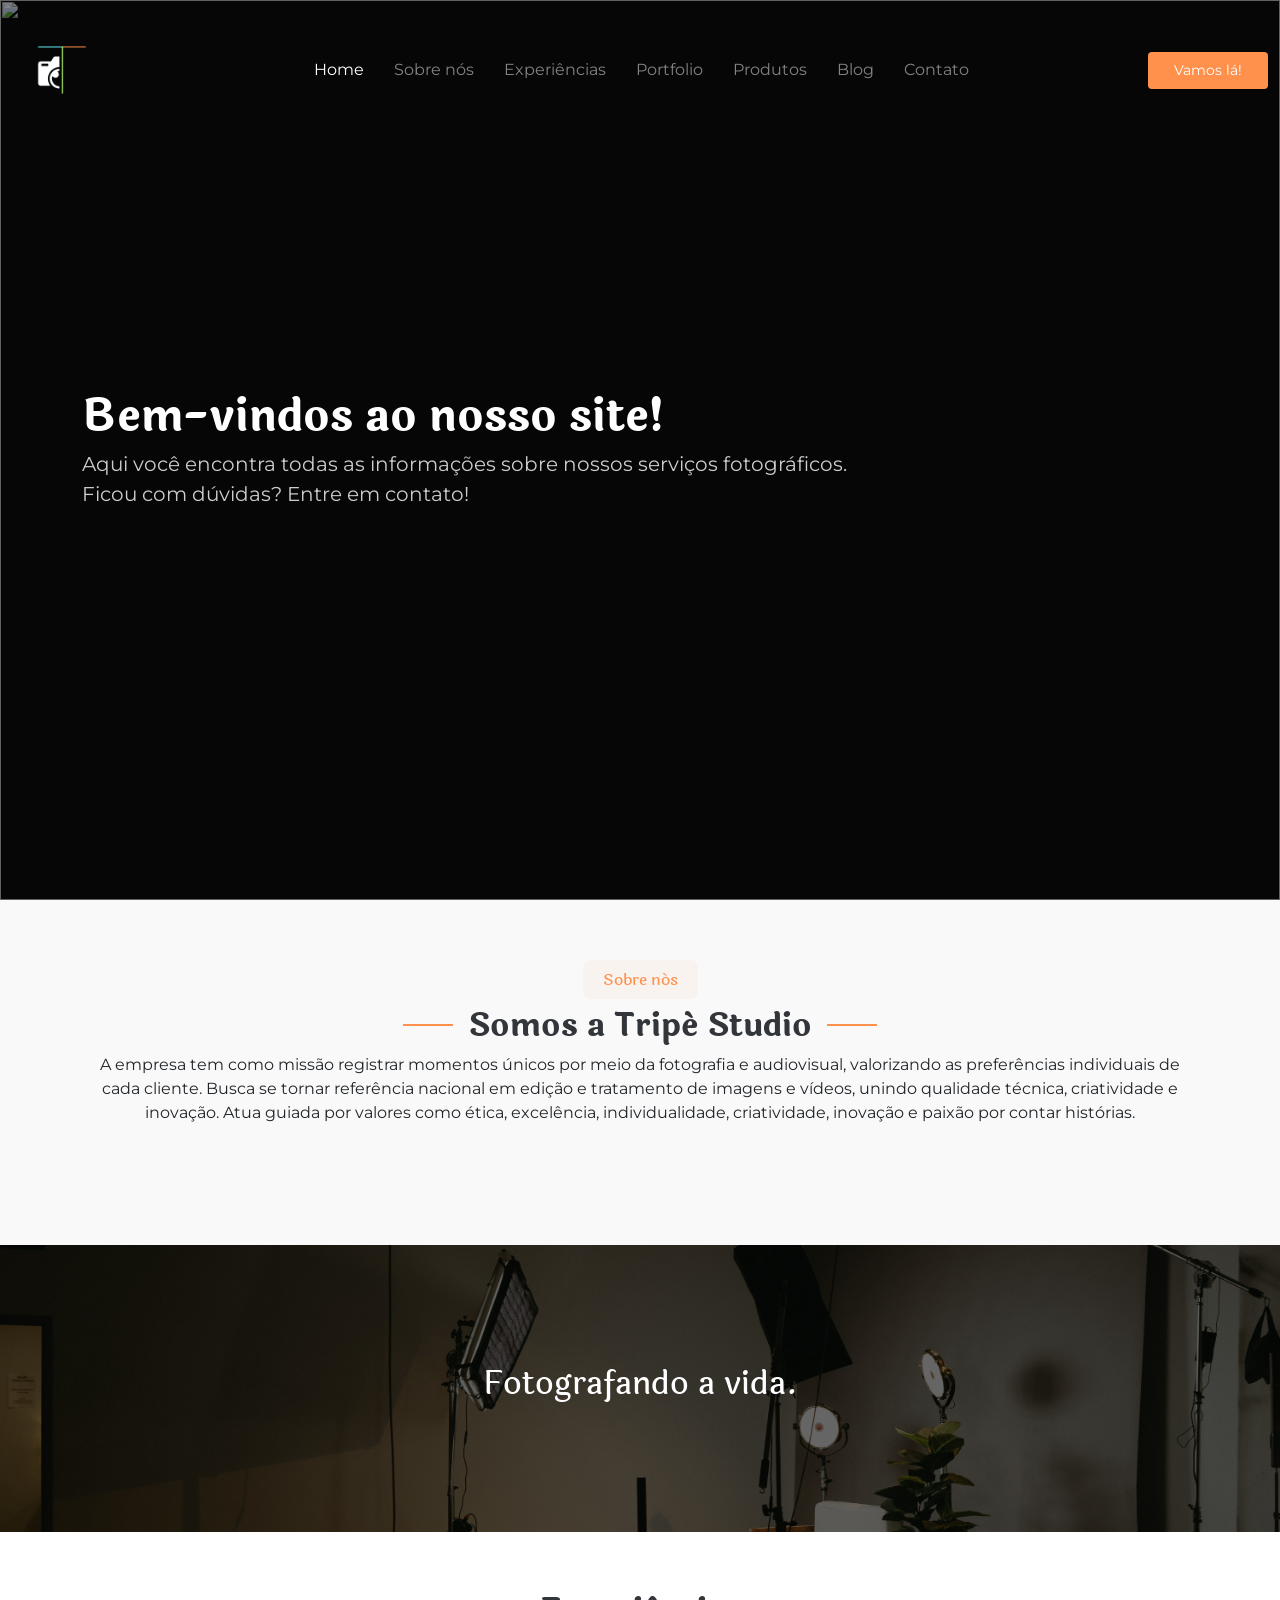
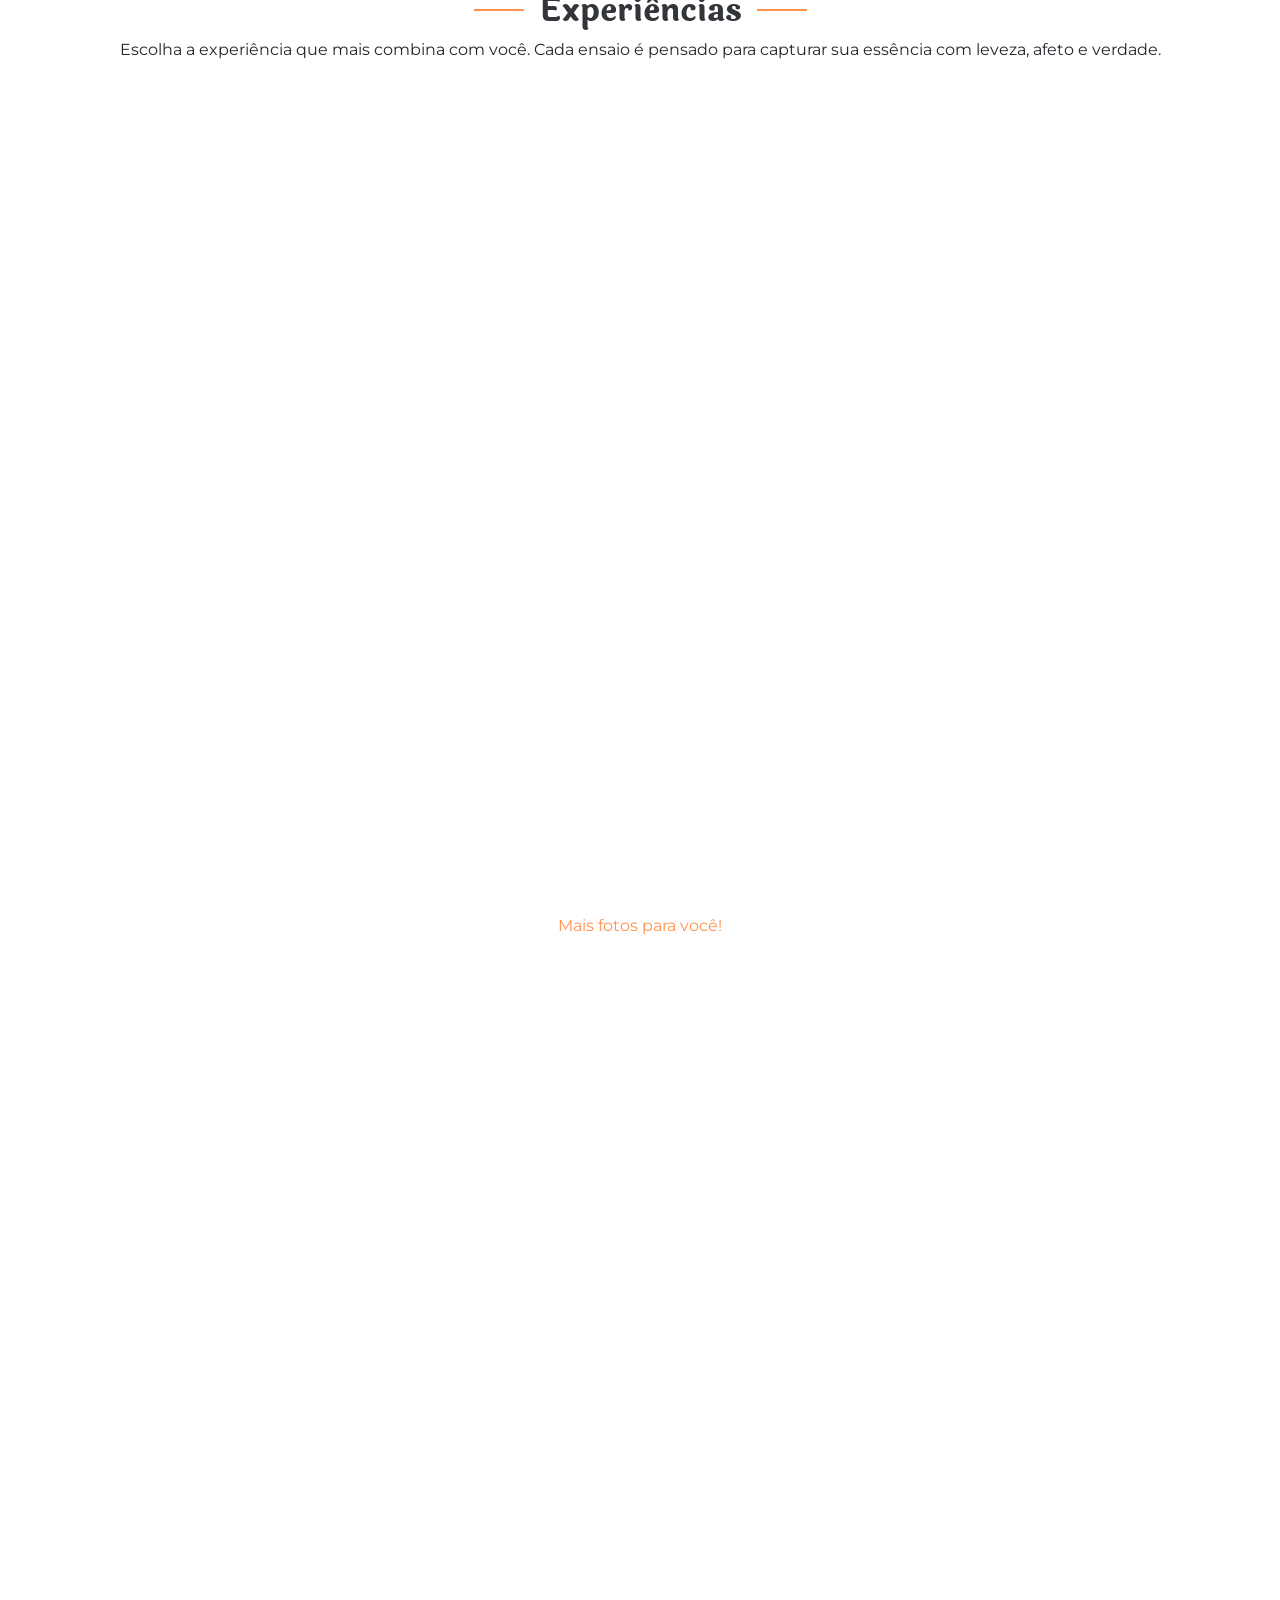
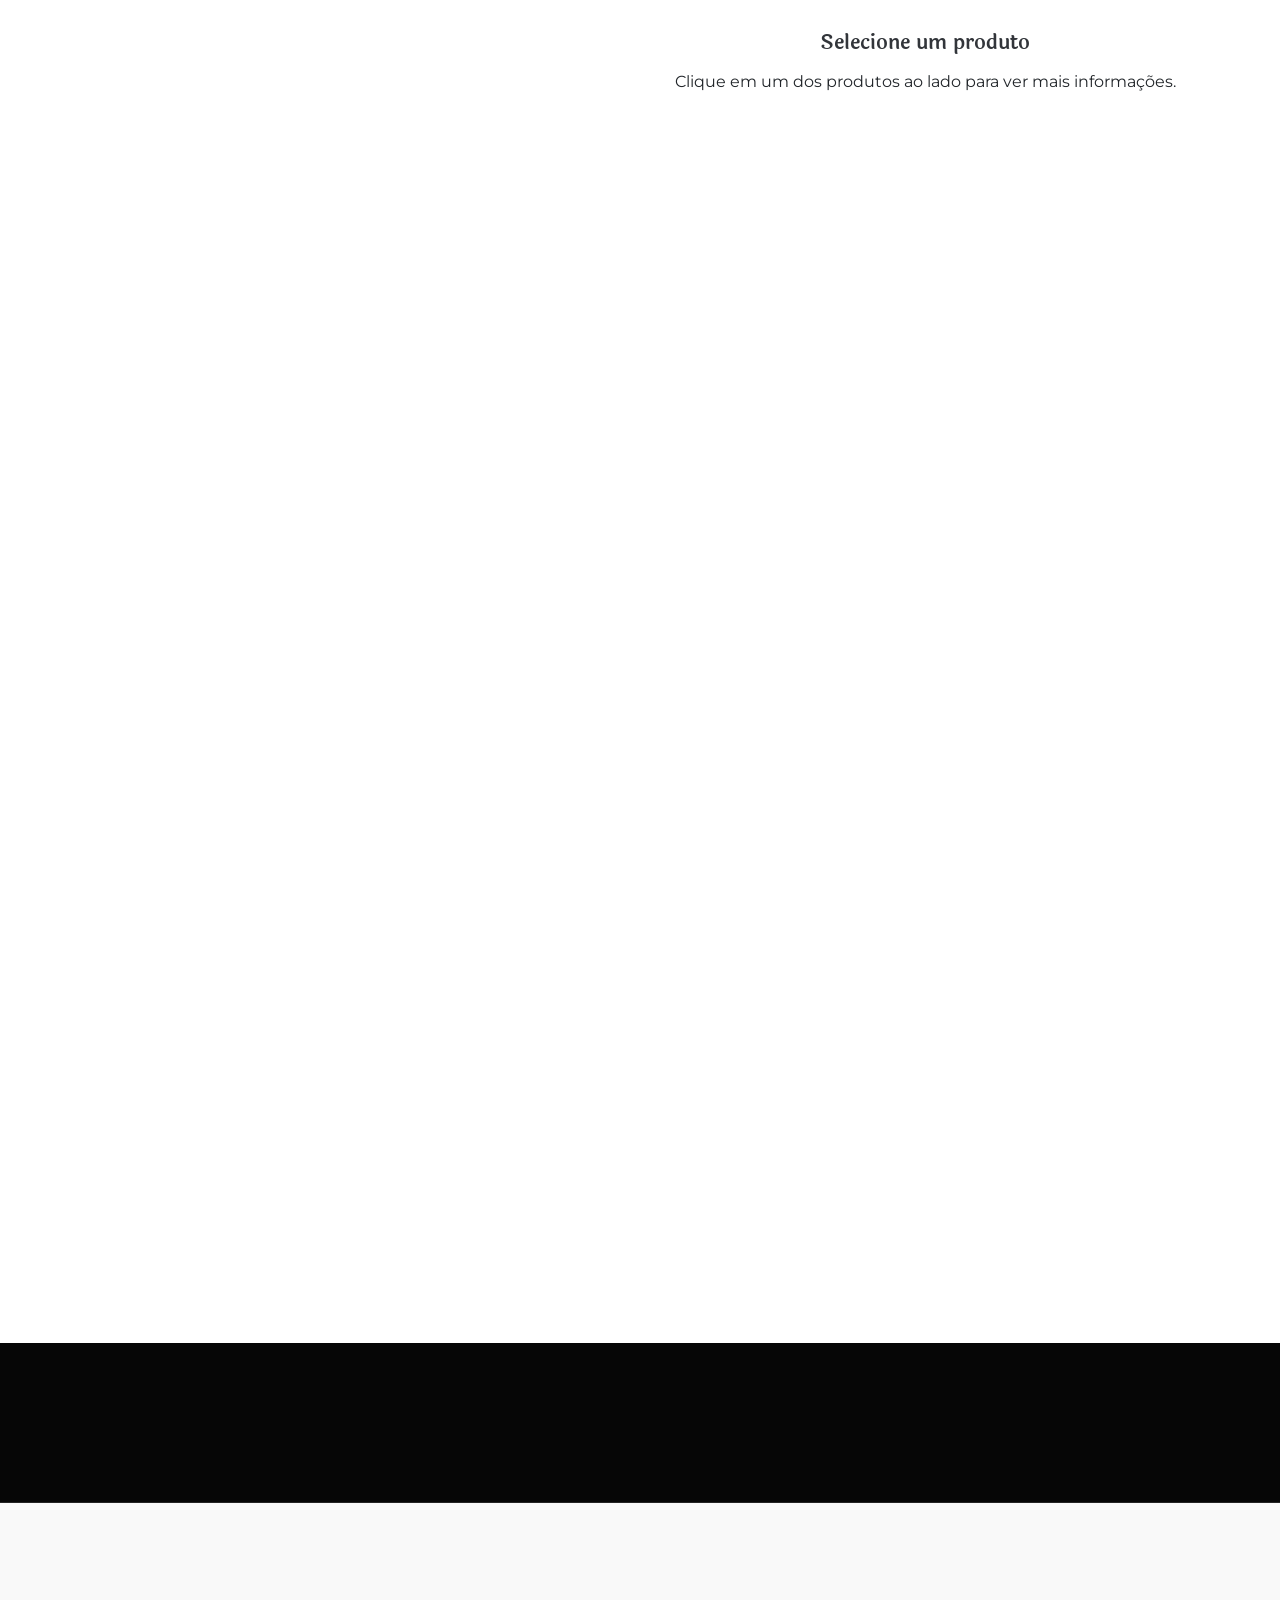
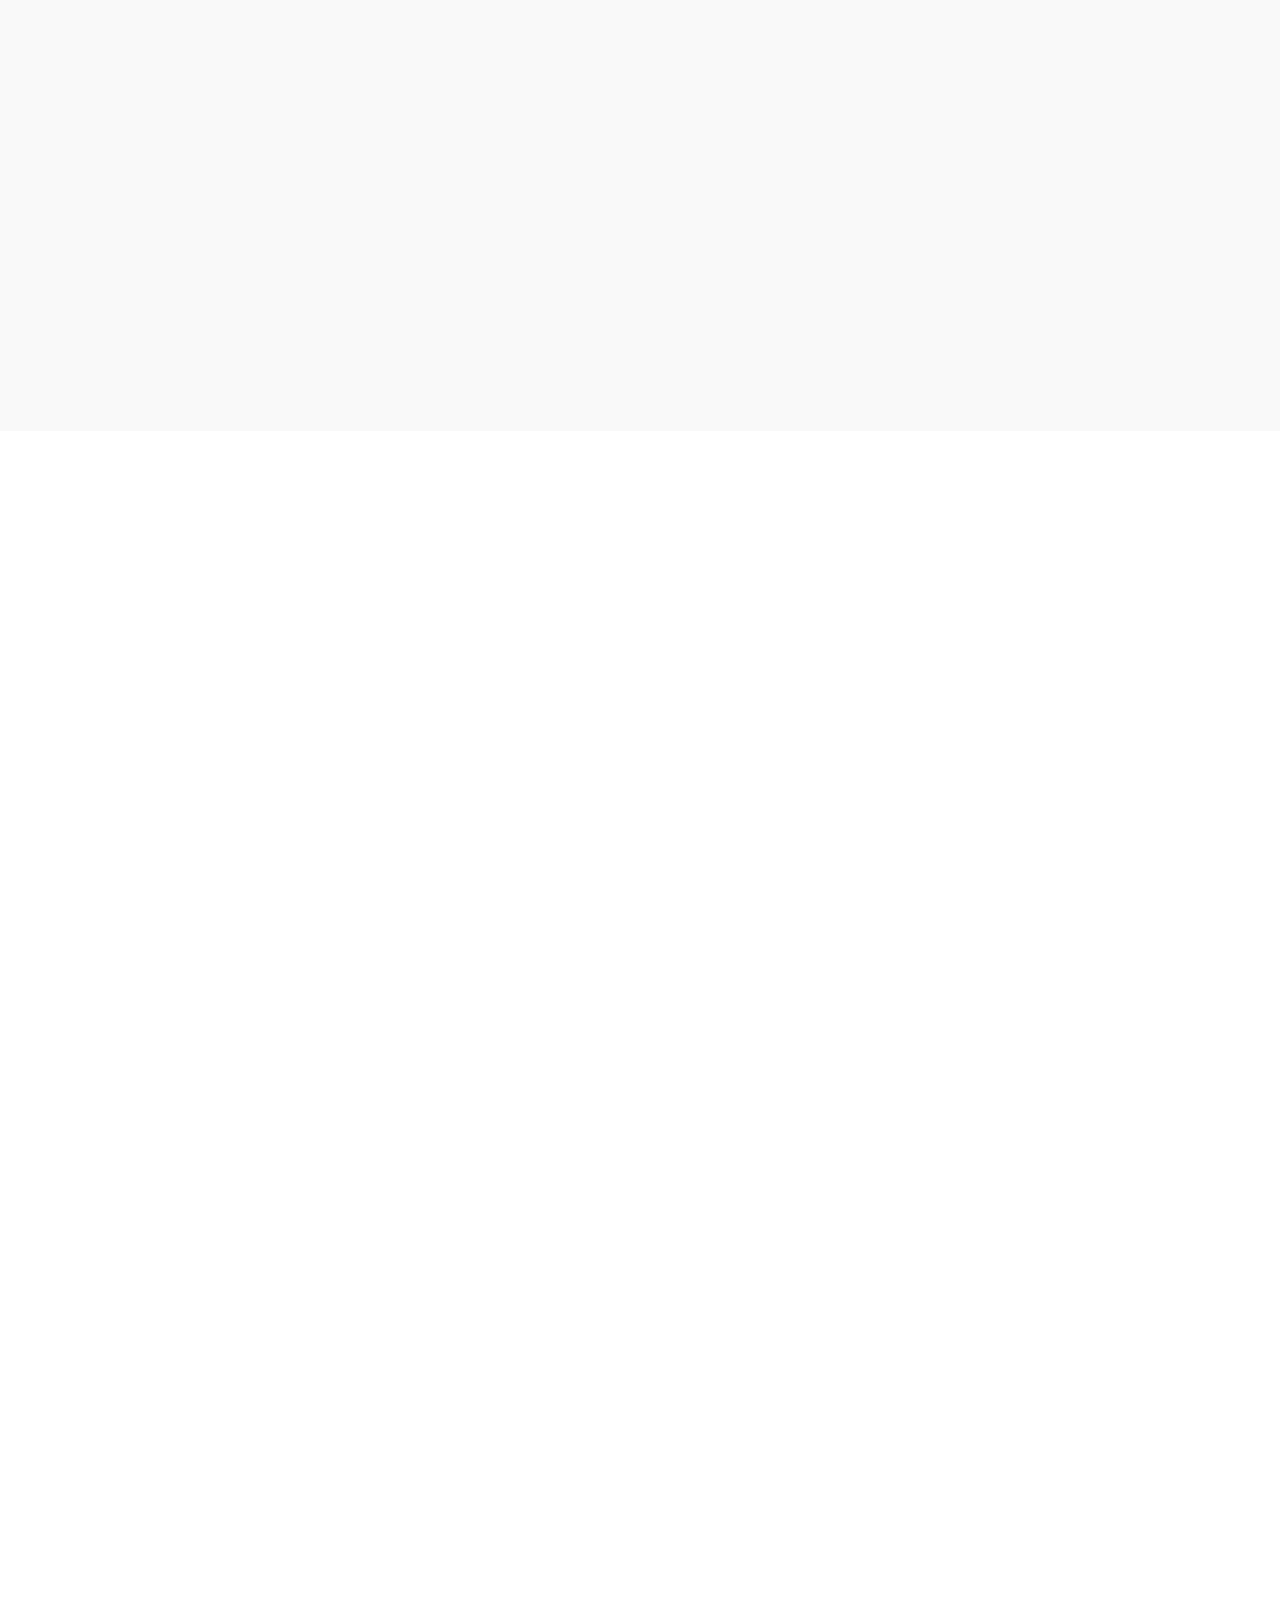
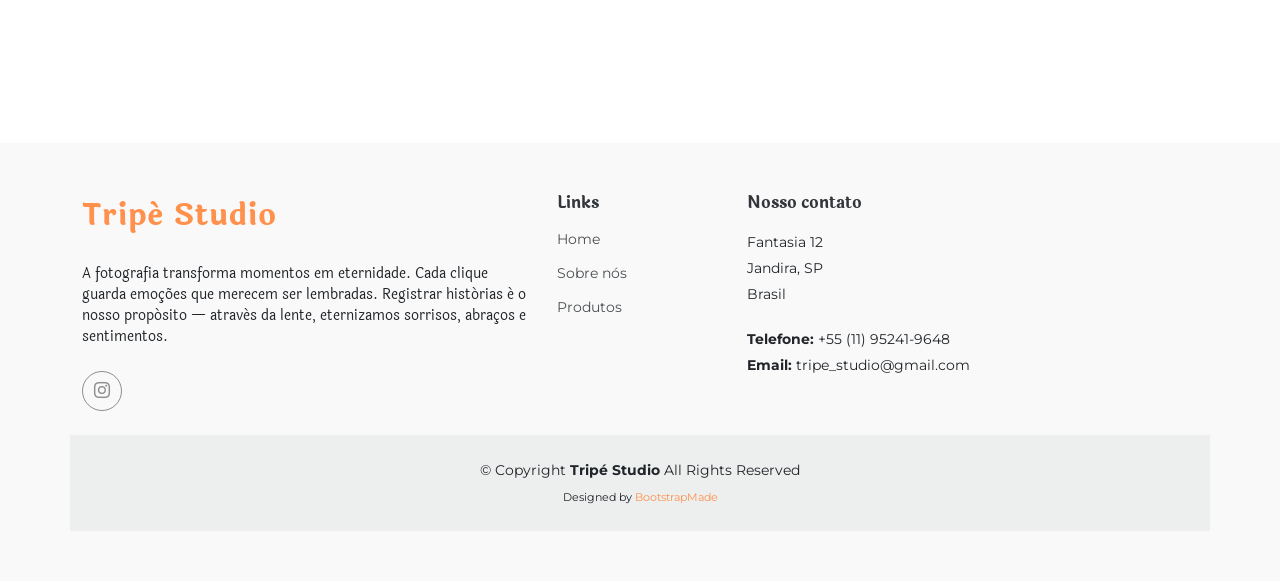
==== index.html @ 750d309e "Update index.html" ====
<!DOCTYPE html>
<html lang="en">

<head>
  <meta charset="utf-8">
  <meta content="width=device-width, initial-scale=1.0" name="viewport">
  <title>Tripé Studio</title>
  <meta name="description" content="">
  <meta name="keywords" content="">

  <!-- Favicons -->
  <link href="assets/img/tripe simbolo dentro site.png" rel="icon">
  <link href="assets/img/tripe simbolo dentro site.png" rel="apple-touch-icon">

  <!-- Fonts -->
  <link href="https://fonts.googleapis.com" rel="preconnect">
  <link href="https://fonts.gstatic.com" rel="preconnect" crossorigin>
  <link href="https://fonts.googleapis.com/css2?family=Laila:wght@400;700&family=Montserrat:ital,wght@0,100;0,200;0,300;0,400;0,500;0,600;0,700;0,800;0,900;1,100;1,200;1,300;1,400;1,500;1,600;1,700;1,800;1,900&display=swap" rel="stylesheet">

  <!-- Vendor CSS Files -->
  <link href="assets/vendor/bootstrap/css/bootstrap.min.css" rel="stylesheet">
  <link href="assets/vendor/bootstrap-icons/bootstrap-icons.css" rel="stylesheet">
  <link href="assets/vendor/aos/aos.css" rel="stylesheet">
  <link href="assets/vendor/glightbox/css/glightbox.min.css" rel="stylesheet">
  <link href="assets/vendor/swiper/swiper-bundle.min.css" rel="stylesheet">

  <!-- Main CSS File -->
  <link href="assets/css/main.css" rel="stylesheet">

  <!-- =======================================================
  * Template Name: Append
  * Template URL: https://bootstrapmade.com/append-bootstrap-website-template/
  * Updated: Aug 07 2024 with Bootstrap v5.3.3
  * Author: BootstrapMade.com
  * License: https://bootstrapmade.com/license/
  ======================================================== -->
</head>

<body class="index-page">

  <header id="header" class="header d-flex align-items-center fixed-top">
    <div class="container-fluid position-relative d-flex align-items-center justify-content-between">

      <a href="index.html" class="logo d-flex align-items-center me-auto me-xl-0">
        <!-- Uncomment the line below if you also wish to use an image logo -->
        <!-- <img src="assets/img/logo.png" alt=""> -->
        <img src="assets/img/tripe simbolo dentro site.png" alt="Logo Tripé" class="img-fluid" style="max-height: 100px;">
        <!-- <h1 class="sitename">Jéssica Quintão</h1><span></span> -->
      </a>

      <nav id="navmenu" class="navmenu">
        <ul>
          <li><a href="index.html#hero" class="active">Home</a></li>
          <li><a href="index.html#sobre_nos">Sobre nós</a></li>
          <li><a href="index.html#experiencias">Experiências</a></li>
          <li><a href="index.html#portfolio">Portfolio</a></li>
            <li><a href="index.html#produtos">Produtos</a></li>
          <li><a href="blog.html">Blog</a></li>
          <li><a href="index.html#contato">Contato</a></li>
        </ul>
        <i class="mobile-nav-toggle d-xl-none bi bi-list"></i>
      </nav>

      <a class="btn-getstarted" href="index.html#sobre_nos">Vamos lá!</a>

    </div>
  </header>

  <main class="main">

    <!-- Hero Section -->
    <section id="hero" class="hero section dark-background">

      <img src="assets/img/TESTE FUNDO HOME.jpg" alt="" data-aos="fade-in">

      <div class="container">
        <div class="row">
          <div class="col-lg-10">
            <h2 data-aos="fade-up" data-aos-delay="100">Bem-vindos ao nosso site!</h2>
            <p data-aos="fade-up" data-aos-delay="200">
              Aqui você encontra todas as informações sobre nossos serviços fotográficos.<br>Ficou com dúvidas? Entre em contato!
            </p>
          </div>
        </div>
      </div>

    </section><!-- /Hero Section -->

    <!-- About Section -->
    <section id="sobre_nos" class="about section light-background">

      <div class="container" data-aos="fade-up" data-aos-delay="100">
        <div class="section-title text-center">
          <div class="col-xl-5 content mx-auto">
            <h3>Sobre nós</h3>
        </div>

        <div class="content text-center">
            <h2>Somos a Tripé Studio</h2>
            <p> A empresa tem como missão registrar momentos únicos por meio da fotografia e audiovisual, valorizando as preferências individuais de cada cliente. 
              Busca se tornar referência nacional em edição e tratamento de imagens e vídeos, unindo qualidade técnica, criatividade e inovação. 
              Atua guiada por valores como ética, excelência, individualidade, criatividade, inovação e paixão por contar histórias.</p>
          </div>
      </div>

    </section> <!-- /About Section -->


    <!-- Stats Section -->
    <section id="stats" class="stats section dark-background">

      <img src="assets/img/foto slogan 1.jpg" alt="" data-aos="fade-in">

      <div class="container position-relative text-center" data-aos="fade-up" data-aos-delay="200">

        <h2 style="color: ##000;" data-aos="fade-up" data-aos-delay="200">
          Fotografando a vida.
        </h2>

      </div>

    </section><!-- /Stats Section -->

    <!-- Services Section -->
    <section id="experiencias" class="services section">

      <!-- Section Title -->
      <div class="container section-title" data-aos="fade-up">
        <h2>Experiências</h2>
        <p>Escolha a experiência que mais combina com você. Cada ensaio é pensado para capturar sua essência com leveza, afeto e verdade.</p>
      </div><!-- End Section Title -->

      <div class="container">

        <div class="row gy-4">

          <div class="col-lg-6 " data-aos="fade-up" data-aos-delay="100">
            <div class="service-item d-flex">
              <div class="icon flex-shrink-0"><i class="bi bi-person"></i></div>
              <div>
                <h4 class="title">Ensaio Individual</h4>
                <p class="description">Um momento só seu. Ideal para celebrar a própria história com autenticidade e leveza.</p>
              </div>
            </div>
          </div>
          <!-- End Service Item -->

          <div class="col-lg-6 " data-aos="fade-up" data-aos-delay="200">
            <div class="service-item d-flex">
              <div class="icon flex-shrink-0"><i class="bi bi-heart"></i></div>
              <div>
                <h4 class="title">Ensaio de Casal</a></h4>
                <p class="description">Para eternizar o amor em forma de imagem. Uma experiência afetiva e delicada.</p>
              </div>
            </div>
          </div><!-- End Service Item -->

          <div class="col-lg-6 " data-aos="fade-up" data-aos-delay="300">
            <div class="service-item d-flex">
              <div class="icon flex-shrink-0"><i class="bi bi-bag-heart"></i></div>
              <div>
                <h4 class="title">Ensaio Gestante</a></h4>
                <p class="description">Celebrando a espera. Um registro poético da nova vida que está por vir.</p>
              </div>
            </div>
          </div><!-- End Service Item -->

          <div class="col-lg-6 " data-aos="fade-up" data-aos-delay="400">
            <div class="service-item d-flex">
              <div class="icon flex-shrink-0"><i class="bi bi-people"></i></div>
              <div>
                <h4 class="title">Família</a></h4>
                <p class="description">Sorrisos, afeto e conexão. Ideal para capturar a beleza dos vínculos familiares.</p>
              </div>
            </div>
          </div><!-- End Service Item -->

          <div class="col-lg-6 " data-aos="fade-up" data-aos-delay="500">
            <div class="service-item d-flex">
              <div class="icon flex-shrink-0"><i class="bi bi-calendar-event"></i></div>
              <div>
                <h4 class="title">Eventos Intimistas</a></h4>
                <p class="description">Batizados, mini weddings, encontros. Registros espontâneos e verdadeiros.</p>
              </div>
            </div>
          </div><!-- End Service Item -->

          <div class="col-lg-6 " data-aos="fade-up" data-aos-delay="600">
            <div class="service-item d-flex">
              <div class="icon flex-shrink-0"><i class="bi bi-star"></i></div>
              <div>
                <h4 class="title">Projetos Autorais</a></h4>
                <p class="description">Sessões criativas, editoriais ou com temáticas especiais. Entre em contato para co-criarmos.</p>
              </div>
            </div>
          </div><!-- End Service Item -->

        </div>

      </div>

    </section><!-- /Services Section -->
    
    <!-- Portfolio Section -->
    <section id="portfolio" class="portfolio section">

      <!-- Section Title -->
      <div class="container section-title" data-aos="fade-up">
        <h2>Portfolio</h2>
        <p>O olhar da Tripé Studios através das lentes. Confira alguns dos nossos trabalhos!</p>
      </div><!-- End Section Title -->

      <div class="container">

        <div class="isotope-layout" data-default-filter="*" data-layout="masonry" data-sort="original-order">

          <div class="row gy-4 isotope-container" data-aos="fade-up" data-aos-delay="200">

            <div class="col-lg-4 col-md-6 portfolio-item isotope-item filter-app">
              <img src="assets/img/masonry-portfolio-1.jpg" class="img-fluid" alt="">
              <div class="portfolio-info">
                <h4>Ensaio Individual 1</h4>
                <p>Esperando com amor...</p>
                <a href="assets/img/masonry-portfolio-1.jpg" title="App 1" data-gallery="portfolio-gallery-app" class="glightbox preview-link"><i class="bi bi-zoom-in"></i></a>
              </div>
            </div><!-- End Portfolio Item -->

            <div class="col-lg-4 col-md-6 portfolio-item isotope-item filter-product">
              <img src="assets/img/masonry-portfolio-2.jpg" class="img-fluid" alt="">
              <div class="portfolio-info">
                <h4>Família 1</h4>
                <p>Quatro corações, um só lar.</p>
                <a href="assets/img/masonry-portfolio-2.jpg" title="Product 1" data-gallery="portfolio-gallery-product" class="glightbox preview-link"><i class="bi bi-zoom-in"></i></a>
              </div>
            </div><!-- End Portfolio Item -->

            <div class="col-lg-4 col-md-6 portfolio-item isotope-item filter-branding">
              <img src="assets/img/masonry-portfolio-3.jpg" class="img-fluid" alt="">
              <div class="portfolio-info">
                <h4>Eventos 1</h4>
                <p>Gratidão que se múltiplica no Dia das Mães.</p>
                <a href="assets/img/masonry-portfolio-3.jpg" title="Branding 1" data-gallery="portfolio-gallery-branding" class="glightbox preview-link"><i class="bi bi-zoom-in"></i></a>
              </div>
            </div><!-- End Portfolio Item -->

           </div><!-- End Portfolio Container -->
          
            <!-- Botão "Mais fotos" -->
            <div class="text-center mt-5">
              <div class="col-xl-5 content mx-auto">
              <a href="portfolio-completo.html" class="btn-outline-orange px-4 py-2">Mais fotos para você!</a>
            </div>
          </div>
        </div>

      </div>

    </section><!-- /Portfolio Section -->

    <!-- Pricing Section -->
<!-- Pricing Section -->
<section id="produtos" class="pricing section">
  <div class="container section-title" data-aos="fade-up">
    <h2>Produtos</h2>
  </div>

  <div class="container">
    <div class="row">
      
      <!-- Coluna da esquerda -->
      <div class="col-lg-6">
        <div class="row g-3 icon-boxes">

          <div class="col-6" data-aos="fade-up" data-aos-delay="200">
           <div class="icon-box">
            <div class="produto" onclick="mostrarProduto(1)">
              <img src="assets/img/quebracabeça.png" class="img-fluid rounded" alt="Produto 1">
            </div>
           </div>
          </div>

          <div class="col-6" data-aos="fade-up" data-aos-delay="300">
           <div class="icon-box">
            <div class="produto" onclick="mostrarProduto(2)">
              <img src="assets/img/albumfotografico.png" class="img-fluid rounded" alt="Produto 2">
            </div>
           </div>
          </div>

          <div class="col-6" data-aos="fade-up" data-aos-delay="400">
           <div class="icon-box">
            <div class="produto" onclick="mostrarProduto(3)">
              <img src="assets/img/quadrodecorativo.png" class="img-fluid rounded" alt="Produto 3">
            </div>
           </div>
          </div>

          <div class="col-6" data-aos="fade-up" data-aos-delay="500">
           <div class="icon-box">
            <div class="produto" onclick="mostrarProduto(4)">
              <img src="assets/img/albumdefigurinha.png" class="img-fluid rounded" alt="Produto 4">
            </div>
           </div>
          </div>

          <div class="col-6" data-aos="fade-up" data-aos-delay="600">
           <div class="icon-box">
            <div class="produto" onclick="mostrarProduto(5)">
              <img src="assets/img/pendrive.png" class="img-fluid rounded" alt="Produto 5">
            </div>
           </div>
          </div>

          <div class="col-6" data-aos="fade-up" data-aos-delay="700">
           <div class="icon-box">
            <div class="produto" onclick="mostrarProduto(6)">
              <img src="assets/img/monoculo.png" class="img-fluid rounded" alt="Produto 6">
            </div>
           </div>
          </div>

        </div>
      </div>

      <!-- Coluna da direita -->
      <div class="col-lg-6 d-flex justify-content-center align-items-center text-center">
        <div id="descricao-produto">
          <h3 id="titulo-produto">Selecione um produto</h3>
          <p id="texto-produto">Clique em um dos produtos ao lado para ver mais informações.</p>
        </div>
      </div>

    </div>
  </div>
</section>
  
    <head>
      <style>
  .produto {
    cursor: pointer;
    transition: all 0.3s ease;
  }

  .produto img {
    width: 100%;
    border-radius: 8px;
    transition: all 0.3s ease;
  }

  .produto.selecionado img {
    transform: scale(1.05);
    box-shadow: 0 0 15px rgba(0,0,0,0.3);
    filter: none;
    opacity: 1;
  }

  .produto.desfocado img {
    filter: blur(3px) brightness(0.8);
    opacity: 0.6;
  }

  #produtos .icon-box {
    background-color: var(--surface-color);
    padding: 40px 30px;
    box-shadow: 0px 10px 50px rgba(0, 0, 0, 0.1);
    border-radius: 10px;
    transition: all 0.3s ease-out;
  }

   #produtos .icon-box img {
    border: 4px solid color-mix(in srgb, var(--accent-color), transparent 80%);
    border-radius: 10px;
    transition: all 0.3s ease;
  }

    /* Quando uma imagem for selecionada */
   #produtos .icon-box img.selecionado {
    border-color: var(--accent-color);
    box-shadow: 0 0 12px rgba(0, 0, 0, 0.2);
  }
      
  </style>
    </head>

<script>
  const produtos = {
    1: {
      titulo: "Quebra - Cabeça",
      texto: "Transforme memórias em histórias inesquecíveis! O tempo passa, mas as lembranças que realmente importam podem ser eternizadas."
    },
    2: {
      titulo: "Álbum Fotográfico",
      texto: "Guarde seus melhores momentos em álbuns personalizados, com design único e acabamento profissional."
    },
    3: {
      titulo: "Quadro Decorativo",
      texto: "Decore seu ambiente com quadros fotográficos que transformam lembranças em arte."
    },
    4: {
      titulo: "Album de figurinha",
      texto: "Conte sua história em páginas encadernadas com qualidade premium."
    },
    5: {
      titulo: "Pen-drive",
      texto: "Reviva momentos especiais o ano inteiro com calendários exclusivos."
    },
    6: {
      titulo: "Monóculos",
      texto: "Impressões de alta qualidade para valorizar suas fotografias favoritas."
    }
  };

  function mostrarProduto(id) {
    // Atualiza o texto da direita
    document.getElementById("titulo-produto").innerText = produtos[id].titulo;
    document.getElementById("texto-produto").innerText = produtos[id].texto;

    // Reseta estilos de todos os produtos
    document.querySelectorAll(".produto").forEach(el => {
      el.classList.remove("selecionado");
      el.classList.add("desfocado");
    });

    // Destaca o selecionado
    const selecionado = document.querySelectorAll(".produto")[id - 1];
    selecionado.classList.add("selecionado");
    selecionado.classList.remove("desfocado");
  }

  // 🔹 deixa todas nítidas ao carregar a página
  window.onload = () => {
    document.querySelectorAll(".produto").forEach(el => el.classList.remove("desfocado"));
  };
</script>

</div><!-- End Pricing Item -->
</div>
</div>

</section><!-- /Pricing Section -->
    
    <!-- Faq Section -->
    <section id="faq" class="faq section">

      <div class="container">

        <div class="row gy-4">

          <div class="col-lg-4" data-aos="fade-up" data-aos-delay="100">
            <div class="content px-xl-5">
              <h3><span>Dúvidas </span>
              <strong>Comuns</strong></h3>
              <p>
                Se ficou com alguma dúvida, essa seção pode ajudar! Aqui estão as perguntas frequentes sobre nossos ensaios fotográficos e atendimento.
              </p>
            </div>
          </div>

          <div class="col-lg-8" data-aos="fade-up" data-aos-delay="200">

            <div class="faq-container">
              <div class="faq-item faq-active">
                <h3><span class="num">1.</span> <span>Com quanto tempo de antecedência devo agendar meu ensaio?</span></h3>
                <div class="faq-content">
                  <p>O ideal é agendar com pelo menos 2 a 3 semanas de antecedência, assim conseguimos escolher o melhor local, horário e alinhar todos os detalhes com calma. Para datas especiais ou finais de semana, quanto antes melhor!</p>
                </div>
                <i class="faq-toggle bi bi-chevron-right"></i>
              </div><!-- End Faq item-->

              <div class="faq-item">
                <h3><span class="num">2.</span> <span>Quanto tempo dura um ensaio fotográfico?</span></h3>
                <div class="faq-content">
                  <p>Depende do tipo de ensaio, mas geralmente dura entre 1 a 2 horas. Buscamos sempre respeitar seu tempo e garantir que você se sinta à vontade durante todo o processo.</p>
                </div>
                <i class="faq-toggle bi bi-chevron-right"></i>
              </div><!-- End Faq item-->

              <div class="faq-item">
                <h3><span class="num">3.</span> <span>Onde o ensaio pode ser realizado?</span></h3>
                <div class="faq-content">
                  <p>Pode ser feito ao ar livre, no nosso estúdio ou em local fechado à sua escolha (como sua casa, por exemplo). Podemos conversar e encontrar o lugar que tenha mais a ver com você e com o estilo das fotos.</p>
                </div>
                <i class="faq-toggle bi bi-chevron-right"></i>
              </div><!-- End Faq item-->

              <div class="faq-item">
                <h3><span class="num">4.</span> <span>Com quanto tempo recebo as fotos?</span></h3>
                <div class="faq-content">
                  <p>Você receberá as fotos editadas em até 10 dias úteis após o ensaio. Caso precise com urgência, precisa nos avisar na hora do agendamento!</p>
                </div>
                <i class="faq-toggle bi bi-chevron-right"></i>
              </div><!-- End Faq item-->

              <div class="faq-item">
                <h3><span class="num">5.</span> <span>Quantas fotos eu recebo?</span></h3>
                <div class="faq-content">
                  <p>Isso depende do pacote escolhido, mas em geral você recebe entre 20 a 50 fotos digitais tratadas com qualidade profissional e prontas para compartilhar ou imprimir.</p>
                </div>
                <i class="faq-toggle bi bi-chevron-right"></i>
              </div><!-- End Faq item-->

              <div class="faq-item">
                <h3><span class="num">6.</span> <span>E se chover no dia do ensaio?</span></h3>
                <div class="faq-content">
                  <p>A gente sempre acompanha a previsão! Se chover, remarcamos sem custo adicional para a melhor data possível ou ajustamos o local caso prefira manter.</p>
                </div>
                <i class="faq-toggle bi bi-chevron-right"></i>
              </div><!-- End Faq item-->
              
            </div>

          </div>
        </div>

      </div>

    </section><!-- /Faq Section -->

    <!-- Call To Action Section -->
    <section id="call-to-action" class="call-to-action section dark-background">

      <img src="assets/img/Tripé Logo sem fundo.png" alt="">

      <div class="container">
        <div class="row justify-content-center" data-aos="zoom-in" data-aos-delay="100">
          <div class="col-xl-10">
          </div>
        </div>
      </div>

    </section><!-- /Call To Action Section -->

    <!-- Testimonials Section -->
    <section id="testimonials" class="testimonials section light-background">

      <div class="container">

        <div class="row align-items-center">

          <div class="col-lg-5 info" data-aos="fade-up" data-aos-delay="100">
            <div class="content px-xl-5">
              <h3><span>Mais Alguns </span><strong>Depoimentos</strong></h3> 
              <p>
              Momentos especiais merecem ser lembrados com carinho. Conheça algumas histórias que tivemos o privilégio de registrar.
            </p>
          </div>
        </div> 

          <div class="col-lg-7" data-aos="fade-up" data-aos-delay="200">

            <div class="swiper init-swiper">
              <script type="application/json" class="swiper-config">
                {
                  "loop": true,
                  "speed": 600,
                  "autoplay": {
                    "delay": 5000
                  },
                  "slidesPerView": "auto",
                  "pagination": {
                    "el": ".swiper-pagination",
                    "type": "bullets",
                    "clickable": true
                  }
                }
              </script>
              <div class="swiper-wrapper">

                <div class="swiper-slide">
                  <div class="testimonial-item">
                    <div class="d-flex">
                      <img src="assets/img/testimonials/dep-marcia.jpg" class="testimonial-img flex-shrink-0" alt="">
                      <div>
                        <h3>Márcia Vieira</h3>
                      </div>
                    </div>
                    <p>
                      <i class="bi bi-quote quote-icon-left"></i>
                      <span>Foi o meu primeiro ensaio, confesso que não sou fotogênica e fico pouco a vontade ao ser fotografada, mas a Tripé soube conduzir com carisma e profissionalismo, tornando o momento uma brincadeira em família. Fazer o ensaio com a minha mãe e irmãs, representou uma forma de agradecer a Deus pela dádiva de comemorar mais uma data com ela, minha mãe.</span>
                      <i class="bi bi-quote quote-icon-right"></i>
                    </p>
                  </div>
                </div><!-- End testimonial item -->

                <div class="swiper-slide">
                  <div class="testimonial-item">
                    <div class="d-flex">
                      <img src="assets/img/testimonials/dep-elieide.jpg" class="testimonial-img flex-shrink-0" alt="">
                      <div>
                        <h3>Elieide Lima</h3>
                      </div>
                    </div>
                    <p>
                      <i class="bi bi-quote quote-icon-left"></i>
                      <span>Foi uma experiência única, momento gostoso e prazeroso. Foi muito bom estar com minhas irmãs e meus pais, e ter todo amor e carinho registrado. Poder levar esses momentos em forma de foto, onde cada uma captou o amor e carinho da nossa família.</span>
                      <i class="bi bi-quote quote-icon-right"></i>
                    </p>
                  </div>
                </div><!-- End testimonial item -->

                <div class="swiper-slide">
                  <div class="testimonial-item">
                    <div class="d-flex">
                      <img src="assets/img/testimonials/dep-erika.jpg" class="testimonial-img flex-shrink-0" alt="">
                      <div>
                        <h3>Erika Santos</h3>
                      </div>
                    </div>
                    <p>
                      <i class="bi bi-quote quote-icon-left"></i>
                      <span>Foi muito gratificante ter o time do Tripé fotografando a comemoração de um ano da nossa filha. Além do trabalho ter ficado impecável, ver todo o carinho e cuidado deles a cada foto, tentando deixar minha filha a vontade para tirar as fotos, buscando com atenção cada detalhe, foi maravilhoso, e ainda fui mais surpreendida na chegada do álbum. Pude notar o quanto de amor e dedicação há no trabalho deste time!</span>
                      <i class="bi bi-quote quote-icon-right"></i>
                    </p>
                  </div>
                </div><!-- End testimonial item -->

                <div class="swiper-slide">
                  <div class="testimonial-item">
                    <div class="d-flex">
                      <img src="assets/img/testimonials/dep-bruno.jpg" class="testimonial-img flex-shrink-0" alt="">
                      <div>
                        <h3>Bruno Lima</h3>
                      </div>
                    </div>
                    <p>
                      <i class="bi bi-quote quote-icon-left"></i>
                      <span>Foi um momento incrível e único na minha vida e da Erika, que iremos recordar pelo resto de nossas vidas. Graças á este time, pelo carinho e pela dedicação em registrar de forma perfeita, detalhes que durante o evento não é possível perceber. Um trabalho impecável de muito amor e dedicação.</span>
                      <i class="bi bi-quote quote-icon-right"></i>
                    </p>
                  </div>
                </div><!-- End testimonial item -->

                <div class="swiper-slide">
                  <div class="testimonial-item">
                    <div class="d-flex">
                      <img src="assets/img/testimonials/dep-ruanny.jpg" class="testimonial-img flex-shrink-0" alt="">
                      <div>
                        <h3>Ruanny Vieira</h3>
                      </div>
                    </div>
                    <p>
                      <i class="bi bi-quote quote-icon-left"></i>
                      <span>O time da Tripé Studio é incrível e dedicado. Parabéns!</span>
                      <i class="bi bi-quote quote-icon-right"></i>
                    </p>
                  </div>
                </div><!-- End testimonial item -->

              </div>
              <div class="swiper-pagination"></div>
            </div>

          </div>

        </div>

      </div>

    </section><!-- /Testimonials Section -->

    <!-- Recent Posts Section -->
    <section id="recent-posts" class="recent-posts section">

      <!-- Section Title -->
      <div class="container section-title" data-aos="fade-up">
        <h2>Nosso Blog</h2>
        <p>Compartilhando nossos conhecimentos e tirando algumas curiosidades. Vai com tudo e clica no que mais te interessa!</</p>
      </div><!-- End Section Title -->

      <div class="container">

        <div class="row gy-4">

          <div class="col-xl-4 col-md-6" data-aos="fade-up" data-aos-delay="100">
            <article>

              <div class="post-img">
                <img src="assets/img/blog/lente.jpg" alt="" class="img-fluid">
              </div>

              <p class="post-category">Equipamentos</p>

              <h2 class="title">
                <a href="blog/blog-details.html">Guia rápido: Escolhendo a lente perfeita para cada foto.</a>
              </h2>

              <div class="d-flex align-items-center">
                <img src="assets/img/blog/cesar.jpg" alt="" class="img-fluid post-author-img flex-shrink-0">
                <div class="post-meta">
                  <p class="post-author">César</p>
                  <p class="post-date">
                    <time datetime="2022-01-01">Out 6, 2025</time>
                  </p>
                </div>
              </div>

            </article>
          </div><!-- End post list item -->

          <div class="col-xl-4 col-md-6" data-aos="fade-up" data-aos-delay="200">
            <article>

              <div class="post-img">
                <img src="assets/img/blog/preto e branco.jpg" alt="" class="img-fluid">
              </div>

              <p class="post-category">Estilo</p>

              <h2 class="title">
                <a href="blog/blog-details-2.html">Preto e branco na fotografia: Dicas de quando apostar nesse estilo.</a>
              </h2>

              <div class="d-flex align-items-center">
                <img src="assets/img/blog/ana alice.jpg" alt="" class="img-fluid post-author-img flex-shrink-0">
                <div class="post-meta">
                  <p class="post-author">Ana Alice</p>
                  <p class="post-date">
                    <time datetime="2022-01-01">Out 13, 2025</time>
                  </p>
                </div>
              </div>

            </article>
          </div><!-- End post list item -->

          <div class="col-xl-4 col-md-6" data-aos="fade-up" data-aos-delay="300">
            <article>

              <div class="post-img">
                <img src="assets/img/blog/iniciantes.jpg" alt="" class="img-fluid">
              </div>

              <p class="post-category">Dicas para iniciantes</p>

              <h2 class="title">
                <a href="blog/blog-details-3.html">5 erros que todo iniciante em fotografia comete (e como evitá-los).</a>
              </h2>

              <div class="d-flex align-items-center">
                <img src="assets/img/blog/cesar.jpg" alt="" class="img-fluid post-author-img flex-shrink-0">
                <div class="post-meta">
                  <p class="post-author">César</p>
                  <p class="post-date">
                    <time datetime="2022-01-01">Out 20, 2025</time>
                  </p>
                </div>
              </div>

            </article>
          </div><!-- End post list item -->

        </div><!-- End recent posts list -->

      </div>

    </section><!-- /Recent Posts Section -->

    <!-- Contact Section -->
    <section id="contato" class="contact section">

      <!-- Section Title -->
      <div class="container section-title" data-aos="fade-up">
        <h2>Contato</h2>
        <p>Fale conosco. Vamos registrar momentos únicos juntos!</p>
      </div><!-- End Section Title -->

      <div class="container" data-aos="fade-up" data-aos-delay="100">

        <div class="row gy-4 justify-content-center">

              <div class="col-md-6 col-lg-5">
                <div class="info-item text-center p-4 shadow-sm" data-aos="fade" data-aos-delay="200">
                  <i class="bi bi-geo-alt"></i>
                  <h3 class="mt-3">Endereço</h3>
                  <p>Fantasia 12. Jandira, SP</p>
                </div>
              </div><!-- End Info Item -->

              <div class="col-md-6 col-lg-5">
                <div class="info-item text-center p-4 shadow-sm" data-aos="fade" data-aos-delay="300">
                  <i class="bi bi-envelope fs-2"></i>
                  <h3 class="mt-3">E-mail</h3>
                  <p>tripe_studio@gmail.com</p>
                </div>
              </div><!-- End Info Item -->
                  
              <div class="col-md-6 col-lg-5">
                <div class="info-item text-center p-4 shadow-sm" data-aos="fade" data-aos-delay="400">
                  <i class="bi bi-telephone"></i>
                  <h3>Telefone</h3>
                  <p>+55 (11) 95241-9648</p>
                </div>
              </div><!-- End Info Item -->

          
              <div class="col-md-6 col-lg-5">
                <div class="info-item text-center p-4 shadow-sm" data-aos="fade" data-aos-delay="500">
                  <i class="bi bi-clock"></i>
                  <h3>Hora de funcionamento</h3>
                  <p>Segunda - Sexta / 09:00 às 17:00</p>
                </div>
              </div><!-- End Info Item -->

            </div>

          </div>

          </div><!-- End Contact Form -->

        </div>

      </div>

    </section><!-- /Contact Section -->

  </main>

  <footer id="footer" class="footer position-relative light-background">

    <div class="container footer-top">
      <div class="row gy-4">
        <div class="col-lg-5 col-md-12 footer-about">
          <a href="index.html" class="logo d-flex align-items-center">
            <span class="sitename">Tripé Studio</span>
          </a>
          <p>A fotografia transforma momentos em eternidade. Cada clique guarda emoções que merecem ser lembradas. Registrar histórias é o nosso propósito — através da lente, eternizamos sorrisos, abraços e sentimentos.</p>
          <div class="social-links d-flex mt-4">
            <a href="https://www.instagram.com/tripe_studio/?igsh=a25ucjdnaDJuYTFt" target="_blank"><i class="bi bi-instagram"></i></a>
          </div>
        </div>

        <div class="col-lg-2 col-6 footer-links">
          <h4>Links</h4>
          <ul>
            <li><a href="#">Home</a></li>
            <li><a href="index.html#sobre_nos">Sobre nós</a></li>
            <li><a href="index.html#produtos">Produtos</a></li>
          </ul>
        </div>

        <div class="col-lg-3 col-md-12 footer-contact text-center text-md-start">
          <h4>Nosso contato</h4>
          <p>Fantasia 12</p>
          <p>Jandira, SP</p>
          <p>Brasil</p>
          <p class="mt-4"><strong>Telefone:</strong> <span>+55 (11) 95241-9648</span></p>
          <p><strong>Email:</strong> <span>tripe_studio@gmail.com</span></p>
        </div>

      </div>
    </div>

    <div class="container copyright text-center mt-4">
      <p>© <span>Copyright</span> <strong class="sitename">Tripé Studio</strong> <span>All Rights Reserved</span></p>
      <div class="credits">
        <!-- All the links in the footer should remain intact. -->
        <!-- You can delete the links only if you've purchased the pro version. -->
        <!-- Licensing information: https://bootstrapmade.com/license/ -->
        <!-- Purchase the pro version with working PHP/AJAX contact form: [buy-url] -->
       <small>Designed by <a href="https://bootstrapmade.com/">BootstrapMade</a>
       </small> 
      </div>
    </div>

  </footer>

  <!-- Scroll Top -->
  <a href="#" id="scroll-top" class="scroll-top d-flex align-items-center justify-content-center"><i class="bi bi-arrow-up-short"></i></a>

  <!-- Preloader -->
  <div id="preloader"></div>

  <!-- Vendor JS Files -->
  <script src="assets/vendor/bootstrap/js/bootstrap.bundle.min.js"></script>
  <script src="assets/vendor/php-email-form/validate.js"></script>
  <script src="assets/vendor/aos/aos.js"></script>
  <script src="assets/vendor/glightbox/js/glightbox.min.js"></script>
  <script src="assets/vendor/purecounter/purecounter_vanilla.js"></script>
  <script src="assets/vendor/imagesloaded/imagesloaded.pkgd.min.js"></script>
  <script src="assets/vendor/isotope-layout/isotope.pkgd.min.js"></script>
  <script src="assets/vendor/swiper/swiper-bundle.min.js"></script>

  <!-- Main JS File -->
  <script src="assets/js/main.js"></script>

</body>

</html>
---- assets/css/main.css ----
/**
* Template Name: Append
* Template URL: https://bootstrapmade.com/append-bootstrap-website-template/
* Updated: Aug 07 2024 with Bootstrap v5.3.3
* Author: BootstrapMade.com
* License: https://bootstrapmade.com/license/
*/

/*--------------------------------------------------------------
# Font & Color Variables
# Help: https://bootstrapmade.com/color-system/
--------------------------------------------------------------*/
/* Fonts */
:root {
  --default-font: "Montserrat", sans-serif; /* textos do corpo */
  --heading-font: "Laila", serif;          /* títulos */
  --nav-font: "Montserrat", sans-serif;
}

/* Global Colors - The following color variables are used throughout the website. Updating them here will change the color scheme of the entire website */
:root { 
  --background-color: #ffffff; /* Background color for the entire website, including individual sections */
  --default-color: #212529; /* Default color used for the majority of the text content across the entire website */
  --heading-color: #32353a; /* Color for headings, subheadings and title throughout the website */
  --accent-color: #FF914D; /* Accent color that represents your brand on the website. It's used for buttons, links, and other elements that need to stand out */
  --surface-color: #ffffff; /* The surface color is used as a background of boxed elements within sections, such as cards, icon boxes, or other elements that require a visual separation from the global background. */
  --contrast-color: #ffffff; /* Contrast color for text, ensuring readability against backgrounds of accent, heading, or default colors. */
}

/* Nav Menu Colors - The following color variables are used specifically for the navigation menu. They are separate from the global colors to allow for more customization options */
:root {
  --nav-color: #3a3939;  /* The default color of the main navmenu links */
  --nav-hover-color: #FF914D; /* Applied to main navmenu links when they are hovered over or active */
  --nav-mobile-background-color: #ffffff; /* Used as the background color for mobile navigation menu */
  --nav-dropdown-background-color: #ffffff; /* Used as the background color for dropdown items that appear when hovering over primary navigation items */
  --nav-dropdown-color: #3a3939; /* Used for navigation links of the dropdown items in the navigation menu. */
  --nav-dropdown-hover-color: #e84545; /* Similar to --nav-hover-color, this color is applied to dropdown navigation links when they are hovered over. */
}

/* Color Presets - These classes override global colors when applied to any section or element, providing reuse of the sam color scheme. */

.light-background {
  --background-color: #f9f9f9;
  --surface-color: #ffffff;
}

.dark-background {
  --background-color: #060606;
  --default-color: #ffffff;
  --heading-color: #ffffff;
  --surface-color: #252525;
  --contrast-color: #ffffff;
}

/* Smooth scroll */
:root {
  scroll-behavior: smooth;
}

/*--------------------------------------------------------------
# General Styling & Shared Classes
--------------------------------------------------------------*/
body {
  color: var(--default-color);
  background-color: var(--background-color);
  font-family: var(--default-font);
}

a {
  color: var(--accent-color);
  text-decoration: none;
  transition: 0.3s;
}

a:hover {
  color: color-mix(in srgb, var(--accent-color), transparent 25%);
  text-decoration: none;
}

h1,
h2,
h3,
h4,
h5,
h6 {
  color: var(--heading-color);
  font-family: var(--heading-font);
}

/* PHP Email Form Messages
------------------------------*/
.php-email-form .error-message {
  display: none;
  background: #df1529;
  color: #ffffff;
  text-align: left;
  padding: 15px;
  margin-bottom: 24px;
  font-weight: 600;
}

.php-email-form .sent-message {
  display: none;
  color: #ffffff;
  background: #059652;
  text-align: center;
  padding: 15px;
  margin-bottom: 24px;
  font-weight: 600;
}

.php-email-form .loading {
  display: none;
  background: var(--surface-color);
  text-align: center;
  padding: 15px;
  margin-bottom: 24px;
}

.php-email-form .loading:before {
  content: "";
  display: inline-block;
  border-radius: 50%;
  width: 24px;
  height: 24px;
  margin: 0 10px -6px 0;
  border: 3px solid var(--accent-color);
  border-top-color: var(--surface-color);
  animation: php-email-form-loading 1s linear infinite;
}

@keyframes php-email-form-loading {
  0% {
    transform: rotate(0deg);
  }

  100% {
    transform: rotate(360deg);
  }
}

/*--------------------------------------------------------------
# Global Header
--------------------------------------------------------------*/
.header {
  color: var(--default-color);
  background-color: var(--background-color);
  padding: 20px 0;
  transition: all 0.5s;
  z-index: 997;
}

.header .logo {
  line-height: 1;
}

.header .logo img {
  max-height: 36px;
  margin-right: 8px;
}

.header .logo h1 {
  font-size: 24px;
  margin: 0;
  font-weight: 600;
  color: var(--heading-color);
}

.header .logo span {
  color: var(--accent-color);
  font-size: 24px;
  font-weight: 600;
  padding-left: 3px;
}

.header .btn-getstarted,
.header .btn-getstarted:focus {
  color: var(--contrast-color);
  background: var(--accent-color);
  font-size: 14px;
  padding: 8px 26px;
  margin: 0;
  border-radius: 4px;
  transition: 0.3s;
}

.header .btn-getstarted:hover,
.header .btn-getstarted:focus:hover {
  color: var(--contrast-color);
  background: color-mix(in srgb, var(--accent-color), transparent 15%);
}

@media (max-width: 1200px) {
  .header .logo {
    order: 1;
  }

  .header .btn-getstarted {
    order: 2;
    margin: 0 15px 0 0;
    padding: 6px 20px;
  }

  .header .navmenu {
    order: 3;
  }
}

.scrolled .header {
  box-shadow: 0 0 30px 10px rgba(0, 0, 0, 0.1);
}

/* Index Page Header
------------------------------*/
.index-page .header {
  --background-color: rgba(255, 255, 255, 0);
  --heading-color: #ffffff;
  --nav-color: rgba(255, 255, 255, 0.5);
  --nav-hover-color: #ffffff;
}

/* Index Page Header on Scroll
------------------------------*/
.index-page.scrolled .header {
  --background-color: #ffffff;
  --heading-color: #32353a;
  --nav-color: #3a3939;
  --nav-hover-color: #e84545;
}

/*--------------------------------------------------------------
# Navigation Menu
--------------------------------------------------------------*/
/* Navmenu - Desktop */
@media (min-width: 1200px) {
  .navmenu {
    padding: 0;
  }

  .navmenu ul {
    margin: 0;
    padding: 0;
    display: flex;
    list-style: none;
    align-items: center;
  }

  .navmenu li {
    position: relative;
  }

  .navmenu a,
  .navmenu a:focus {
    color: var(--nav-color);
    padding: 18px 15px;
    font-size: 16px;
    font-family: var(--nav-font);
    font-weight: 400;
    display: flex;
    align-items: center;
    justify-content: space-between;
    white-space: nowrap;
    transition: 0.3s;
  }

  .navmenu a i,
  .navmenu a:focus i {
    font-size: 12px;
    line-height: 0;
    margin-left: 5px;
    transition: 0.3s;
  }

  .navmenu li:last-child a {
    padding-right: 0;
  }

  .navmenu li:hover>a,
  .navmenu .active,
  .navmenu .active:focus {
    color: var(--nav-hover-color);
  }

  .navmenu .dropdown ul {
    margin: 0;
    padding: 10px 0;
    background: var(--nav-dropdown-background-color);
    display: block;
    position: absolute;
    visibility: hidden;
    left: 14px;
    top: 130%;
    opacity: 0;
    transition: 0.3s;
    border-radius: 4px;
    z-index: 99;
    box-shadow: 0px 0px 30px rgba(0, 0, 0, 0.1);
  }

  .navmenu .dropdown ul li {
    min-width: 200px;
  }

  .navmenu .dropdown ul a {
    padding: 10px 20px;
    font-size: 15px;
    text-transform: none;
    color: var(--nav-dropdown-color);
  }

  .navmenu .dropdown ul a i {
    font-size: 12px;
  }

  .navmenu .dropdown ul a:hover,
  .navmenu .dropdown ul .active:hover,
  .navmenu .dropdown ul li:hover>a {
    color: var(--nav-dropdown-hover-color);
  }

  .navmenu .dropdown:hover>ul {
    opacity: 1;
    top: 100%;
    visibility: visible;
  }

  .navmenu .dropdown .dropdown ul {
    top: 0;
    left: -90%;
    visibility: hidden;
  }

  .navmenu .dropdown .dropdown:hover>ul {
    opacity: 1;
    top: 0;
    left: -100%;
    visibility: visible;
  }
}

/* Navmenu - Mobile */
@media (max-width: 1199px) {
  .mobile-nav-toggle {
    color: var(--nav-color);
    font-size: 28px;
    line-height: 0;
    margin-right: 10px;
    cursor: pointer;
    transition: color 0.3s;
  }

  .navmenu {
    padding: 0;
    z-index: 9997;
  }

  .navmenu ul {
    display: none;
    list-style: none;
    position: absolute;
    inset: 60px 20px 20px 20px;
    padding: 10px 0;
    margin: 0;
    border-radius: 6px;
    background-color: var(--nav-mobile-background-color);
    overflow-y: auto;
    transition: 0.3s;
    z-index: 9998;
    box-shadow: 0px 0px 30px rgba(0, 0, 0, 0.1);
  }

  .navmenu a,
  .navmenu a:focus {
    color: var(--nav-dropdown-color);
    padding: 10px 20px;
    font-family: var(--nav-font);
    font-size: 17px;
    font-weight: 500;
    display: flex;
    align-items: center;
    justify-content: space-between;
    white-space: nowrap;
    transition: 0.3s;
  }

  .navmenu a i,
  .navmenu a:focus i {
    font-size: 12px;
    line-height: 0;
    margin-left: 5px;
    width: 30px;
    height: 30px;
    display: flex;
    align-items: center;
    justify-content: center;
    border-radius: 50%;
    transition: 0.3s;
    background-color: color-mix(in srgb, var(--accent-color), transparent 90%);
  }

  .navmenu a i:hover,
  .navmenu a:focus i:hover {
    background-color: var(--accent-color);
    color: var(--contrast-color);
  }

  .navmenu a:hover,
  .navmenu .active,
  .navmenu .active:focus {
    color: var(--nav-dropdown-hover-color);
  }

  .navmenu .active i,
  .navmenu .active:focus i {
    background-color: var(--accent-color);
    color: var(--contrast-color);
    transform: rotate(180deg);
  }

  .navmenu .dropdown ul {
    position: static;
    display: none;
    z-index: 99;
    padding: 10px 0;
    margin: 10px 20px;
    background-color: var(--nav-dropdown-background-color);
    border: 1px solid color-mix(in srgb, var(--default-color), transparent 90%);
    box-shadow: none;
    transition: all 0.5s ease-in-out;
  }

  .navmenu .dropdown ul ul {
    background-color: rgba(33, 37, 41, 0.1);
  }

  .navmenu .dropdown>.dropdown-active {
    display: block;
    background-color: rgba(33, 37, 41, 0.03);
  }

  .mobile-nav-active {
    overflow: hidden;
  }

  .mobile-nav-active .mobile-nav-toggle {
    color: #fff;
    position: absolute;
    font-size: 32px;
    top: 15px;
    right: 15px;
    margin-right: 0;
    z-index: 9999;
  }

  .mobile-nav-active .navmenu {
    position: fixed;
    overflow: hidden;
    inset: 0;
    background: rgba(33, 37, 41, 0.8);
    transition: 0.3s;
  }

  .mobile-nav-active .navmenu>ul {
    display: block;
  }
}

/*--------------------------------------------------------------
# Global Footer
--------------------------------------------------------------*/
.footer {
  color: var(--default-color);
  background-color: var(--background-color);
  font-size: 14px;
  padding-bottom: 50px;
  position: relative;
}

.footer .footer-top {
  padding-top: 50px;
}

.footer .footer-about .logo {
  margin-bottom: 25px;
}

.footer .footer-about .logo img {
  max-height: 40px;
  margin-right: 6px;
}

.footer .footer-about .logo span {
  color: var(#ffffff);
  font-size: 30px;
  font-weight: 700;
  letter-spacing: 1px;
  font-family: var(--heading-font);
}

.footer .footer-about p {
  font-size: 14px;
  font-family: var(--heading-font);
}

.footer .social-links a {
  display: flex;
  align-items: center;
  justify-content: center;
  width: 40px;
  height: 40px;
  border-radius: 50%;
  border: 1px solid color-mix(in srgb, var(--default-color), transparent 50%);
  font-size: 16px;
  color: color-mix(in srgb, var(--default-color), transparent 50%);
  margin-right: 10px;
  transition: 0.3s;
}

.footer .social-links a:hover {
  color: var(--accent-color);
  border-color: var(--accent-color);
}

.footer h4 {
  font-size: 16px;
  font-weight: bold;
  position: relative;
  padding-bottom: 12px;
}

.footer .footer-links {
  margin-bottom: 30px;
}

.footer .footer-links ul {
  list-style: none;
  padding: 0;
  margin: 0;
}

.footer .footer-links ul i {
  padding-right: 2px;
  font-size: 12px;
  line-height: 0;
}

.footer .footer-links ul li {
  padding: 10px 0;
  display: flex;
  align-items: center;
}

.footer .footer-links ul li:first-child {
  padding-top: 0;
}

.footer .footer-links ul a {
  color: color-mix(in srgb, var(--default-color), transparent 20%);
  display: inline-block;
  line-height: 1;
}

.footer .footer-links ul a:hover {
  color: var(--accent-color);
}

.footer .footer-contact p {
  margin-bottom: 5px;
}

.footer .copyright {
  padding-top: 25px;
  padding-bottom: 25px;
  background-color: color-mix(in srgb, var(--default-color), transparent 95%);
}

.footer .copyright p {
  margin-bottom: 0;
}

.footer .credits {
  margin-top: 6px;
  font-size: 13px;
}

/*--------------------------------------------------------------
# Preloader
--------------------------------------------------------------*/
#preloader {
  position: fixed;
  inset: 0;
  z-index: 999999;
  overflow: hidden;
  background: var(--background-color);
  transition: all 0.6s ease-out;
}

#preloader:before {
  content: "";
  position: fixed;
  top: calc(50% - 30px);
  left: calc(50% - 30px);
  border: 6px solid #ffffff;
  border-color: var(--accent-color) transparent var(--accent-color) transparent;
  border-radius: 50%;
  width: 60px;
  height: 60px;
  animation: animate-preloader 1.5s linear infinite;
}

@keyframes animate-preloader {
  0% {
    transform: rotate(0deg);
  }

  100% {
    transform: rotate(360deg);
  }
}

/*--------------------------------------------------------------
# Scroll Top Button
--------------------------------------------------------------*/
.scroll-top {
  position: fixed;
  visibility: hidden;
  opacity: 0;
  right: 15px;
  bottom: 15px;
  z-index: 99999;
  background-color: var(--accent-color);
  width: 40px;
  height: 40px;
  border-radius: 4px;
  transition: all 0.4s;
}

.scroll-top i {
  font-size: 24px;
  color: var(--contrast-color);
  line-height: 0;
}

.scroll-top:hover {
  background-color: color-mix(in srgb, var(--accent-color), transparent 20%);
  color: var(--contrast-color);
}

.scroll-top.active {
  visibility: visible;
  opacity: 1;
}

/*--------------------------------------------------------------
# Disable aos animation delay on mobile devices
--------------------------------------------------------------*/
@media screen and (max-width: 768px) {
  [data-aos-delay] {
    transition-delay: 0 !important;
  }
}

/*--------------------------------------------------------------
# Global Page Titles & Breadcrumbs
--------------------------------------------------------------*/
.page-title {
  color: var(--default-color);
  background-color: var(--background-color);
  position: relative;
}

.page-title .heading {
  padding: 80px 0;
  border-top: 1px solid color-mix(in srgb, var(--default-color), transparent 90%);
}

.page-title .heading h1 {
  font-size: 38px;
  font-weight: 700;
}

.page-title nav {
  background-color: color-mix(in srgb, var(--default-color), transparent 95%);
  padding: 20px 0;
}

.page-title nav ol {
  display: flex;
  flex-wrap: wrap;
  list-style: none;
  margin: 0;
  font-size: 16px;
  font-weight: 600;
}

.page-title nav ol li+li {
  padding-left: 10px;
}

.page-title nav ol li+li::before {
  content: "/";
  display: inline-block;
  padding-right: 10px;
  color: color-mix(in srgb, var(--default-color), transparent 70%);
}

/*--------------------------------------------------------------
# Global Sections
--------------------------------------------------------------*/
section,
.section {
  color: var(--default-color);
  background-color: var(--background-color);
  padding: 60px 0;
  scroll-margin-top: 98px;
  overflow: clip;
}

@media (max-width: 1199px) {

  section,
  .section {
    scroll-margin-top: 64px;
  }
}

/*--------------------------------------------------------------
# Global Section Titles
--------------------------------------------------------------*/
.section-title {
  text-align: center;
  padding-bottom: 60px;
  position: relative;
}

.section-title h2 {
  font-size: 32px;
  font-weight: 700;
  position: relative;
}

.section-title h2:before,
.section-title h2:after {
  content: "";
  width: 50px;
  height: 2px;
  background: var(--accent-color);
  display: inline-block;
}

.section-title h2:before {
  margin: 0 15px 10px 0;
}

.section-title h2:after {
  margin: 0 0 10px 15px;
}

.section-title p {
  margin-bottom: 0;
}

/*--------------------------------------------------------------
# Hero Section
--------------------------------------------------------------*/
.hero {
  width: 100%;
  min-height: 100vh;
  position: relative;
  padding: 80px 0;
  display: flex;
  align-items: center;
  justify-content: center;
}

.hero img {
  position: absolute;
  inset: 0;
  display: block;
  width: 100%;
  height: 100%;
  object-fit: cover;
  z-index: 1;
}

.hero:before {
  content: "";
  background: color-mix(in srgb, var(--background-color), transparent 50%);
  position: absolute;
  inset: 0;
  z-index: 2;
}

.hero .container {
  position: relative;
  z-index: 3;
}

.hero h2 {
  margin: 0;
  font-size: 44px;
  font-weight: 700;
}

.hero p {
  color: color-mix(in srgb, var(--default-color), transparent 20%);
  margin: 5px 0 0 0;
  font-size: 20px;
}

.hero .sign-up-form {
  margin-top: 20px;
  margin-bottom: 15px;
  padding: 10px;
  border-radius: 7px;
  background: color-mix(in srgb, var(--default-color) 5%, white 90%);
  box-shadow: 0 15px 30px 0 rgba(0, 0, 0, 0.1);
  display: flex;
}

.hero .sign-up-form input[type=email] {
  background-color: transparent;
  border: 0;
  padding: 4px 10px;
  width: 100%;
}

.hero .sign-up-form input[type=email]:focus-visible {
  outline: none;
}

.hero .sign-up-form input[type=submit] {
  border: 0;
  box-shadow: none;
  background-color: var(--accent-color);
  border-color: var(--accent-color);
  padding: 8px 20px 10px 20px;
  border-radius: 7px;
  color: var(--contrast-color);
  transition: 0.3s;
}

.hero .sign-up-form input[type=submit]:hover {
  background-color: color-mix(in srgb, var(--accent-color), transparent 10%);
}

@media (max-width: 768px) {
  .hero h2 {
    font-size: 32px;
  }

  .hero p {
    font-size: 18px;
  }
}

/*--------------------------------------------------------------
# Clients Section
--------------------------------------------------------------*/
.clients {
  padding: 20px 0;
}

.clients .client-logo {
  display: flex;
  justify-content: center;
  align-items: center;
  overflow: hidden;
}

.clients .client-logo img {
  padding: 20px 40px;
  max-width: 90%;
  transition: 0.3s;
  opacity: 0.5;
  filter: grayscale(100);
}

.clients .client-logo img:hover {
  filter: none;
  opacity: 1;
}

@media (max-width: 640px) {
  .clients .client-logo img {
    padding: 20px;
  }
}

/*--------------------------------------------------------------
# About Section
--------------------------------------------------------------*/
.about .content h3 {
  font-size: 16px;
  font-weight: 500;
  line-height: 19px;
  padding: 10px 20px;
  background: color-mix(in srgb, var(--accent-color), transparent 95%);
  color: var(--accent-color);
  border-radius: 7px;
  display: inline-block;
}

.about .content h2 {
  font-weight: 700;
}

.about .content p:last-child {
  margin-bottom: 0;
}

.about .content .read-more {
  background: var(--accent-color);
  color: var(--contrast-color);
  font-family: var(--heading-font);
  font-weight: 500;
  font-size: 16px;
  letter-spacing: 1px;
  padding: 12px 24px;
  border-radius: 5px;
  transition: 0.3s;
  display: inline-flex;
  align-items: center;
  justify-content: center;
}

.about .content .read-more i {
  font-size: 18px;
  margin-left: 5px;
  line-height: 0;
  transition: 0.3s;
}

.about .content .read-more:hover {
  background: color-mix(in srgb, var(--accent-color), transparent 20%);
  padding-right: 19px;
}

.about .content .read-more:hover i {
  margin-left: 10px;
}

.about .icon-box {
  background-color: var(--surface-color);
  padding: 50px 40px;
  box-shadow: 0px 10px 50px rgba(0, 0, 0, 0.1);
  border-radius: 10px;
  transition: all 0.3s ease-out 0s;
}

.about .icon-box i {
  width: 80px;
  height: 80px;
  border-radius: 50%;
  display: inline-flex;
  align-items: center;
  justify-content: center;
  margin-bottom: 24px;
  font-size: 32px;
  line-height: 0;
  transition: all 0.4s ease-out 0s;
  background-color: color-mix(in srgb, var(--accent-color), transparent 95%);
  color: var(--accent-color);
}

.about .icon-box h3 {
  margin-bottom: 10px;
  font-size: 24px;
  font-weight: 700;
}

.about .icon-box p {
  margin-bottom: 0;
}

.about .icon-box:hover i {
  background-color: var(--accent-color);
  color: var(--contrast-color);
}

.about .icon-boxes .col-md-6:nth-child(2) .icon-box,
.about .icon-boxes .col-md-6:nth-child(4) .icon-box {
  margin-top: -40px;
}

@media (max-width: 768px) {

  .about .icon-boxes .col-md-6:nth-child(2) .icon-box,
  .about .icon-boxes .col-md-6:nth-child(4) .icon-box {
    margin-top: 0;
  }
/* Fundo preto específico da seção */
.black-background {
  background-color: #000; /* preto */
  padding: 60px 0; /* garante respiro interno */
}

/* Texto branco para contraste */
.black-background .content h2,
.black-background .content h3,
.black-background .content p {
  color: #fff;
}

/* Ajuste do tamanho da logo */
.logo-img {
  width: 150px !important;
  height: auto !important;
}
}


/*--------------------------------------------------------------
# Stats Section
--------------------------------------------------------------*/
.stats {
  position: relative;
  padding: 120px 0;
}

.stats img {
  position: absolute;
  inset: 0;
  display: block;
  width: 100%;
  height: 100%;
  object-fit: cover;
  z-index: 1;
}

.stats:before {
  content: "";
  background: color-mix(in srgb, var(--background-color), transparent 40%);
  position: absolute;
  inset: 0;
  z-index: 2;
}

.stats .container {
  position: relative;
  z-index: 3;
}

.stats .stats-item {
  padding: 30px;
  width: 100%;
}

.stats .stats-item span {
  font-size: 48px;
  display: block;
  color: var(--default-color);
  font-weight: 700;
}

.stats .stats-item p {
  padding: 0;
  margin: 0;
  font-family: var(--heading-font);
  font-size: 16px;
  font-weight: 700;
  color: color-mix(in srgb, var(--default-color), transparent 40%);
}

/*--------------------------------------------------------------
# Services Section
--------------------------------------------------------------*/
.services .service-item {
  position: relative;
  padding-top: 40px;
}

.services .service-item:before {
  content: "";
  position: absolute;
  top: 0;
  left: 0;
  right: 0;
  height: 2px;
  background: color-mix(in srgb, var(--default-color), transparent 90%);
}

.services .service-item::after {
  content: "";
  position: absolute;
  top: 0;
  left: 0;
  width: 30px;
  height: 2px;
  background: var(--accent-color);
  border-right: 5px solid var(--background-color);
}

.services .service-item .icon {
  width: 48px;
  height: 48px;
  position: relative;
  margin-right: 50px;
  line-height: 0;
}

.services .service-item .icon i {
  color: color-mix(in srgb, var(--default-color), transparent 30%);
  font-size: 56px;
  transition: ease-in-out 0.3s;
  z-index: 2;
  position: relative;
}

.services .service-item .icon:before {
  position: absolute;
  content: "";
  height: 30px;
  width: 30px;
  background: color-mix(in srgb, var(--accent-color), transparent 70%);
  border-radius: 50px;
  z-index: 1;
  bottom: -15px;
  right: -15px;
  transition: 0.3s;
}

.services .service-item .title {
  font-weight: 700;
  margin-bottom: 15px;
  font-size: 18px;
}

.services .service-item .title a {
  color: var(--heading-color);
}

.services .service-item .title a:hover {
  color: var(--accent-color);
}

.services .service-item .description {
  line-height: 24px;
  font-size: 14px;
}

/*--------------------------------------------------------------
# Features Section
--------------------------------------------------------------*/
.features .features-item {
  color: color-mix(in srgb, var(--default-color), transparent 20%);
}

.features .features-item+.features-item {
  margin-top: 100px;
}

@media (max-width: 768px) {
  .features .features-item+.features-item {
    margin-top: 40px;
  }
}

.features .features-item h3 {
  font-weight: 700;
  font-size: 26px;
}

.features .features-item .btn-get-started {
  background-color: var(--accent-color);
  color: var(--contrast-color);
  padding: 8px 30px 10px 30px;
  border-radius: 4px;
}

.features .features-item .btn-get-started:hover {
  background-color: color-mix(in srgb, var(--accent-color), transparent 10%);
}

.features .features-item ul {
  list-style: none;
  padding: 0;
}

.features .features-item ul li {
  padding-bottom: 10px;
  display: flex;
  align-items: flex-start;
}

.features .features-item ul li:last-child {
  padding-bottom: 0;
}

.features .features-item ul i {
  font-size: 20px;
  padding-right: 4px;
  color: var(--accent-color);
}

.features .features-item img {
  border: 6px solid var(--surface-color);
  box-shadow: 0 15px 30px -10px rgba(0, 0, 0, 0.1);
}

.features .features-item .features-img-bg {
  position: relative;
  min-height: 500px;
}

@media (max-width: 640px) {
  .features .features-item .features-img-bg {
    min-height: 300px;
  }
}

.features .features-item .features-img-bg img {
  position: absolute;
  inset: 0;
  display: block;
  width: 100%;
  height: 100%;
  object-fit: cover;
}

.features .features-item .image-stack {
  display: grid;
  position: relative;
  grid-template-columns: repeat(12, 1fr);
}

.features .features-item .image-stack .stack-back {
  grid-column: 4/-1;
  grid-row: 1;
  width: 100%;
  z-index: 1;
}

.features .features-item .image-stack .stack-front {
  grid-row: 1;
  grid-column: 1/span 8;
  margin-top: 20%;
  width: 100%;
  z-index: 2;
}

/*--------------------------------------------------------------
# Portfolio Section
--------------------------------------------------------------*/
.portfolio .portfolio-filters {
  padding: 0;
  margin: 0 auto 20px auto;
  list-style: none;
  text-align: center;
}

.portfolio .portfolio-filters li {
  cursor: pointer;
  display: inline-block;
  padding: 8px 20px 10px 20px;
  margin: 0;
  font-size: 15px;
  font-weight: 500;
  line-height: 1;
  margin-bottom: 5px;
  border-radius: 50px;
  transition: all 0.3s ease-in-out;
  font-family: var(--heading-font);
}

.portfolio .portfolio-filters li:hover,
.portfolio .portfolio-filters li.filter-active {
  color: var(--contrast-color);
  background-color: var(--accent-color);
}

.portfolio .portfolio-filters li:first-child {
  margin-left: 0;
}

.portfolio .portfolio-filters li:last-child {
  margin-right: 0;
}

@media (max-width: 575px) {
  .portfolio .portfolio-filters li {
    font-size: 14px;
    margin: 0 0 10px 0;
  }
}

.portfolio .portfolio-item {
  position: relative;
  overflow: hidden;
}

.portfolio .portfolio-item .portfolio-info {
  opacity: 0;
  position: absolute;
  left: 12px;
  right: 12px;
  bottom: -100%;
  z-index: 3;
  transition: all ease-in-out 0.5s;
  background: color-mix(in srgb, var(--background-color), transparent 10%);
  padding: 15px;
}

.portfolio .portfolio-item .portfolio-info h4 {
  font-size: 18px;
  font-weight: 600;
  padding-right: 50px;
}

.portfolio .portfolio-item .portfolio-info p {
  color: color-mix(in srgb, var(--default-color), transparent 30%);
  font-size: 14px;
  margin-bottom: 0;
  padding-right: 50px;
}

.portfolio .portfolio-item .portfolio-info .preview-link,
.portfolio .portfolio-item .portfolio-info .details-link {
  position: absolute;
  right: 50px;
  font-size: 24px;
  top: calc(50% - 14px);
  color: color-mix(in srgb, var(--default-color), transparent 30%);
  transition: 0.3s;
  line-height: 0;
}

.portfolio .portfolio-item .portfolio-info .preview-link:hover,
.portfolio .portfolio-item .portfolio-info .details-link:hover {
  color: var(--accent-color);
}

.portfolio .portfolio-item .portfolio-info .details-link {
  right: 14px;
  font-size: 28px;
}

.portfolio .portfolio-item:hover .portfolio-info {
  opacity: 1;
  bottom: 0;
}

/*--------------------------------------------------------------
# Pricing Section
--------------------------------------------------------------*/
.pricing {
  padding: 60px 0 120px 0;
}

.pricing .section-title {
  margin-bottom: 40px;
}

.pricing .pricing-item {
  background-color: var(--surface-color);
  box-shadow: 0 3px 20px -2px rgba(0, 0, 0, 0.1);
  padding: 60px 40px;
  height: 100%;
  position: relative;
  border-radius: 15px;
}

.pricing h3 {
  font-weight: 600;
  margin-bottom: 15px;
  font-size: 20px;
  text-align: center;
}

.pricing .icon {
  margin: 30px auto 20px auto;
  width: 70px;
  height: 70px;
  background: var(--accent-color);
  border-radius: 50%;
  display: flex;
  align-items: center;
  justify-content: center;
  transition: 0.3s;
  transform-style: preserve-3d;
}

.pricing .icon i {
  color: var(--background-color);
  font-size: 28px;
  transition: ease-in-out 0.3s;
  line-height: 0;
}

.pricing .icon::before {
  position: absolute;
  content: "";
  height: 86px;
  width: 86px;
  border-radius: 50%;
  background: color-mix(in srgb, var(--accent-color), transparent 80%);
  transition: all 0.3s ease-out 0s;
  transform: translateZ(-1px);
}

.pricing .icon::after {
  position: absolute;
  content: "";
  height: 102px;
  width: 102px;
  border-radius: 50%;
  background: color-mix(in srgb, var(--accent-color), transparent 90%);
  transition: all 0.3s ease-out 0s;
  transform: translateZ(-2px);
}

.pricing h4 {
  font-size: 48px;
  color: var(--accent-color);
  font-weight: 700;
  font-family: var(--heading-font);
  margin-bottom: 25px;
  text-align: center;
}

.pricing h4 sup {
  font-size: 28px;
}

.pricing h4 span {
  color: color-mix(in srgb, var(--default-color), transparent 50%);
  font-size: 18px;
  font-weight: 400;
}

.pricing ul {
  padding: 20px 0;
  list-style: none;
  color: color-mix(in srgb, var(--default-color), transparent 20%);
  text-align: left;
  line-height: 20px;
}

.pricing ul li {
  padding: 10px 0;
  display: flex;
  align-items: center;
}

.pricing ul i {
  color: #059652;
  font-size: 24px;
  padding-right: 3px;
}

.pricing ul .na {
  color: color-mix(in srgb, var(--default-color), transparent 70%);
}

.pricing ul .na i {
  color: color-mix(in srgb, var(--default-color), transparent 70%);
}

.pricing ul .na span {
  text-decoration: line-through;
}

.pricing .buy-btn {
  color: color-mix(in srgb, var(--default-color), transparent 20%);
  display: inline-block;
  padding: 8px 40px 10px 40px;
  border-radius: 50px;
  border: 1px solid color-mix(in srgb, var(--default-color), transparent 80%);
  transition: none;
  font-size: 16px;
  font-weight: 600;
  font-family: var(--heading-font);
  transition: 0.3s;
}

.pricing .buy-btn:hover {
  background-color: var(--accent-color);
  color: var(--contrast-color);
}

.pricing .featured {
  z-index: 10;
  border: 3px solid var(--accent-color);
}

@media (min-width: 992px) {
  .pricing .featured {
    transform: scale(1.15);
  }
/* Ajusta tamanho dos quadrados dos produtos */
.produto {
  max-width: 200px;   /* largura máxima */
  max-height: 2000px;  /* altura máxima */
  margin: 10px auto;  /* centraliza dentro da coluna */
  display: flex;
  align-items: center;
  justify-content: center;
}

.produto img {
  width: 100%;
  height: 100%;
  object-fit: cover; /* mantém proporção sem deformar */
  border-radius: 8px;
}
}

/*--------------------------------------------------------------
# Faq Section
--------------------------------------------------------------*/
.faq .content h3 {
  font-weight: 400;
  font-size: 34px;
}

.faq .content p {
  font-size: 15px;
  color: color-mix(in srgb, var(--default-color), transparent 30%);
}

.faq .faq-container .faq-item {
  background-color: var(--surface-color);
  position: relative;
  padding: 20px;
  margin-bottom: 20px;
  box-shadow: 0px 5px 25px 0px rgba(0, 0, 0, 0.1);
  overflow: hidden;
}

.faq .faq-container .faq-item:last-child {
  margin-bottom: 0;
}

.faq .faq-container .faq-item h3 {
  font-weight: 600;
  font-size: 18px;
  line-height: 24px;
  margin: 0 30px 0 0;
  transition: 0.3s;
  cursor: pointer;
  display: flex;
  align-items: flex-start;
}

.faq .faq-container .faq-item h3 .num {
  color: var(--accent-color);
  padding-right: 5px;
}

.faq .faq-container .faq-item h3:hover {
  color: var(--accent-color);
}

.faq .faq-container .faq-item .faq-content {
  display: grid;
  grid-template-rows: 0fr;
  transition: 0.3s ease-in-out;
  visibility: hidden;
  opacity: 0;
}

.faq .faq-container .faq-item .faq-content p {
  margin-bottom: 0;
  overflow: hidden;
}

.faq .faq-container .faq-item .faq-toggle {
  position: absolute;
  top: 20px;
  right: 20px;
  font-size: 16px;
  line-height: 0;
  transition: 0.3s;
  cursor: pointer;
}

.faq .faq-container .faq-item .faq-toggle:hover {
  color: var(--accent-color);
}

.faq .faq-container .faq-active h3 {
  color: var(--accent-color);
}

.faq .faq-container .faq-active .faq-content {
  grid-template-rows: 1fr;
  visibility: visible;
  opacity: 1;
  padding-top: 10px;
}

.faq .faq-container .faq-active .faq-toggle {
  transform: rotate(90deg);
  color: var(--accent-color);
}

/*--------------------------------------------------------------
# Team Section
--------------------------------------------------------------*/
.team .member {
  position: relative;
}

.team .member .member-img {
  margin: 0 80px;
  border-radius: 50%;
  overflow: hidden;
  position: relative;
  border: 4px solid var(--background-color);
  box-shadow: 0 15px 35px -10px rgba(0, 0, 0, 0.2);
}

@media (max-width: 1024px) {
  .team .member .member-img {
    margin: 0 60px;
  }
}

.team .member .member-img img {
  position: relative;
  z-index: 1;
}

.team .member .member-img .social {
  position: absolute;
  inset: 0;
  background-color: rgba(0, 0, 0, 0.6);
  display: flex;
  justify-content: center;
  align-items: center;
  z-index: 2;
  padding-bottom: 20px;
  transition: 0.3s;
  visibility: hidden;
  opacity: 0;
}

.team .member .member-img .social a {
  transition: 0.3s;
  color: var(--contrast-color);
  font-size: 20px;
  margin: 0 8px;
}

.team .member .member-img .social a:hover {
  color: var(--accent-color);
}

.team .member .member-info {
  margin-top: 30px;
}

.team .member .member-info h4 {
  font-weight: 700;
  margin-bottom: 6px;
  font-size: 18px;
}

.team .member .member-info span {
  font-style: italic;
  display: block;
  font-size: 15px;
  color: color-mix(in srgb, var(--default-color), transparent 40%);
  margin-bottom: 10px;
}

.team .member .member-info p {
  margin-bottom: 0;
  font-size: 14px;
}

.team .member:hover .member-img .social {
  padding-bottom: 0;
  visibility: visible;
  opacity: 1;
}

/*--------------------------------------------------------------
# Call To Action Section
--------------------------------------------------------------*/
.call-to-action {
  padding: 80px 0;
  position: relative;
  clip-path: inset(0);
}

.call-to-action img {
  position: fixed;
  top: 0;
  left: 0;
  display: block;
  width: 100%;
  height: 100%;
  object-fit: cover;
  z-index: 1;
}

.call-to-action:before {
  content: "";
  background: color-mix(in srgb, var(--background-color), transparent 50%);
  position: absolute;
  inset: 0;
  z-index: 2;
}

.call-to-action .container {
  position: relative;
  z-index: 3;
}

.call-to-action h3 {
  font-size: 28px;
  font-weight: 700;
  color: var(--default-color);
}

.call-to-action p {
  color: var(--default-color);
}

.call-to-action .cta-btn {
  font-family: var(--heading-font);
  font-weight: 500;
  font-size: 16px;
  letter-spacing: 1px;
  display: inline-block;
  padding: 12px 40px;
  border-radius: 5px;
  transition: 0.5s;
  margin: 10px;
  border: 2px solid var(--contrast-color);
  color: var(--contrast-color);
}

.call-to-action .cta-btn:hover {
  background: var(--accent-color);
  border: 2px solid var(--accent-color);
}

/*--------------------------------------------------------------
# Testimonials Section
--------------------------------------------------------------*/
.testimonials .info h3 {
  font-weight: 700;
  font-size: 32px;
}

.testimonials .info h3 span {
  display: block;
  font-weight: normal;
}

.testimonials .swiper {
  box-shadow: 0 15px 30px 0 rgba(0, 0, 0, 0.05);
  background-color: var(--surface-color);
}

.testimonials .testimonials-carousel,
.testimonials .testimonials-slider {
  overflow: hidden;
}

.testimonials .testimonial-item {
  box-sizing: content-box;
  min-height: 200px;
  position: relative;
  margin: 30px;
}

.testimonials .testimonial-item .testimonial-img {
  width: 90px;
  height: 90px;
  border-radius: 50px;
  border: 6px solid var(--background-color);
  margin-right: 10px;
}

.testimonials .testimonial-item h3 {
  font-size: 18px;
  font-weight: bold;
  margin: 10px 0 5px 0;
}

.testimonials .testimonial-item h4 {
  color: color-mix(in srgb, var(--default-color), transparent 50%);
  font-size: 14px;
  margin: 0;
}

.testimonials .testimonial-item .stars {
  margin: 10px 0;
}

.testimonials .testimonial-item .stars i {
  color: #ffc107;
  margin: 0 1px;
}

.testimonials .testimonial-item .quote-icon-left,
.testimonials .testimonial-item .quote-icon-right {
  color: color-mix(in srgb, var(--accent-color), transparent 60%);
  font-size: 26px;
  line-height: 0;
}

.testimonials .testimonial-item .quote-icon-left {
  display: inline-block;
  left: -5px;
  position: relative;
}

.testimonials .testimonial-item .quote-icon-right {
  display: inline-block;
  right: -5px;
  position: relative;
  top: 10px;
  transform: scale(-1, -1);
}

.testimonials .testimonial-item p {
  font-style: italic;
  margin: 15px auto 15px auto;
}

.testimonials .swiper-wrapper {
  height: auto;
}

.testimonials .swiper-pagination {
  margin-top: 20px;
  margin-bottom: 20px;
  position: relative;
}

.testimonials .swiper-pagination .swiper-pagination-bullet {
  width: 10px;
  height: 10px;
  background-color: color-mix(in srgb, var(--default-color), transparent 85%);
  opacity: 1;
  border: none;
}

.testimonials .swiper-pagination .swiper-pagination-bullet-active {
  background-color: var(--accent-color);
}

@media (max-width: 767px) {

  .testimonials .testimonials-carousel,
  .testimonials .testimonials-slider {
    overflow: hidden;
  }

  .testimonials .testimonial-item {
    margin: 15px;
  }
}

/*--------------------------------------------------------------
# Recent Posts Section
--------------------------------------------------------------*/
.recent-posts article {
  background: var(--surface-color);
  box-shadow: 0 4px 16px rgba(0, 0, 0, 0.1);
  padding: 30px;
  height: 100%;
  border-radius: 10px;
  overflow: hidden;
}

.recent-posts .post-img {
  max-height: 240px;
  margin: -30px -30px 15px -30px;
  overflow: hidden;
}

.recent-posts .post-category {
  font-size: 16px;
  color: color-mix(in srgb, var(--default-color), transparent 50%);
  margin-bottom: 10px;
}

.recent-posts .title {
  font-size: 20px;
  font-weight: 700;
  padding: 0;
  margin: 0 0 20px 0;
}

.recent-posts .title a {
  color: var(--heading-color);
  transition: 0.3s;
}

.recent-posts .title a:hover {
  color: var(--accent-color);
}

.recent-posts .post-author-img {
  width: 50px;
  border-radius: 50%;
  margin-right: 15px;
}

.recent-posts .post-author {
  font-weight: 600;
  margin-bottom: 5px;
}

.recent-posts .post-date {
  font-size: 14px;
  color: color-mix(in srgb, var(--default-color), transparent 50%);
  margin-bottom: 0;
}

/*--------------------------------------------------------------
# Contact Section
--------------------------------------------------------------*/
.contact .info-item {
  background: color-mix(in srgb, var(--default-color), transparent 96%);
  padding: 30px;
}

.contact .info-item i {
  font-size: 38px;
  line-height: 0;
  color: var(--accent-color);
}

.contact .info-item h3 {
  font-size: 20px;
  font-weight: 700;
  margin: 20px 0 10px 0;
}

.contact .info-item p {
  padding: 0;
  line-height: 24px;
  font-size: 14px;
  margin-bottom: 0;
}

.contact .php-email-form {
  background: color-mix(in srgb, var(--default-color), transparent 96%);
  padding: 30px;
  height: 100%;
}

.contact .php-email-form input[type=text],
.contact .php-email-form input[type=email],
.contact .php-email-form textarea {
  font-size: 14px;
  padding: 10px 15px;
  box-shadow: none;
  border-radius: 0;
  color: var(--default-color);
  background-color: color-mix(in srgb, var(--background-color), transparent 50%);
  border-color: color-mix(in srgb, var(--default-color), transparent 80%);
}

.contact .php-email-form input[type=text]:focus,
.contact .php-email-form input[type=email]:focus,
.contact .php-email-form textarea:focus {
  border-color: var(--accent-color);
}

.contact .php-email-form input[type=text]::placeholder,
.contact .php-email-form input[type=email]::placeholder,
.contact .php-email-form textarea::placeholder {
  color: color-mix(in srgb, var(--default-color), transparent 70%);
}

.contact .php-email-form button[type=submit] {
  background: var(--accent-color);
  color: var(--contrast-color);
  border: 0;
  padding: 10px 30px;
  transition: 0.4s;
  border-radius: 4px;
}

.contact .php-email-form button[type=submit]:hover {
  background: color-mix(in srgb, var(--accent-color), transparent 20%);
}

/*--------------------------------------------------------------
# Portfolio Details Section
--------------------------------------------------------------*/
.portfolio-details .portfolio-details-slider img {
  width: 100%;
}

.portfolio-details .swiper-wrapper {
  height: auto;
}

.portfolio-details .swiper-button-prev,
.portfolio-details .swiper-button-next {
  width: 48px;
  height: 48px;
}

.portfolio-details .swiper-button-prev:after,
.portfolio-details .swiper-button-next:after {
  color: rgba(255, 255, 255, 0.8);
  background-color: rgba(0, 0, 0, 0.15);
  font-size: 24px;
  border-radius: 50%;
  width: 48px;
  height: 48px;
  display: flex;
  align-items: center;
  justify-content: center;
  transition: 0.3s;
}

.portfolio-details .swiper-button-prev:hover:after,
.portfolio-details .swiper-button-next:hover:after {
  background-color: rgba(0, 0, 0, 0.3);
}

@media (max-width: 575px) {

  .portfolio-details .swiper-button-prev,
  .portfolio-details .swiper-button-next {
    display: none;
  }
}

.portfolio-details .swiper-pagination {
  margin-top: 20px;
  position: relative;
}

.portfolio-details .swiper-pagination .swiper-pagination-bullet {
  width: 10px;
  height: 10px;
  background-color: color-mix(in srgb, var(--default-color), transparent 85%);
  opacity: 1;
}

.portfolio-details .swiper-pagination .swiper-pagination-bullet-active {
  background-color: var(--accent-color);
}

.portfolio-details .portfolio-info h3 {
  font-size: 22px;
  font-weight: 700;
  margin-bottom: 20px;
  padding-bottom: 20px;
  position: relative;
}

.portfolio-details .portfolio-info h3:after {
  content: "";
  position: absolute;
  display: block;
  width: 50px;
  height: 3px;
  background: var(--accent-color);
  left: 0;
  bottom: 0;
}

.portfolio-details .portfolio-info ul {
  list-style: none;
  padding: 0;
  font-size: 15px;
}

.portfolio-details .portfolio-info ul li {
  display: flex;
  flex-direction: column;
  padding-bottom: 15px;
}

.portfolio-details .portfolio-info ul strong {
  text-transform: uppercase;
  font-weight: 400;
  color: color-mix(in srgb, var(--default-color), transparent 50%);
  font-size: 14px;
}

.portfolio-details .portfolio-info .btn-visit {
  padding: 8px 40px;
  background: var(--accent-color);
  color: var(--contrast-color);
  border-radius: 50px;
  transition: 0.3s;
}

.portfolio-details .portfolio-info .btn-visit:hover {
  background: color-mix(in srgb, var(--accent-color), transparent 20%);
}

.portfolio-details .portfolio-description h2 {
  font-size: 26px;
  font-weight: 700;
  margin-bottom: 20px;
}

.portfolio-details .portfolio-description p {
  padding: 0;
}

.portfolio-details .portfolio-description .testimonial-item {
  padding: 30px 30px 0 30px;
  position: relative;
  background: color-mix(in srgb, var(--default-color), transparent 97%);
  margin-bottom: 50px;
}

.portfolio-details .portfolio-description .testimonial-item .testimonial-img {
  width: 90px;
  border-radius: 50px;
  border: 6px solid var(--background-color);
  float: left;
  margin: 0 10px 0 0;
}

.portfolio-details .portfolio-description .testimonial-item h3 {
  font-size: 18px;
  font-weight: bold;
  margin: 15px 0 5px 0;
  padding-top: 20px;
}

.portfolio-details .portfolio-description .testimonial-item h4 {
  font-size: 14px;
  color: #6c757d;
  margin: 0;
}

.portfolio-details .portfolio-description .testimonial-item .quote-icon-left,
.portfolio-details .portfolio-description .testimonial-item .quote-icon-right {
  color: color-mix(in srgb, var(--accent-color), transparent 50%);
  font-size: 26px;
  line-height: 0;
}

.portfolio-details .portfolio-description .testimonial-item .quote-icon-left {
  display: inline-block;
  left: -5px;
  position: relative;
}

.portfolio-details .portfolio-description .testimonial-item .quote-icon-right {
  display: inline-block;
  right: -5px;
  position: relative;
  top: 10px;
  transform: scale(-1, -1);
}

.portfolio-details .portfolio-description .testimonial-item p {
  font-style: italic;
  margin: 0 0 15px 0 0 0;
  padding: 0;
}

/*--------------------------------------------------------------
# Service Details Section
--------------------------------------------------------------*/
.service-details .service-box {
  background-color: var(--surface-color);
  padding: 20px;
  box-shadow: 0px 2px 20px rgba(0, 0, 0, 0.1);
}

.service-details .service-box+.service-box {
  margin-top: 30px;
}

.service-details .service-box h4 {
  font-size: 20px;
  font-weight: 700;
  border-bottom: 2px solid color-mix(in srgb, var(--default-color), transparent 92%);
  padding-bottom: 15px;
  margin-bottom: 15px;
}

.service-details .services-list {
  background-color: var(--surface-color);
}

.service-details .services-list a {
  color: color-mix(in srgb, var(--default-color), transparent 20%);
  background-color: color-mix(in srgb, var(--default-color), transparent 96%);
  display: flex;
  align-items: center;
  padding: 12px 15px;
  margin-top: 15px;
  transition: 0.3s;
}

.service-details .services-list a:first-child {
  margin-top: 0;
}

.service-details .services-list a i {
  font-size: 16px;
  margin-right: 8px;
  color: var(--accent-color);
}

.service-details .services-list a.active {
  color: var(--contrast-color);
  background-color: var(--accent-color);
}

.service-details .services-list a.active i {
  color: var(--contrast-color);
}

.service-details .services-list a:hover {
  background-color: color-mix(in srgb, var(--accent-color), transparent 95%);
  color: var(--accent-color);
}

.service-details .download-catalog a {
  color: var(--default-color);
  display: flex;
  align-items: center;
  padding: 10px 0;
  transition: 0.3s;
  border-top: 1px solid color-mix(in srgb, var(--default-color), transparent 90%);
}

.service-details .download-catalog a:first-child {
  border-top: 0;
  padding-top: 0;
}

.service-details .download-catalog a:last-child {
  padding-bottom: 0;
}

.service-details .download-catalog a i {
  font-size: 24px;
  margin-right: 8px;
  color: var(--accent-color);
}

.service-details .download-catalog a:hover {
  color: var(--accent-color);
}

.service-details .help-box {
  background-color: var(--accent-color);
  color: var(--contrast-color);
  margin-top: 30px;
  padding: 30px 15px;
}

.service-details .help-box .help-icon {
  font-size: 48px;
}

.service-details .help-box h4,
.service-details .help-box a {
  color: var(--contrast-color);
}

.service-details .services-img {
  margin-bottom: 20px;
}

.service-details h3 {
  font-size: 26px;
  font-weight: 700;
}

.service-details p {
  font-size: 15px;
}

.service-details ul {
  list-style: none;
  padding: 0;
  font-size: 15px;
}

.service-details ul li {
  padding: 5px 0;
  display: flex;
  align-items: center;
}

.service-details ul i {
  font-size: 20px;
  margin-right: 8px;
  color: var(--accent-color);
}

/*--------------------------------------------------------------
# Blog Posts Section
--------------------------------------------------------------*/
.blog-posts article {
  background-color: var(--surface-color);
  box-shadow: 0 4px 16px rgba(0, 0, 0, 0.1);
  padding: 30px;
  height: 100%;
  border-radius: 10px;
  overflow: hidden;
}

.blog-posts .post-img {
  max-height: 240px;
  margin: -30px -30px 15px -30px;
  overflow: hidden;
}

.blog-posts .post-category {
  font-size: 16px;
  color: color-mix(in srgb, var(--default-color), transparent 40%);
  margin-bottom: 10px;
}

.blog-posts .title {
  font-size: 20px;
  font-weight: 700;
  padding: 0;
  margin: 0 0 20px 0;
}

.blog-posts .title a {
  color: var(--heading-color);
  transition: 0.3s;
}

.blog-posts .title a:hover {
  color: var(--accent-color);
}

.blog-posts .post-author-img {
  width: 50px;
  border-radius: 50%;
  margin-right: 15px;
}

.blog-posts .post-author {
  font-weight: 600;
  margin-bottom: 5px;
}

.blog-posts .post-date {
  font-size: 14px;
  color: color-mix(in srgb, var(--default-color), transparent 40%);
  margin-bottom: 0;
}

/*--------------------------------------------------------------
# Blog Pagination Section
--------------------------------------------------------------*/
.blog-pagination {
  padding-top: 0;
  color: color-mix(in srgb, var(--default-color), transparent 40%);
}

.blog-pagination ul {
  display: flex;
  padding: 0;
  margin: 0;
  list-style: none;
}

.blog-pagination li {
  margin: 0 5px;
  transition: 0.3s;
}

.blog-pagination li a {
  color: color-mix(in srgb, var(--default-color), transparent 40%);
  padding: 7px 16px;
  display: flex;
  align-items: center;
  justify-content: center;
}

.blog-pagination li a.active,
.blog-pagination li a:hover {
  background: var(--accent-color);
  color: var(--contrast-color);
}

.blog-pagination li a.active a,
.blog-pagination li a:hover a {
  color: var(--contrast-color);
}

/*--------------------------------------------------------------
# Blog Details Section
--------------------------------------------------------------*/
.blog-details {
  padding-bottom: 30px;
}

.blog-details .article {
  background-color: var(--surface-color);
  padding: 30px;
  box-shadow: 0 4px 16px rgba(0, 0, 0, 0.1);
}

.blog-details .post-img {
  margin: -30px -30px 20px -30px;
  overflow: hidden;
}

.blog-details .title {
  color: var(--heading-color);
  font-size: 28px;
  font-weight: 700;
  padding: 0;
  margin: 30px 0;
}

.blog-details .content {
  margin-top: 20px;
}

.blog-details .content h3 {
  font-size: 22px;
  margin-top: 30px;
  font-weight: bold;
}

.blog-details .content blockquote {
  overflow: hidden;
  background-color: color-mix(in srgb, var(--default-color), transparent 95%);
  padding: 60px;
  position: relative;
  text-align: center;
  margin: 20px 0;
}

.blog-details .content blockquote p {
  color: var(--default-color);
  line-height: 1.6;
  margin-bottom: 0;
  font-style: italic;
  font-weight: 500;
  font-size: 22px;
}

.blog-details .content blockquote:after {
  content: "";
  position: absolute;
  left: 0;
  top: 0;
  bottom: 0;
  width: 3px;
  background-color: var(--accent-color);
  margin-top: 20px;
  margin-bottom: 20px;
}

.blog-details .meta-top {
  margin-top: 20px;
  color: color-mix(in srgb, var(--default-color), transparent 40%);
}

.blog-details .meta-top ul {
  display: flex;
  flex-wrap: wrap;
  list-style: none;
  align-items: center;
  padding: 0;
  margin: 0;
}

.blog-details .meta-top ul li+li {
  padding-left: 20px;
}

.blog-details .meta-top i {
  font-size: 16px;
  margin-right: 8px;
  line-height: 0;
  color: color-mix(in srgb, var(--default-color), transparent 40%);
}

.blog-details .meta-top a {
  color: color-mix(in srgb, var(--default-color), transparent 40%);
  font-size: 14px;
  display: inline-block;
  line-height: 1;
}

.blog-details .meta-bottom {
  padding-top: 10px;
  border-top: 1px solid color-mix(in srgb, var(--default-color), transparent 90%);
}

.blog-details .meta-bottom i {
  color: color-mix(in srgb, var(--default-color), transparent 40%);
  display: inline;
}

.blog-details .meta-bottom a {
  color: color-mix(in srgb, var(--default-color), transparent 40%);
  transition: 0.3s;
}

.blog-details .meta-bottom a:hover {
  color: var(--accent-color);
}

.blog-details .meta-bottom .cats {
  list-style: none;
  display: inline;
  padding: 0 20px 0 0;
  font-size: 14px;
}

.blog-details .meta-bottom .cats li {
  display: inline-block;
}

.blog-details .meta-bottom .tags {
  list-style: none;
  display: inline;
  padding: 0;
  font-size: 14px;
}

.blog-details .meta-bottom .tags li {
  display: inline-block;
}

.blog-details .meta-bottom .tags li+li::before {
  padding-right: 6px;
  color: var(--default-color);
  content: ",";
}

.blog-details .meta-bottom .share {
  font-size: 16px;
}

.blog-details .meta-bottom .share i {
  padding-left: 5px;
}

/*--------------------------------------------------------------
# Blog Author Section
--------------------------------------------------------------*/
.blog-author {
  padding: 10px 0 40px 0;
}

.blog-author .author-container {
  background-color: var(--surface-color);
  padding: 20px;
  box-shadow: 0 4px 16px rgba(0, 0, 0, 0.1);
}

.blog-author img {
  max-width: 120px;
  margin-right: 20px;
}

.blog-author h4 {
  font-weight: 600;
  font-size: 20px;
  margin-bottom: 0px;
  padding: 0;
  color: color-mix(in srgb, var(--default-color), transparent 20%);
}

.blog-author .social-links {
  margin: 0 10px 10px 0;
}

.blog-author .social-links a {
  color: color-mix(in srgb, var(--default-color), transparent 60%);
  margin-right: 5px;
}

.blog-author p {
  font-style: italic;
  color: color-mix(in srgb, var(--default-color), transparent 30%);
  margin-bottom: 0;
}

/*--------------------------------------------------------------
# Blog Comments Section
--------------------------------------------------------------*/
.blog-comments {
  padding: 10px 0;
}

.blog-comments .comments-count {
  font-weight: bold;
}

.blog-comments .comment {
  margin-top: 30px;
  position: relative;
}

.blog-comments .comment .comment-img {
  margin-right: 14px;
}

.blog-comments .comment .comment-img img {
  width: 60px;
}

.blog-comments .comment h5 {
  font-size: 16px;
  margin-bottom: 2px;
}

.blog-comments .comment h5 a {
  font-weight: bold;
  color: var(--default-color);
  transition: 0.3s;
}

.blog-comments .comment h5 a:hover {
  color: var(--accent-color);
}

.blog-comments .comment h5 .reply {
  padding-left: 10px;
  color: color-mix(in srgb, var(--default-color), transparent 20%);
}

.blog-comments .comment h5 .reply i {
  font-size: 20px;
}

.blog-comments .comment time {
  display: block;
  font-size: 14px;
  color: color-mix(in srgb, var(--default-color), transparent 40%);
  margin-bottom: 5px;
}

.blog-comments .comment.comment-reply {
  padding-left: 40px;
}

/*--------------------------------------------------------------
# Comment Form Section
--------------------------------------------------------------*/
.comment-form {
  padding-top: 10px;
}

.comment-form form {
  background-color: var(--surface-color);
  margin-top: 30px;
  padding: 30px;
  box-shadow: 0 4px 16px rgba(0, 0, 0, 0.1);
}

.comment-form form h4 {
  font-weight: bold;
  font-size: 22px;
}

.comment-form form p {
  font-size: 14px;
}

.comment-form form input {
  background-color: var(--surface-color);
  color: var(--default-color);
  border: 1px solid color-mix(in srgb, var(--default-color), transparent 70%);
  font-size: 14px;
  border-radius: 4px;
  padding: 10px 10px;
}

.comment-form form input:focus {
  color: var(--default-color);
  background-color: var(--surface-color);
  box-shadow: none;
  border-color: var(--accent-color);
}

.comment-form form input::placeholder {
  color: color-mix(in srgb, var(--default-color), transparent 50%);
}

.comment-form form textarea {
  background-color: var(--surface-color);
  color: var(--default-color);
  border: 1px solid color-mix(in srgb, var(--default-color), transparent 70%);
  border-radius: 4px;
  padding: 10px 10px;
  font-size: 14px;
  height: 120px;
}

.comment-form form textarea:focus {
  color: var(--default-color);
  box-shadow: none;
  border-color: var(--accent-color);
  background-color: var(--surface-color);
}

.comment-form form textarea::placeholder {
  color: color-mix(in srgb, var(--default-color), transparent 50%);
}

.comment-form form .form-group {
  margin-bottom: 25px;
}

.comment-form form .btn-primary {
  border-radius: 4px;
  padding: 10px 20px;
  border: 0;
  background-color: var(--accent-color);
  color: var(--contrast-color);
}

.comment-form form .btn-primary:hover {
  color: var(--contrast-color);
  background-color: color-mix(in srgb, var(--accent-color), transparent 20%);
}

/*--------------------------------------------------------------
# Starter Section Section
--------------------------------------------------------------*/
.starter-section {
  /* Add your styles here */
}

/*--------------------------------------------------------------
# Widgets
--------------------------------------------------------------*/
.widgets-container {
  background-color: var(--surface-color);
  padding: 30px;
  margin: 60px 0 30px 0;
  box-shadow: 0 4px 16px rgba(0, 0, 0, 0.1);
}

.widget-title {
  color: var(--heading-color);
  font-size: 20px;
  font-weight: 700;
  padding: 0;
  margin: 0 0 20px 0;
}

.widget-item {
  margin-bottom: 40px;
}

.widget-item:last-child {
  margin-bottom: 0;
}

.search-widget form {
  background: var(--background-color);
  border: 1px solid color-mix(in srgb, var(--default-color), transparent 70%);
  padding: 3px 10px;
  position: relative;
  transition: 0.3s;
}

.search-widget form input[type=text] {
  border: 0;
  padding: 4px;
  border-radius: 4px;
  width: calc(100% - 40px);
  background-color: var(--background-color);
  color: var(--default-color);
}

.search-widget form input[type=text]:focus {
  outline: none;
}

.search-widget form button {
  background: var(--accent-color);
  color: var(--contrast-color);
  position: absolute;
  top: 0;
  right: 0;
  bottom: 0;
  border: 0;
  font-size: 16px;
  padding: 0 15px;
  margin: -1px;
  transition: 0.3s;
  border-radius: 0 4px 4px 0;
  line-height: 0;
}

.search-widget form button i {
  line-height: 0;
}

.search-widget form button:hover {
  background: color-mix(in srgb, var(--accent-color), transparent 20%);
}

.search-widget form:is(:focus-within) {
  border-color: var(--accent-color);
}

.categories-widget ul {
  list-style: none;
  padding: 0;
  margin: 0;
}

.categories-widget ul li {
  padding-bottom: 10px;
}

.categories-widget ul li:last-child {
  padding-bottom: 0;
}

.categories-widget ul a {
  color: color-mix(in srgb, var(--default-color), transparent 20%);
  transition: 0.3s;
}

.categories-widget ul a:hover {
  color: var(--accent-color);
}

.categories-widget ul a span {
  padding-left: 5px;
  color: color-mix(in srgb, var(--default-color), transparent 50%);
  font-size: 14px;
}

.recent-posts-widget .post-item {
  display: flex;
  margin-bottom: 15px;
}

.recent-posts-widget .post-item:last-child {
  margin-bottom: 0;
}

.recent-posts-widget .post-item img {
  width: 80px;
  margin-right: 15px;
}

.recent-posts-widget .post-item h4 {
  font-size: 15px;
  font-weight: bold;
  margin-bottom: 5px;
}

.recent-posts-widget .post-item h4 a {
  color: var(--default-color);
  transition: 0.3s;
}

.recent-posts-widget .post-item h4 a:hover {
  color: var(--accent-color);
}

.recent-posts-widget .post-item time {
  display: block;
  font-style: italic;
  font-size: 14px;
  color: color-mix(in srgb, var(--default-color), transparent 50%);
}

.tags-widget {
  margin-bottom: -10px;
}

.tags-widget ul {
  list-style: none;
  padding: 0;
  margin: 0;
}

.tags-widget ul li {
  display: inline-block;
}

.tags-widget ul a {
  color: color-mix(in srgb, var(--default-color), transparent 30%);
  font-size: 14px;
  padding: 6px 14px;
  margin: 0 6px 8px 0;
  border: 1px solid color-mix(in srgb, var(--default-color), transparent 60%);
  display: inline-block;
  transition: 0.3s;
}

.tags-widget ul a:hover {
  background: var(--accent-color);
  color: var(--contrast-color);
  border: 1px solid var(--accent-color);
}

.tags-widget ul a span {
  padding-left: 5px;
  color: color-mix(in srgb, var(--default-color), transparent 60%);
  font-size: 14px;
}
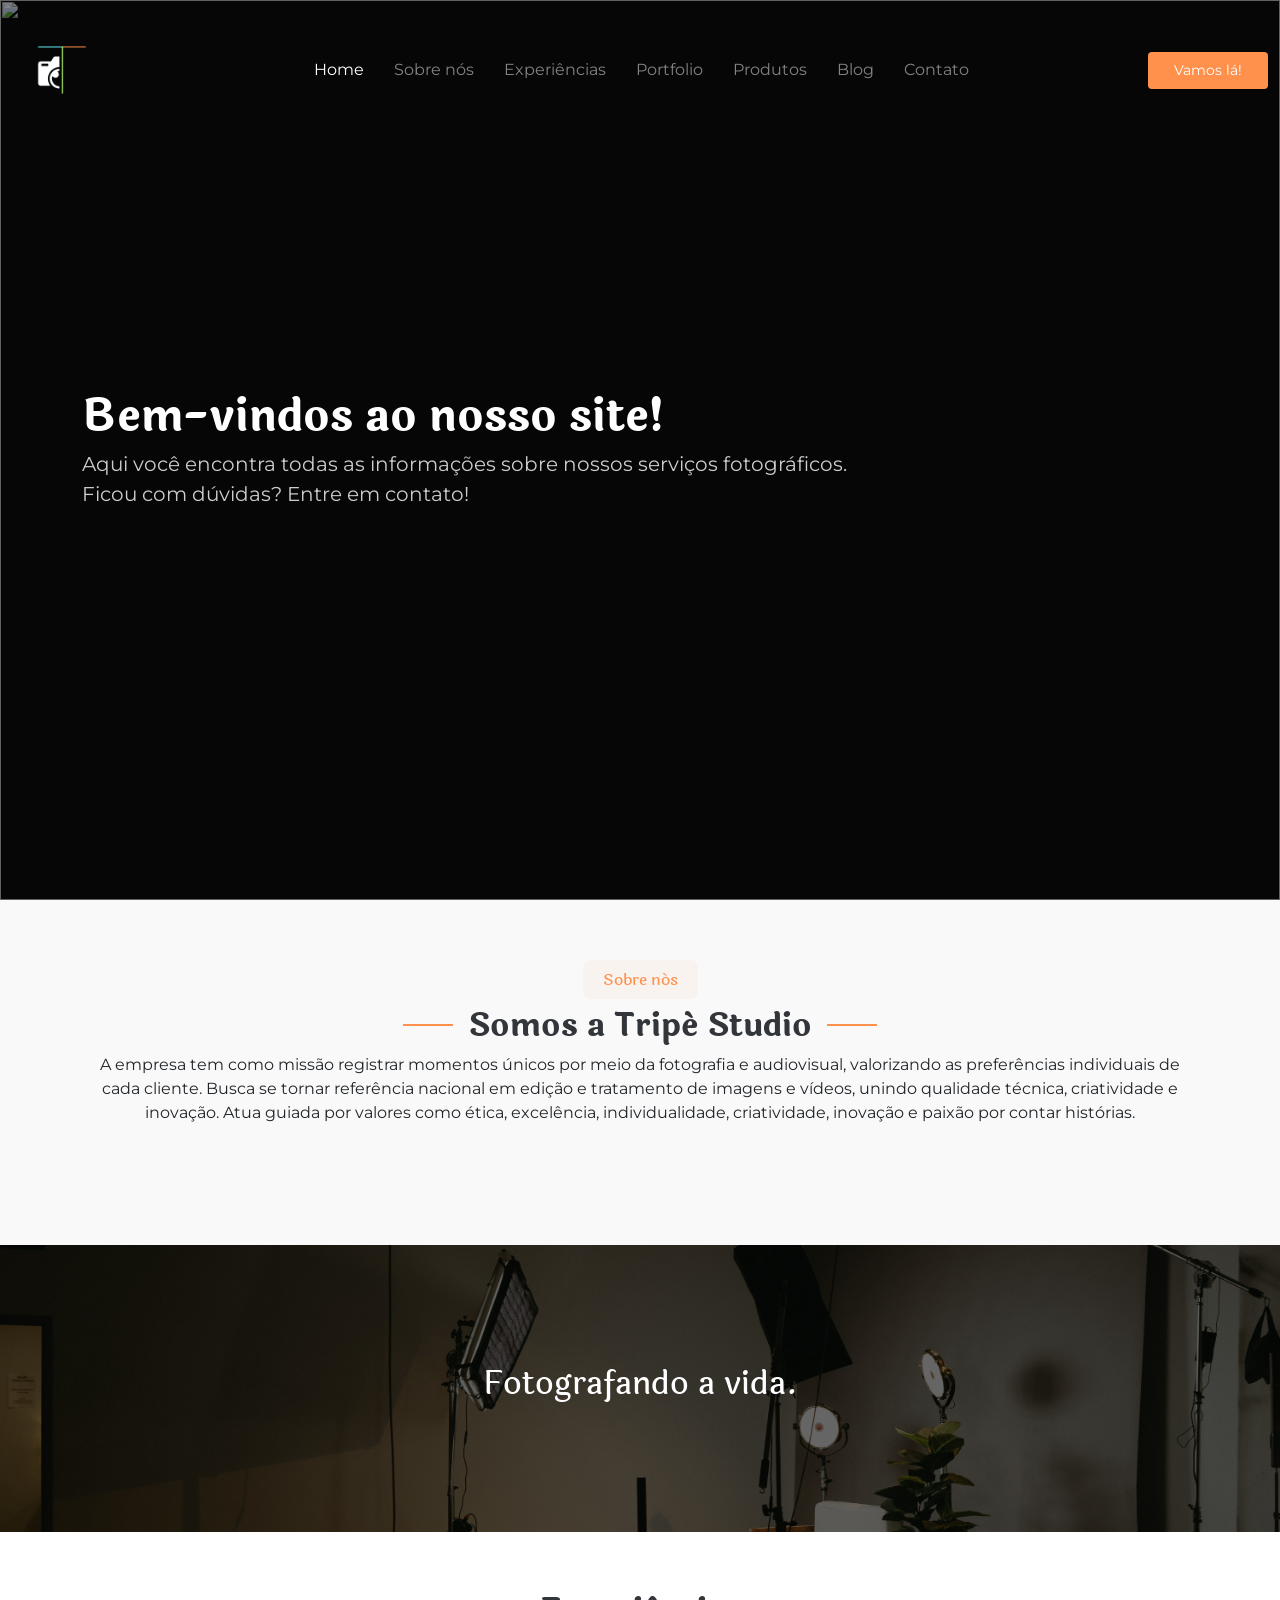
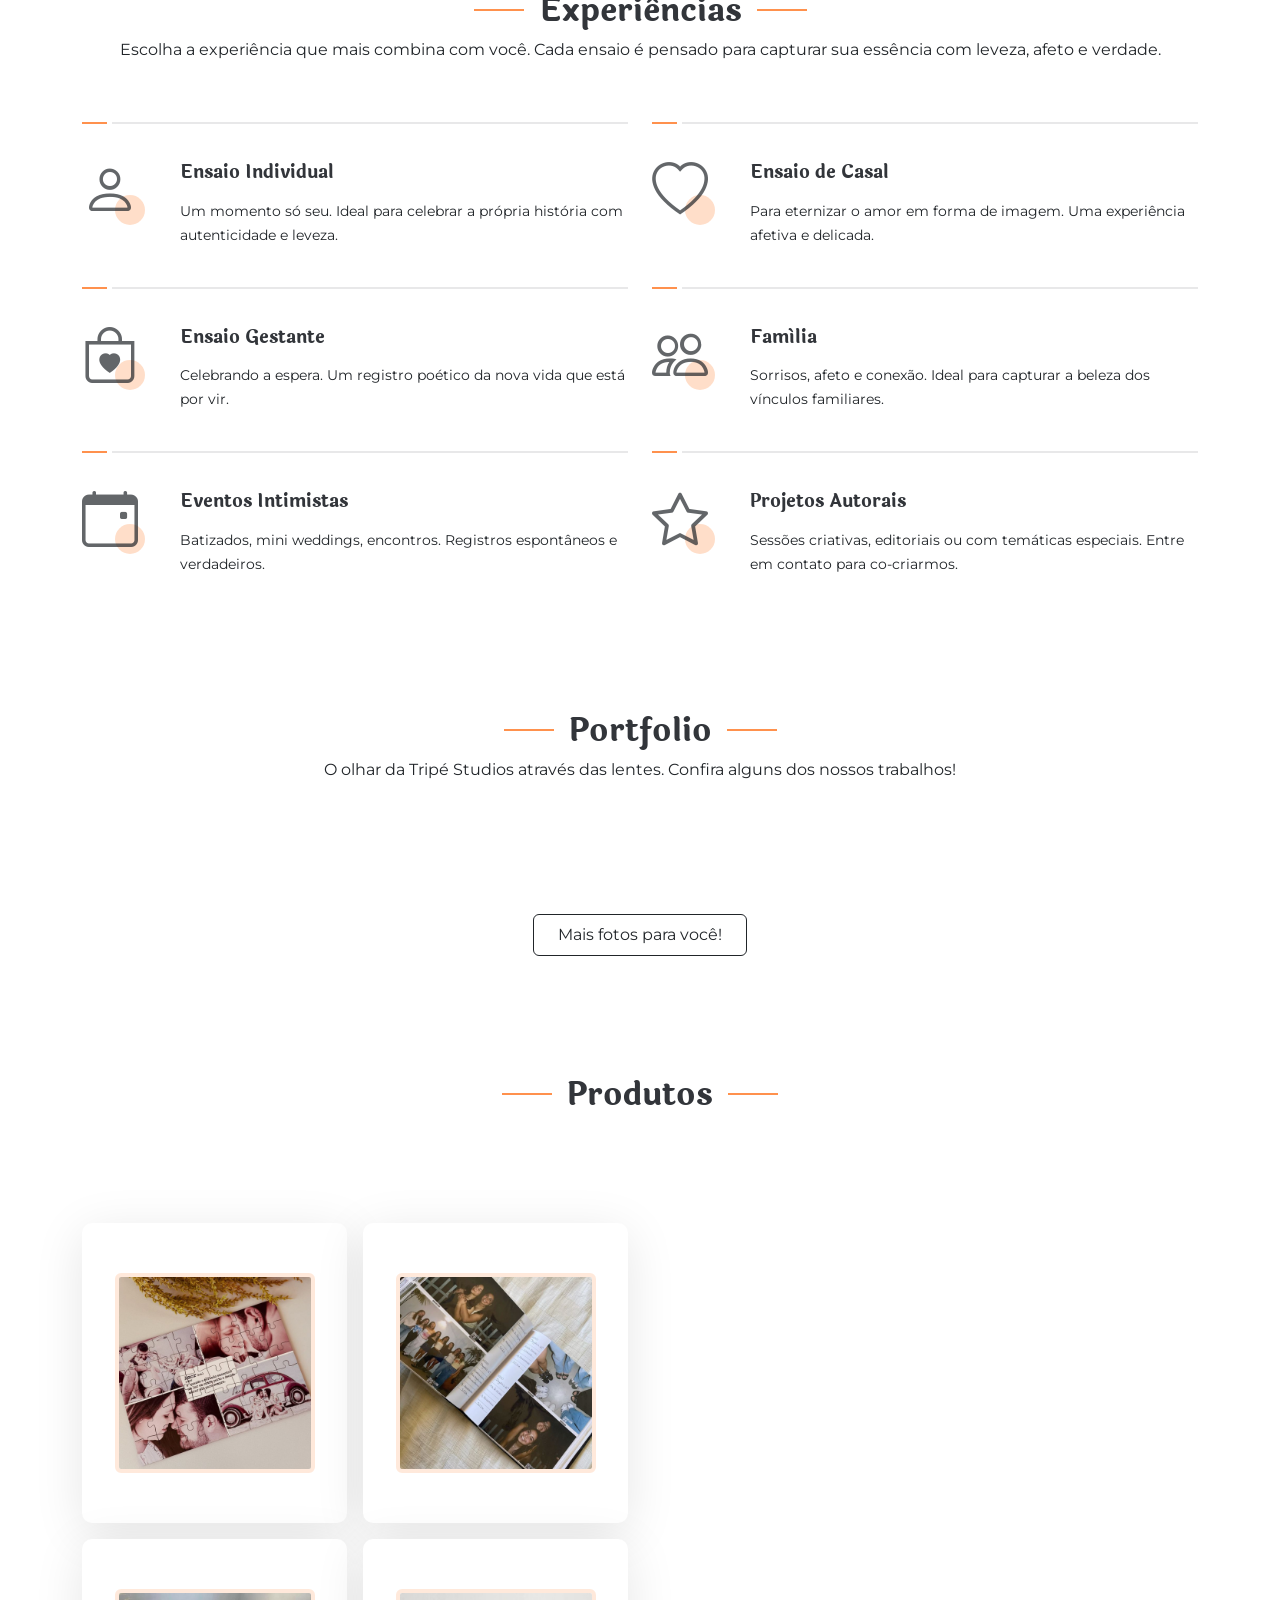
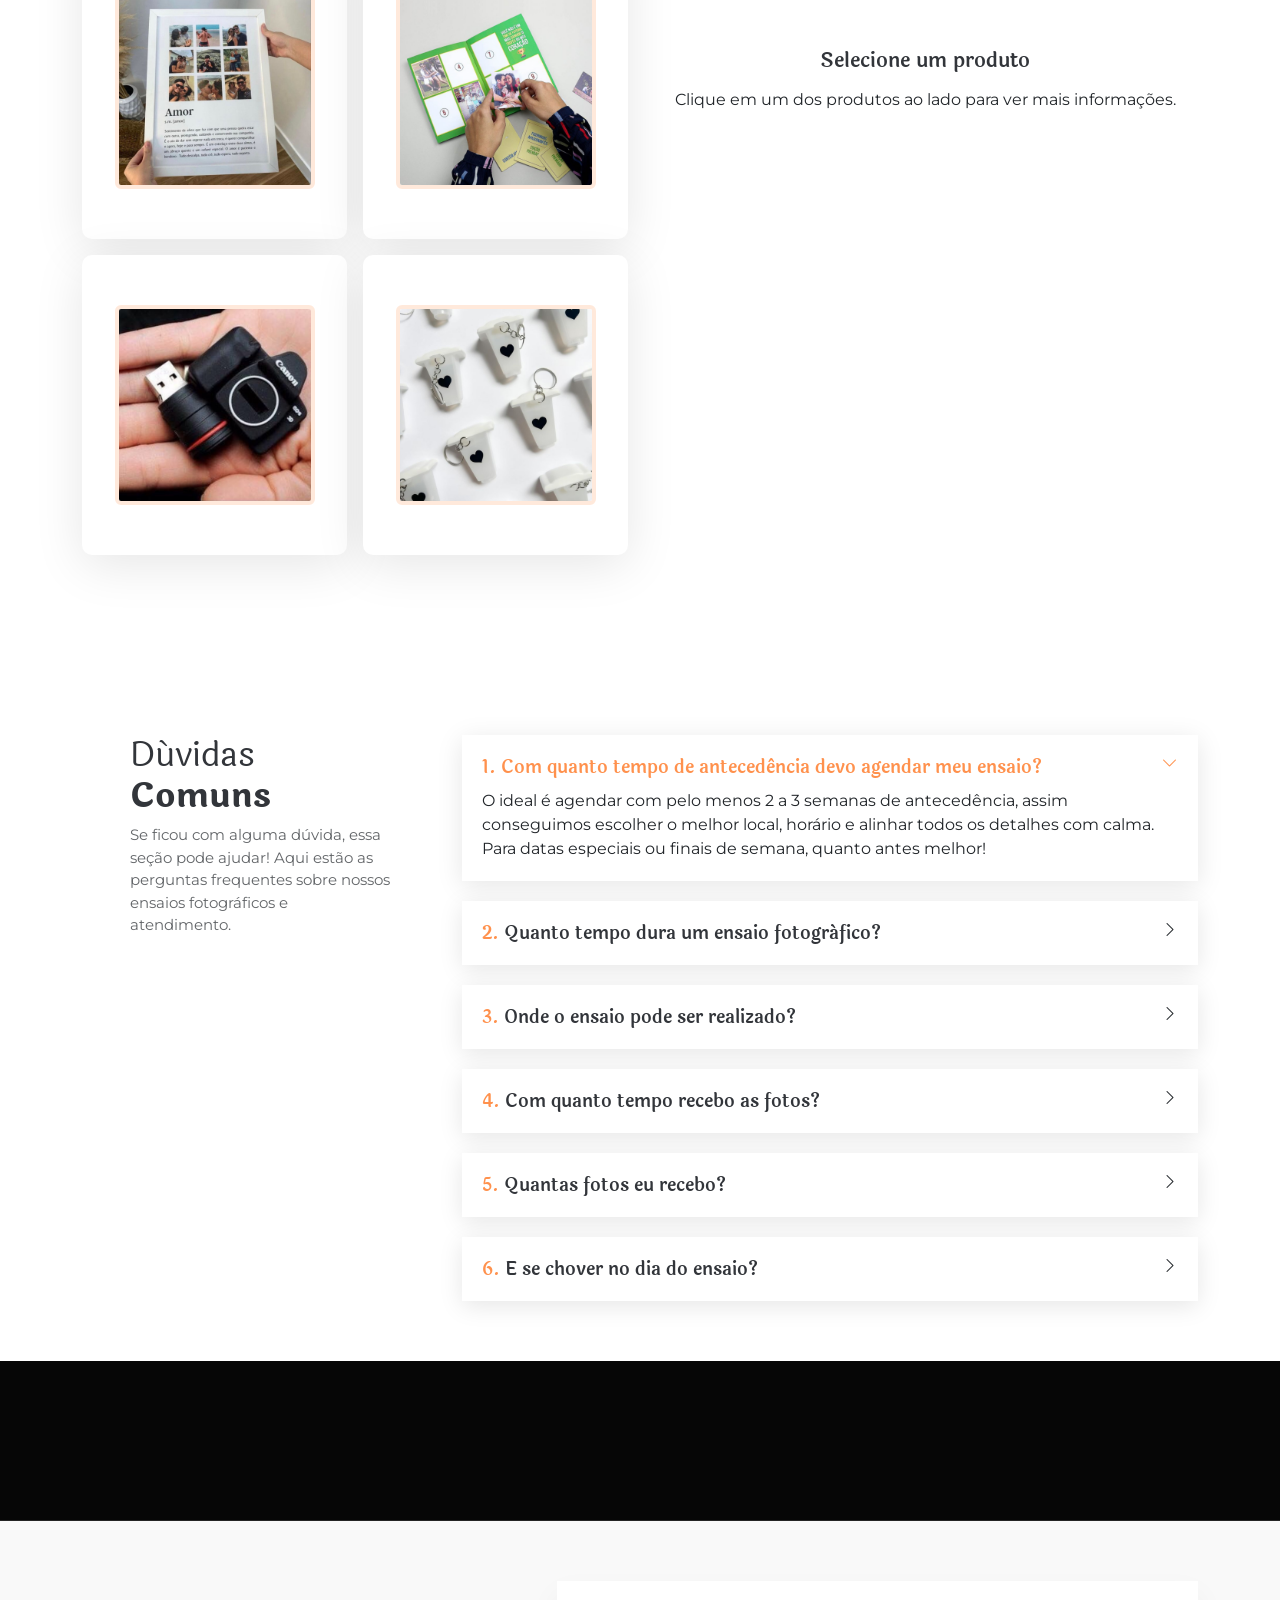
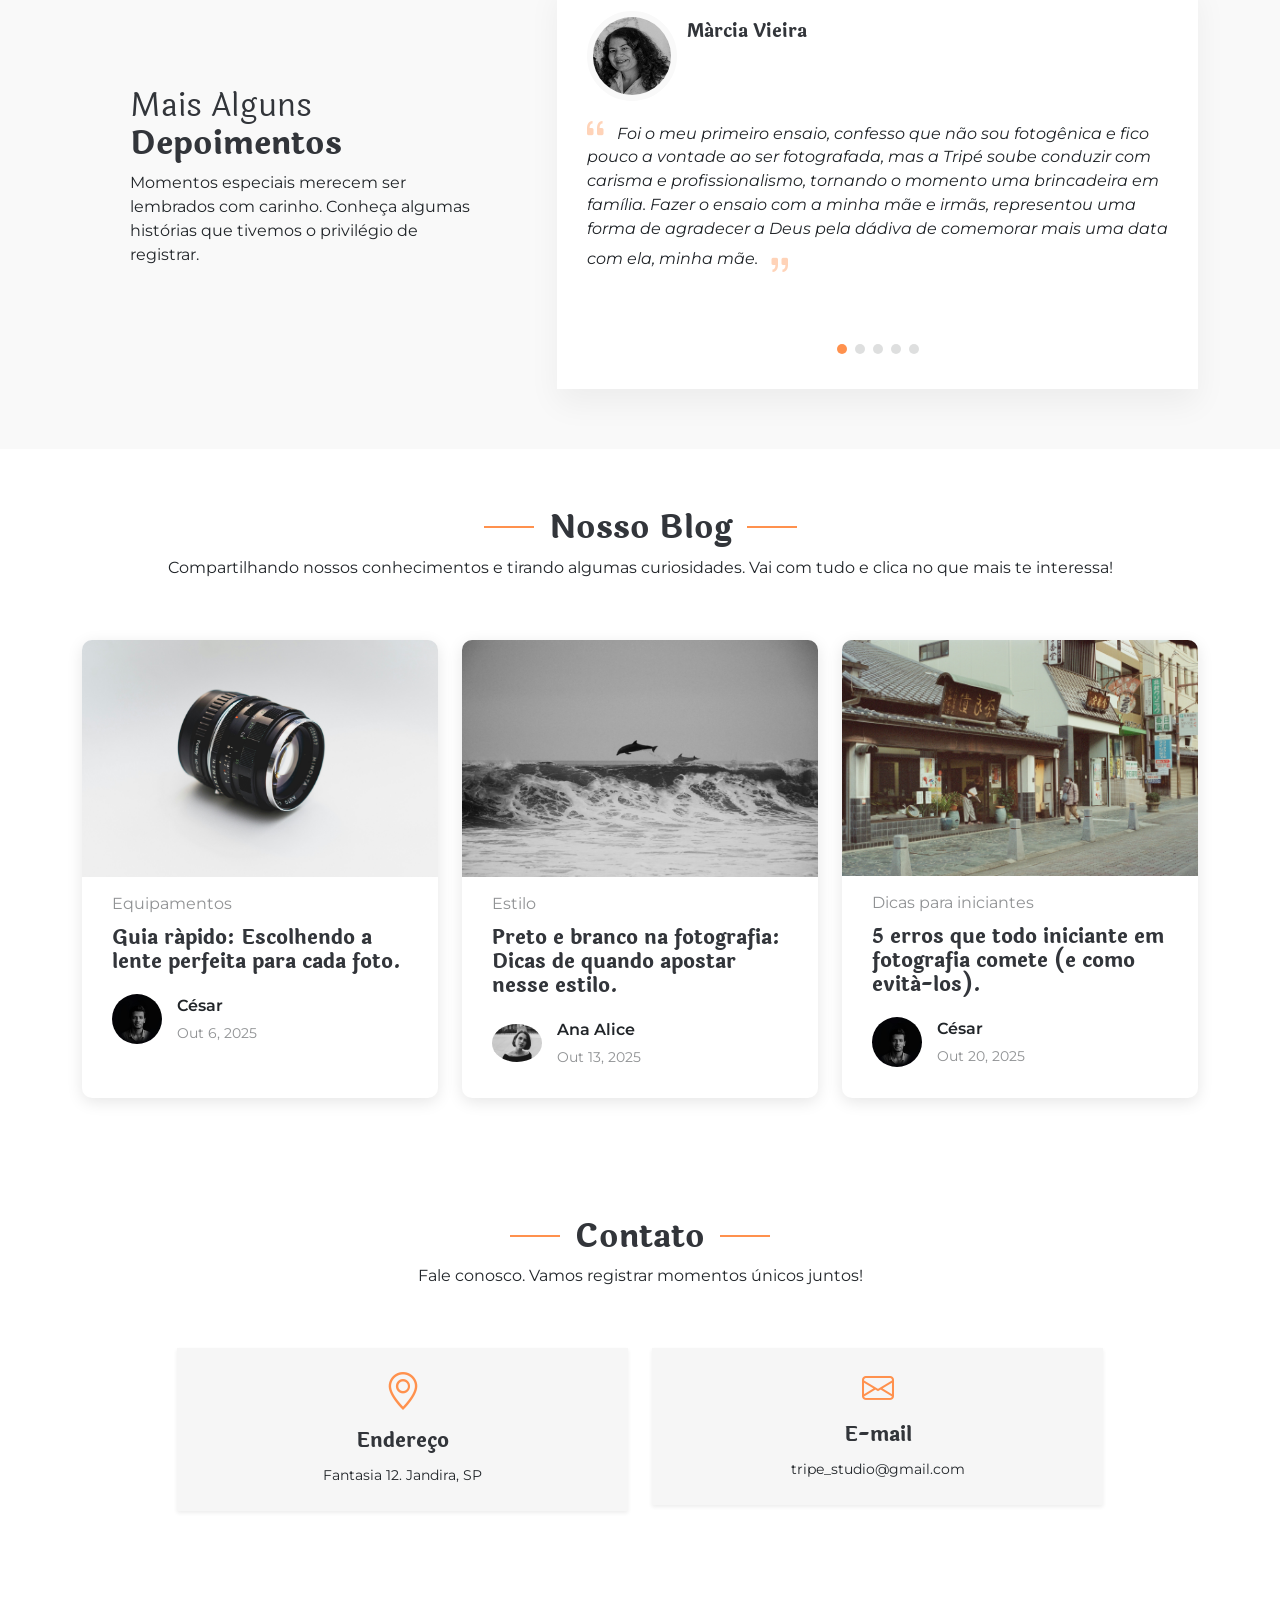
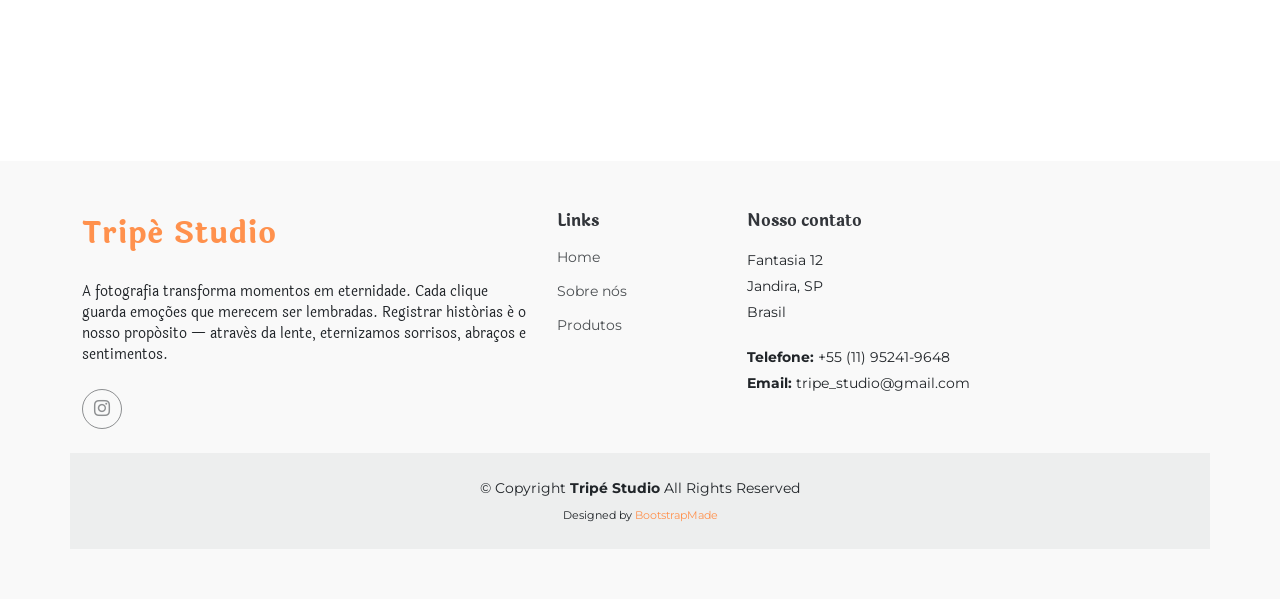
==== commit 1c945673: "Update index.html" ====
--- a/index.html
+++ b/index.html
@@ -247,8 +247,7 @@
           
             <!-- Botão "Mais fotos" -->
             <div class="text-center mt-5">
-              <div class="col-xl-5 content mx-auto">
-              <a href="portfolio-completo.html" class="btn-outline-orange px-4 py-2">Mais fotos para você!</a>
+              <a href="portfolio-completo.html" class="btn btn-outline-dark px-4 py-2">Mais fotos para você!</a>
             </div>
           </div>
         </div>
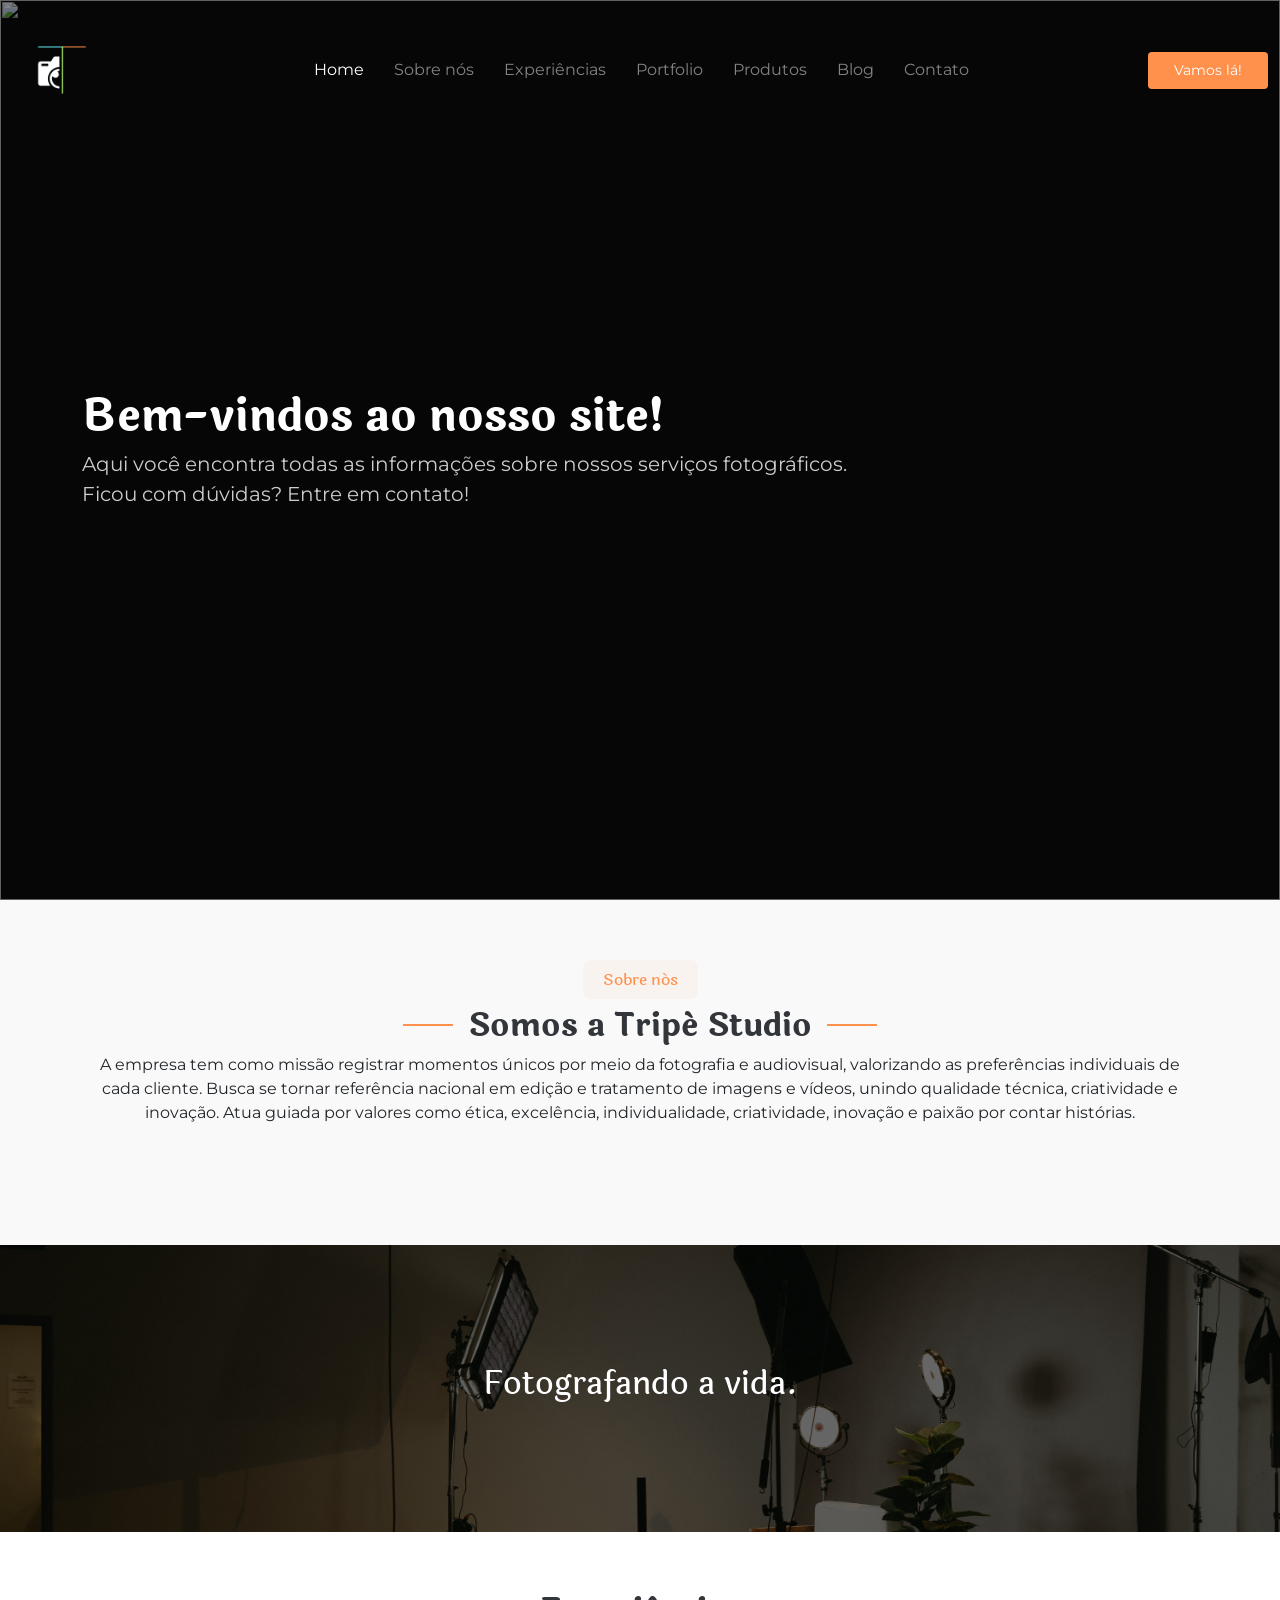
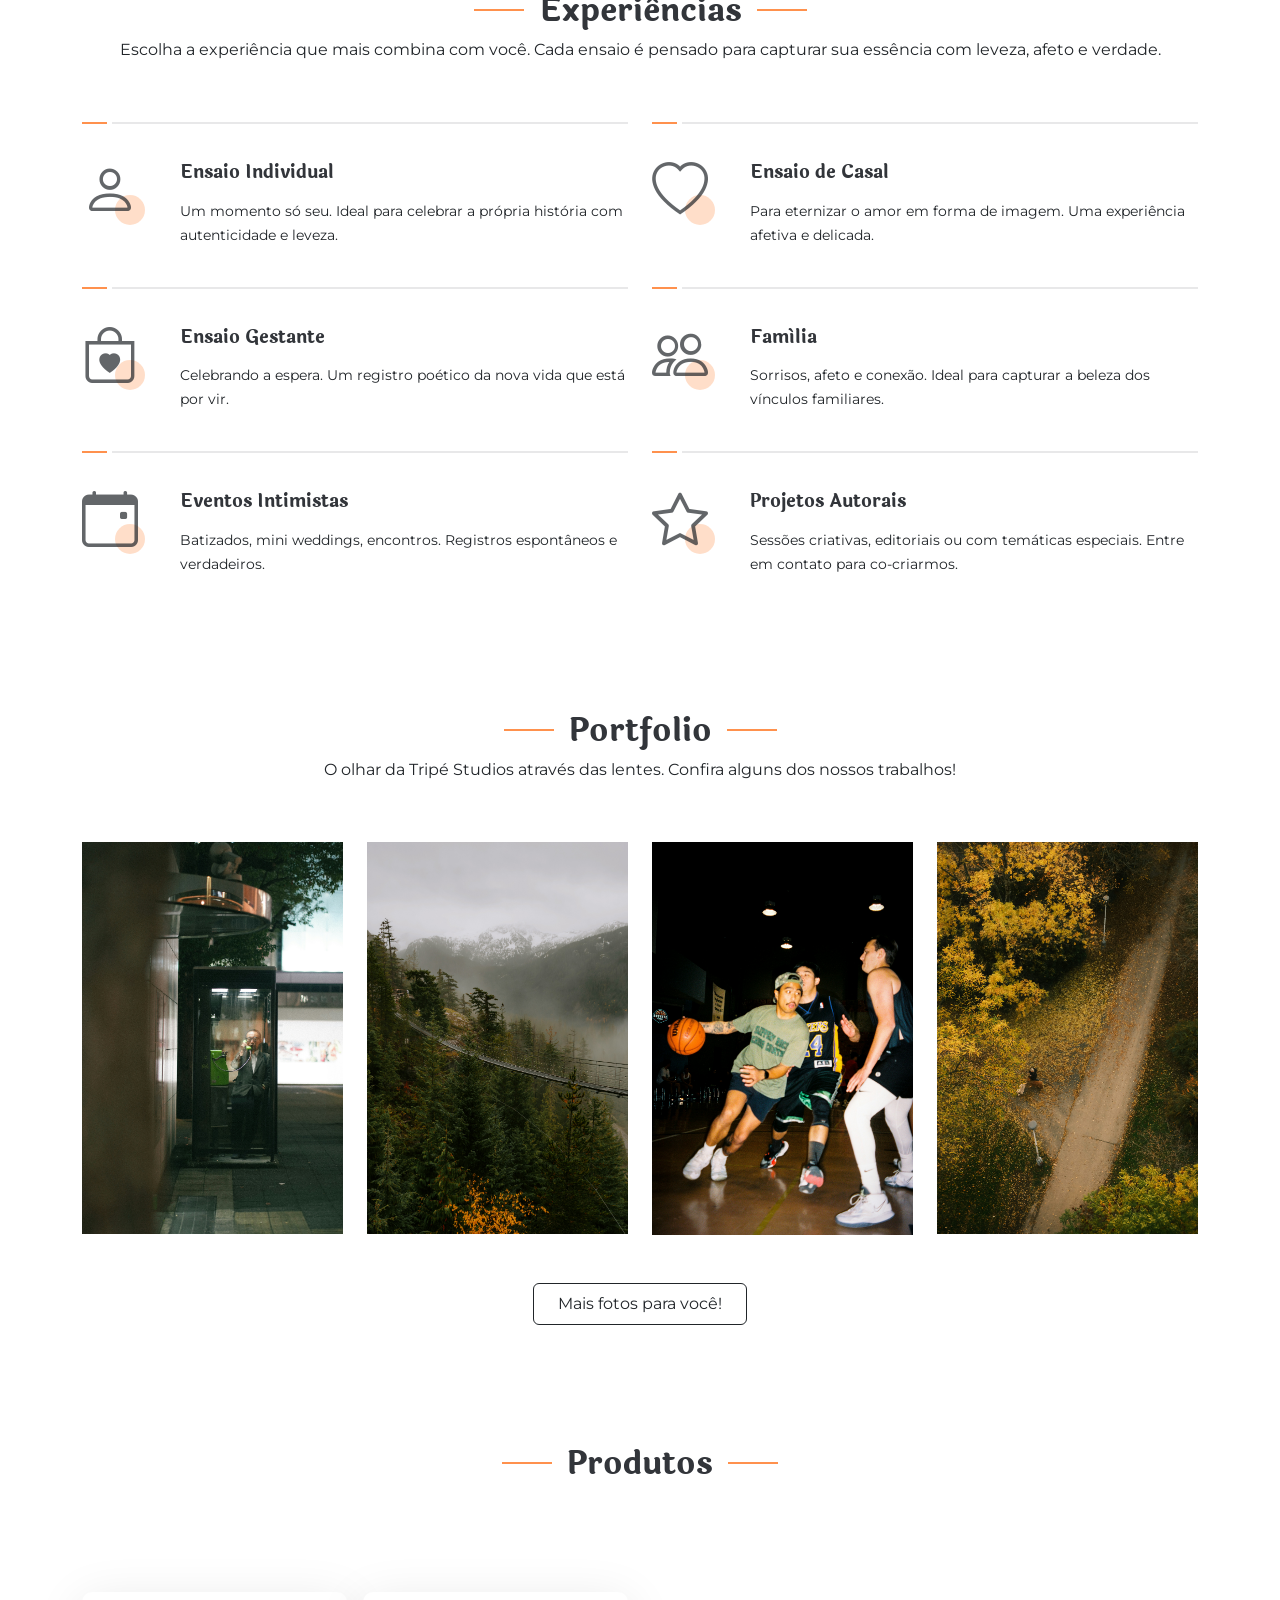
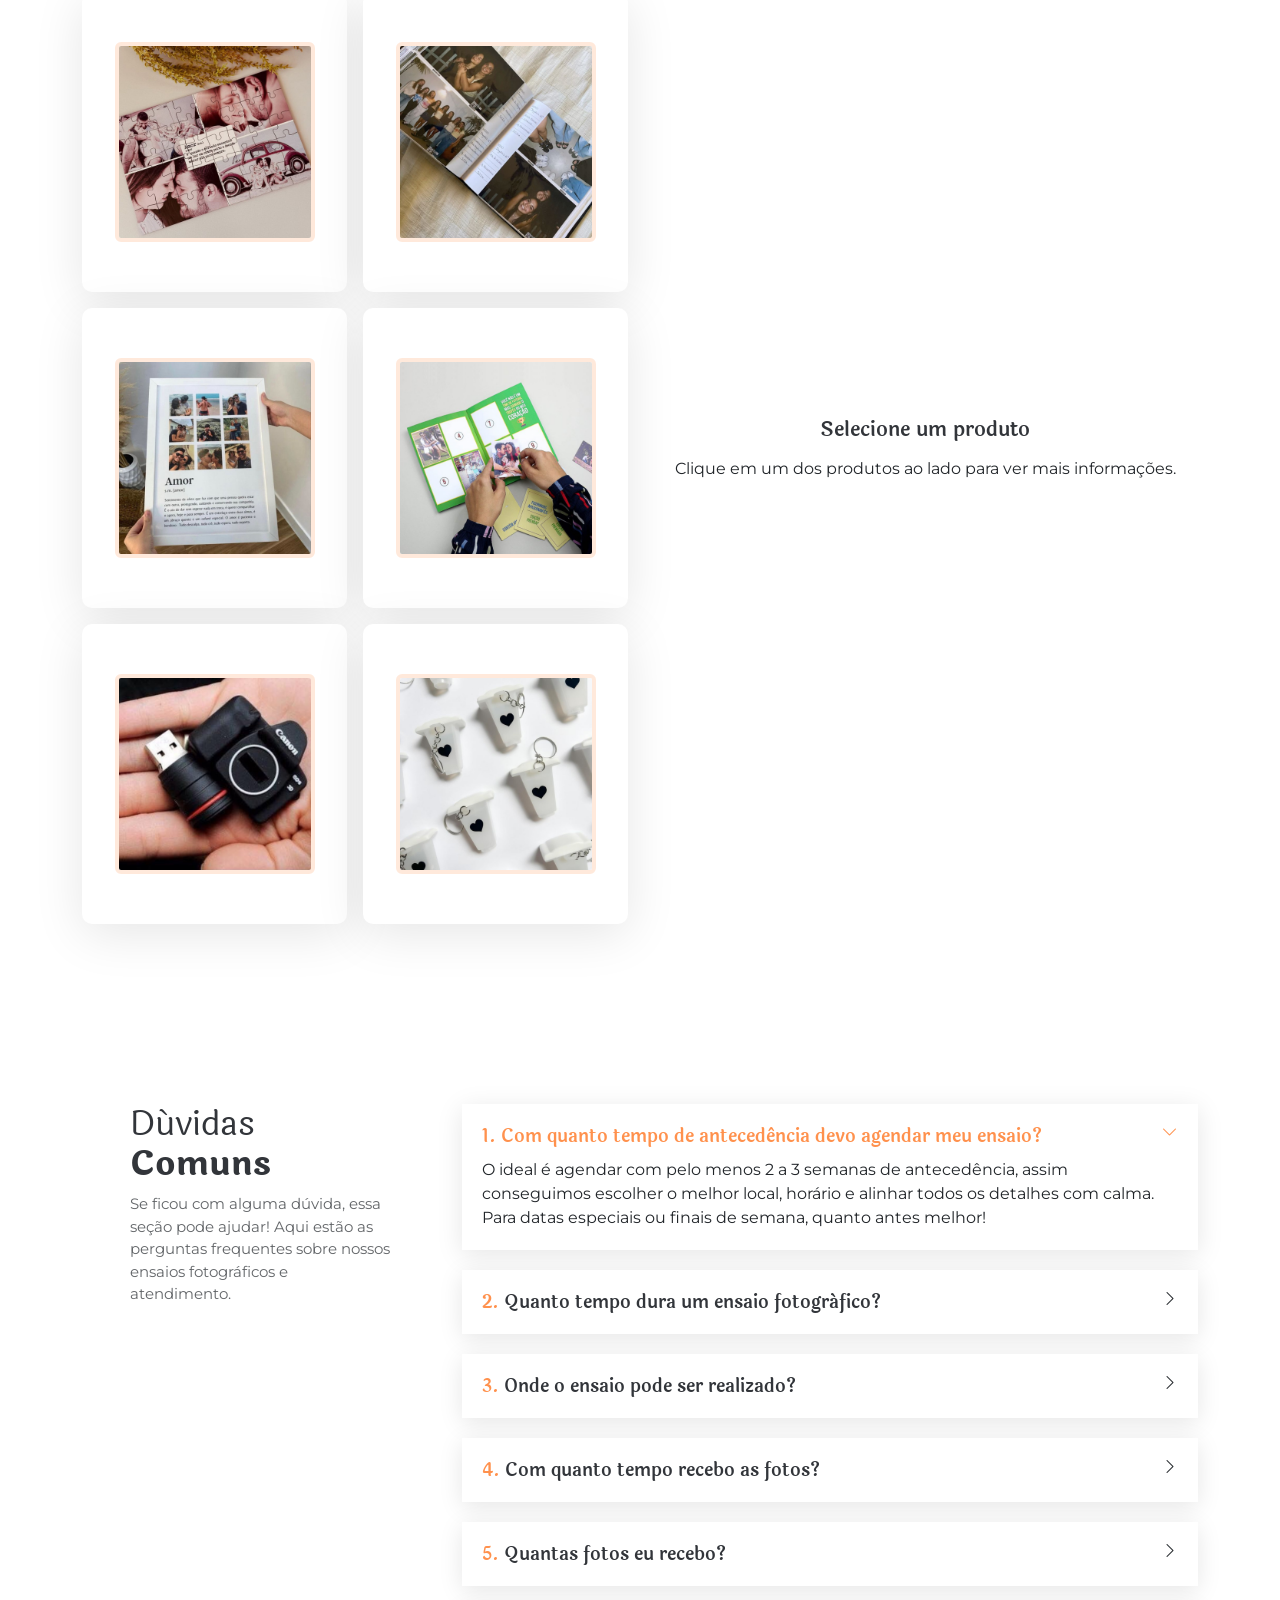
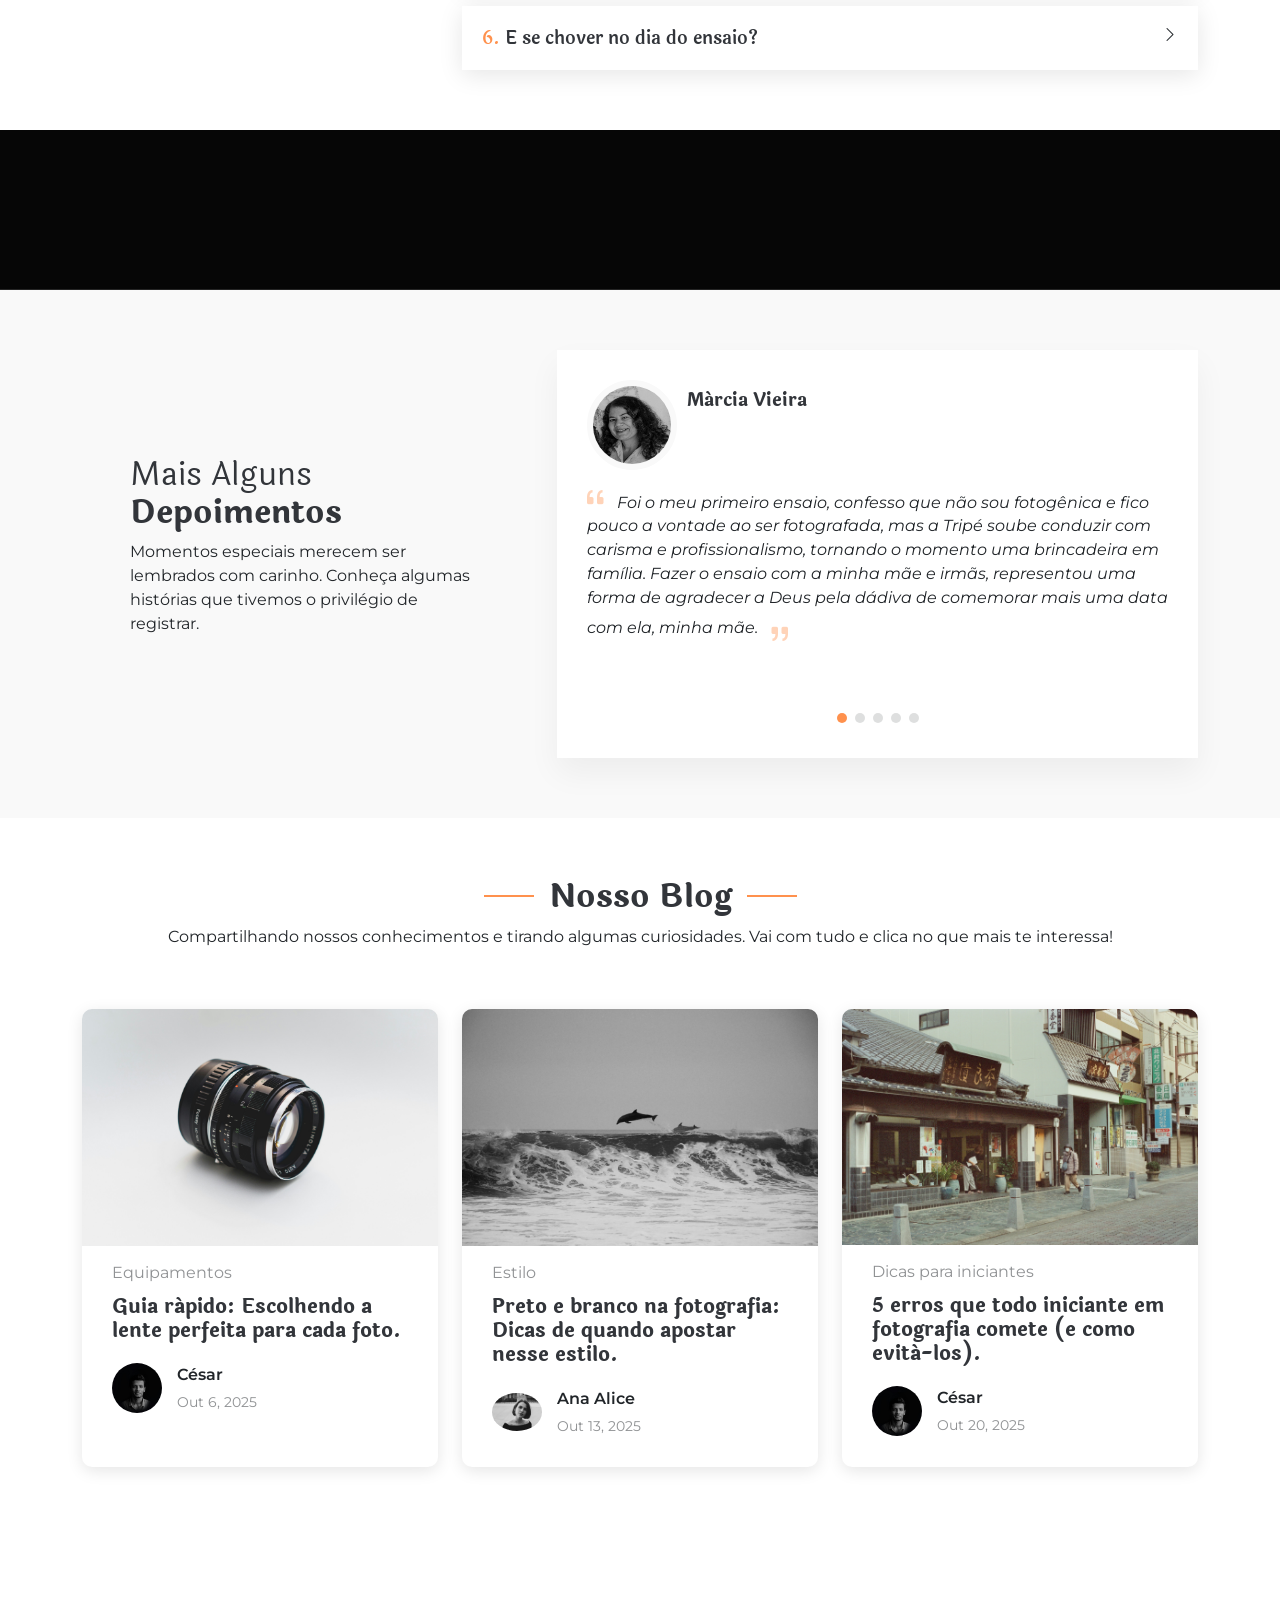
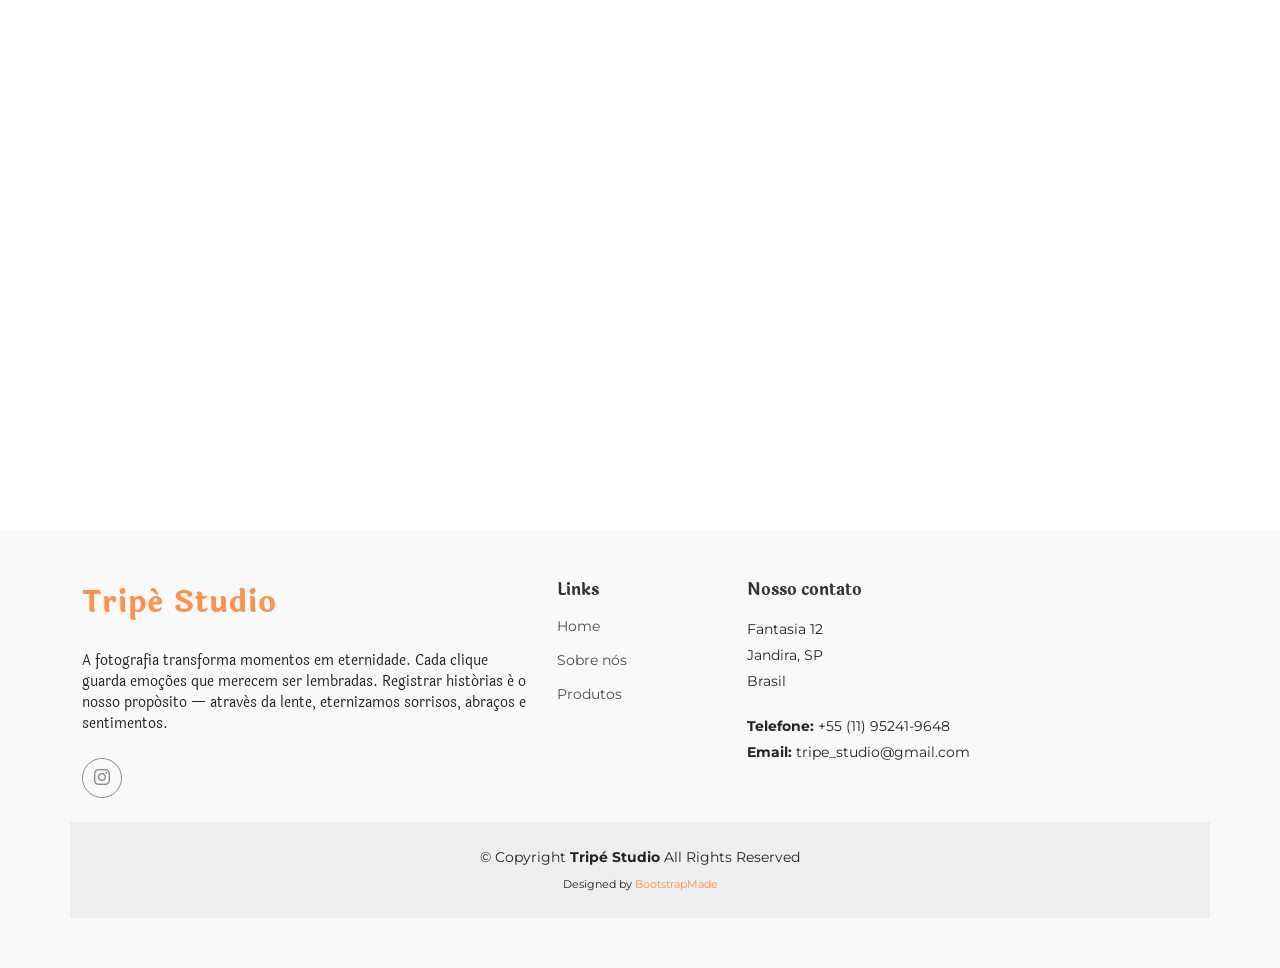
==== commit 1863fded: "Update index.html" ====
--- a/index.html
+++ b/index.html
@@ -216,38 +216,48 @@
 
           <div class="row gy-4 isotope-container" data-aos="fade-up" data-aos-delay="200">
 
-            <div class="col-lg-4 col-md-6 portfolio-item isotope-item filter-app">
-              <img src="assets/img/masonry-portfolio-1.jpg" class="img-fluid" alt="">
+            <div class="col-lg-3 col-md-4 col-sm-6 portfolio-item isotope-item filter-app">
+              <img src="assets/img/portfolio1.jpg" class="img-fluid" alt="">
               <div class="portfolio-info">
-                <h4>Ensaio Individual 1</h4>
-                <p>Esperando com amor...</p>
-                <a href="assets/img/masonry-portfolio-1.jpg" title="App 1" data-gallery="portfolio-gallery-app" class="glightbox preview-link"><i class="bi bi-zoom-in"></i></a>
+                <h4>Ensaio Individual</h4>
+                <p>Encanto pela natureza</p>
+                <a href="assets/img/portfolio1.jpg" title="App 1" data-gallery="portfolio-gallery-app" class="glightbox preview-link"><i class="bi bi-zoom-in"></i></a>
               </div>
             </div><!-- End Portfolio Item -->
 
-            <div class="col-lg-4 col-md-6 portfolio-item isotope-item filter-product">
-              <img src="assets/img/masonry-portfolio-2.jpg" class="img-fluid" alt="">
+            <div class="col-lg-3 col-md-4 col-sm-6 portfolio-item isotope-item filter-product">
+              <img src="assets/img/portfolio4.jpg" class="img-fluid" alt="">
               <div class="portfolio-info">
-                <h4>Família 1</h4>
-                <p>Quatro corações, um só lar.</p>
-                <a href="assets/img/masonry-portfolio-2.jpg" title="Product 1" data-gallery="portfolio-gallery-product" class="glightbox preview-link"><i class="bi bi-zoom-in"></i></a>
+                <h4>Paisagens</h4>
+                <p>Um sentimento registrado</p>
+                <a href="assets/img/portfolio4.jpg" title="Product 1" data-gallery="portfolio-gallery-product" class="glightbox preview-link"><i class="bi bi-zoom-in"></i></a>
               </div>
             </div><!-- End Portfolio Item -->
 
-            <div class="col-lg-4 col-md-6 portfolio-item isotope-item filter-branding">
-              <img src="assets/img/masonry-portfolio-3.jpg" class="img-fluid" alt="">
+            <div class="col-lg-3 col-md-4 col-sm-6 portfolio-item isotope-item filter-branding">
+              <img src="assets/img/portfolio3.jpg" class="img-fluid" alt="">
               <div class="portfolio-info">
-                <h4>Eventos 1</h4>
-                <p>Gratidão que se múltiplica no Dia das Mães.</p>
-                <a href="assets/img/masonry-portfolio-3.jpg" title="Branding 1" data-gallery="portfolio-gallery-branding" class="glightbox preview-link"><i class="bi bi-zoom-in"></i></a>
+                <h4>Ensaio Individual</h4>
+                <p>Competitividade registrada com sucesso</p>
+                <a href="assets/img/portfolio3.jpg" title="Branding 1" data-gallery="portfolio-gallery-branding" class="glightbox preview-link"><i class="bi bi-zoom-in"></i></a>
               </div>
             </div><!-- End Portfolio Item -->
+
+              <div class="col-lg-3 col-md-4 col-sm-6 portfolio-item isotope-item filter-branding">
+              <img src="assets/img/portfolio2.jpg" class="img-fluid" alt="">
+              <div class="portfolio-info">
+                <h4>Paisagens</h4>
+                <p>A natureza não deixa de ser linda mesmo em dias nublados</p>
+                <a href="assets/img/portfolio2.jpg" title="Branding 1" data-gallery="portfolio-gallery-branding" class="glightbox preview-link"><i class="bi bi-zoom-in"></i></a>
+              </div>
+            </div><!-- End Portfolio Item -->
+
 
            </div><!-- End Portfolio Container -->
           
             <!-- Botão "Mais fotos" -->
             <div class="text-center mt-5">
-              <a href="portfolio-completo.html" class="btn btn-outline-dark px-4 py-2">Mais fotos para você!</a>
+              <a href="porfolio-completo.html" class="btn btn-outline-dark px-4 py-2">Mais fotos para você!</a>
             </div>
           </div>
         </div>
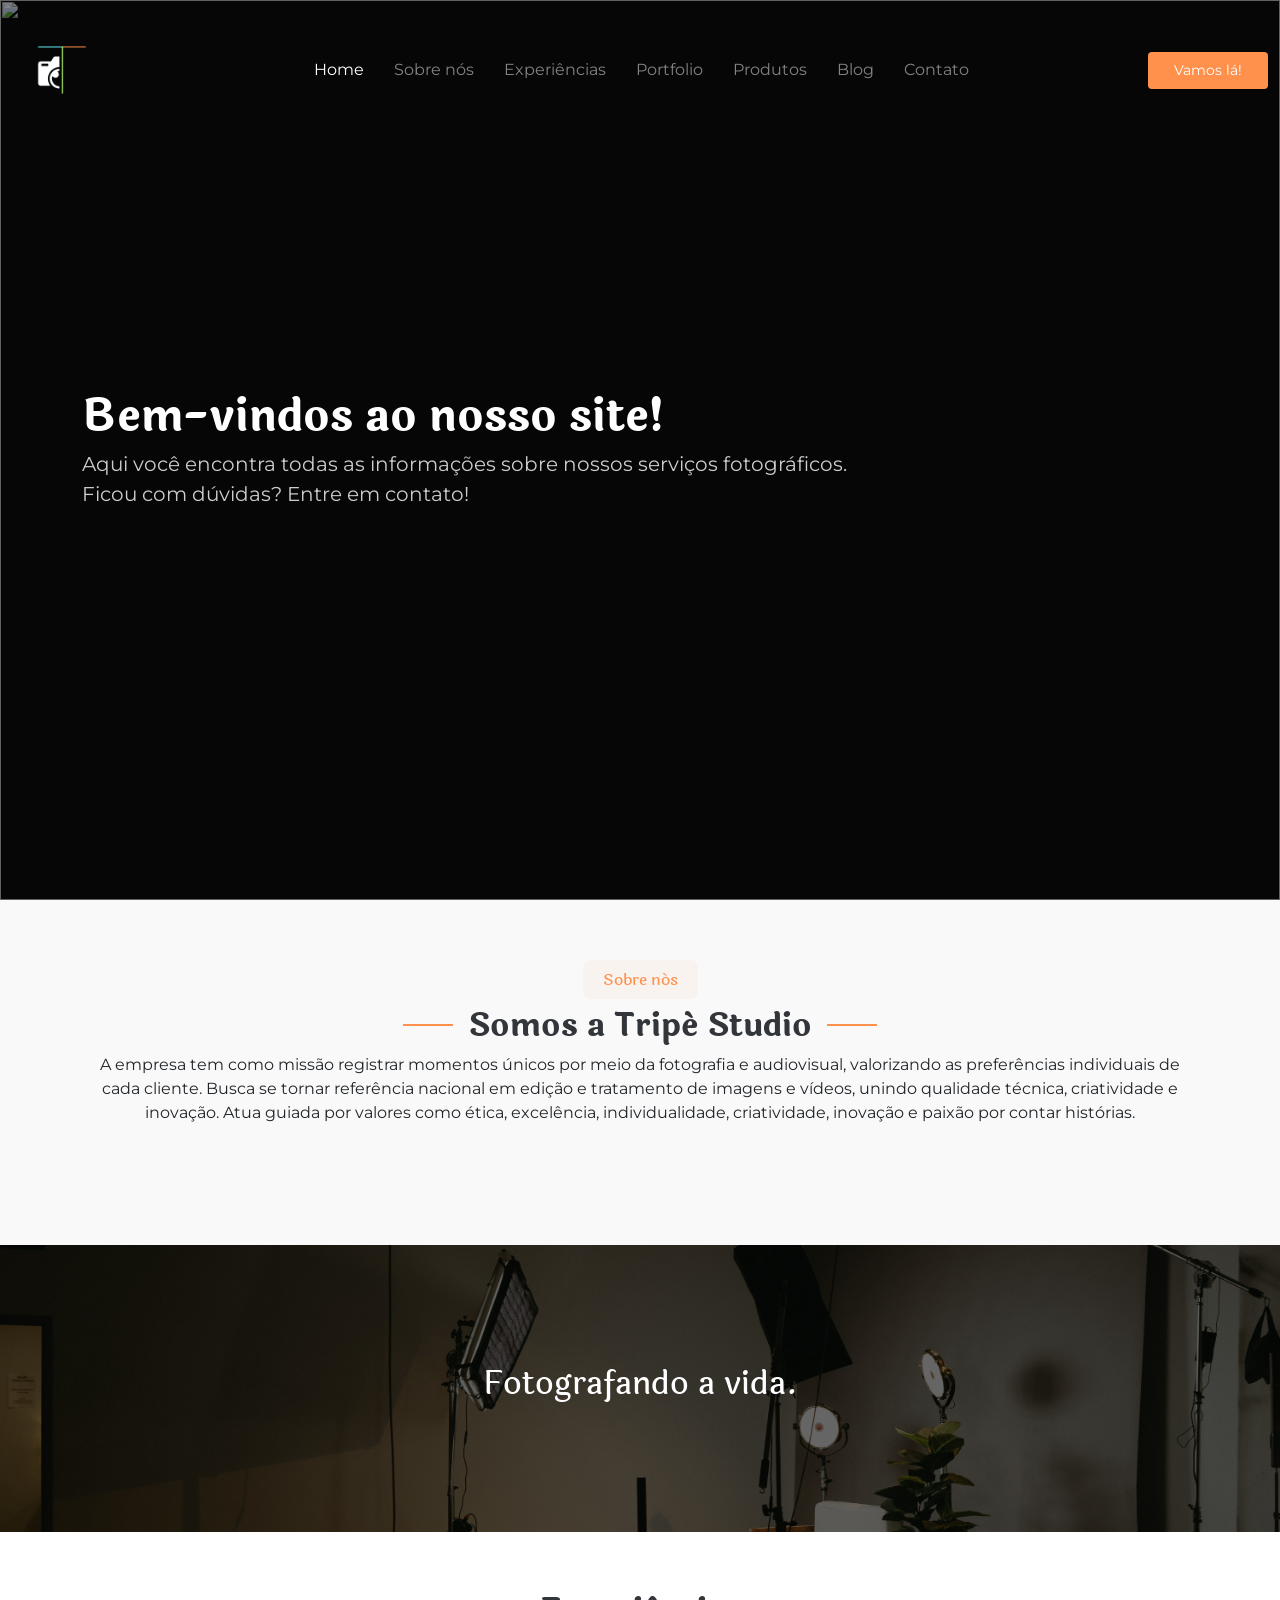
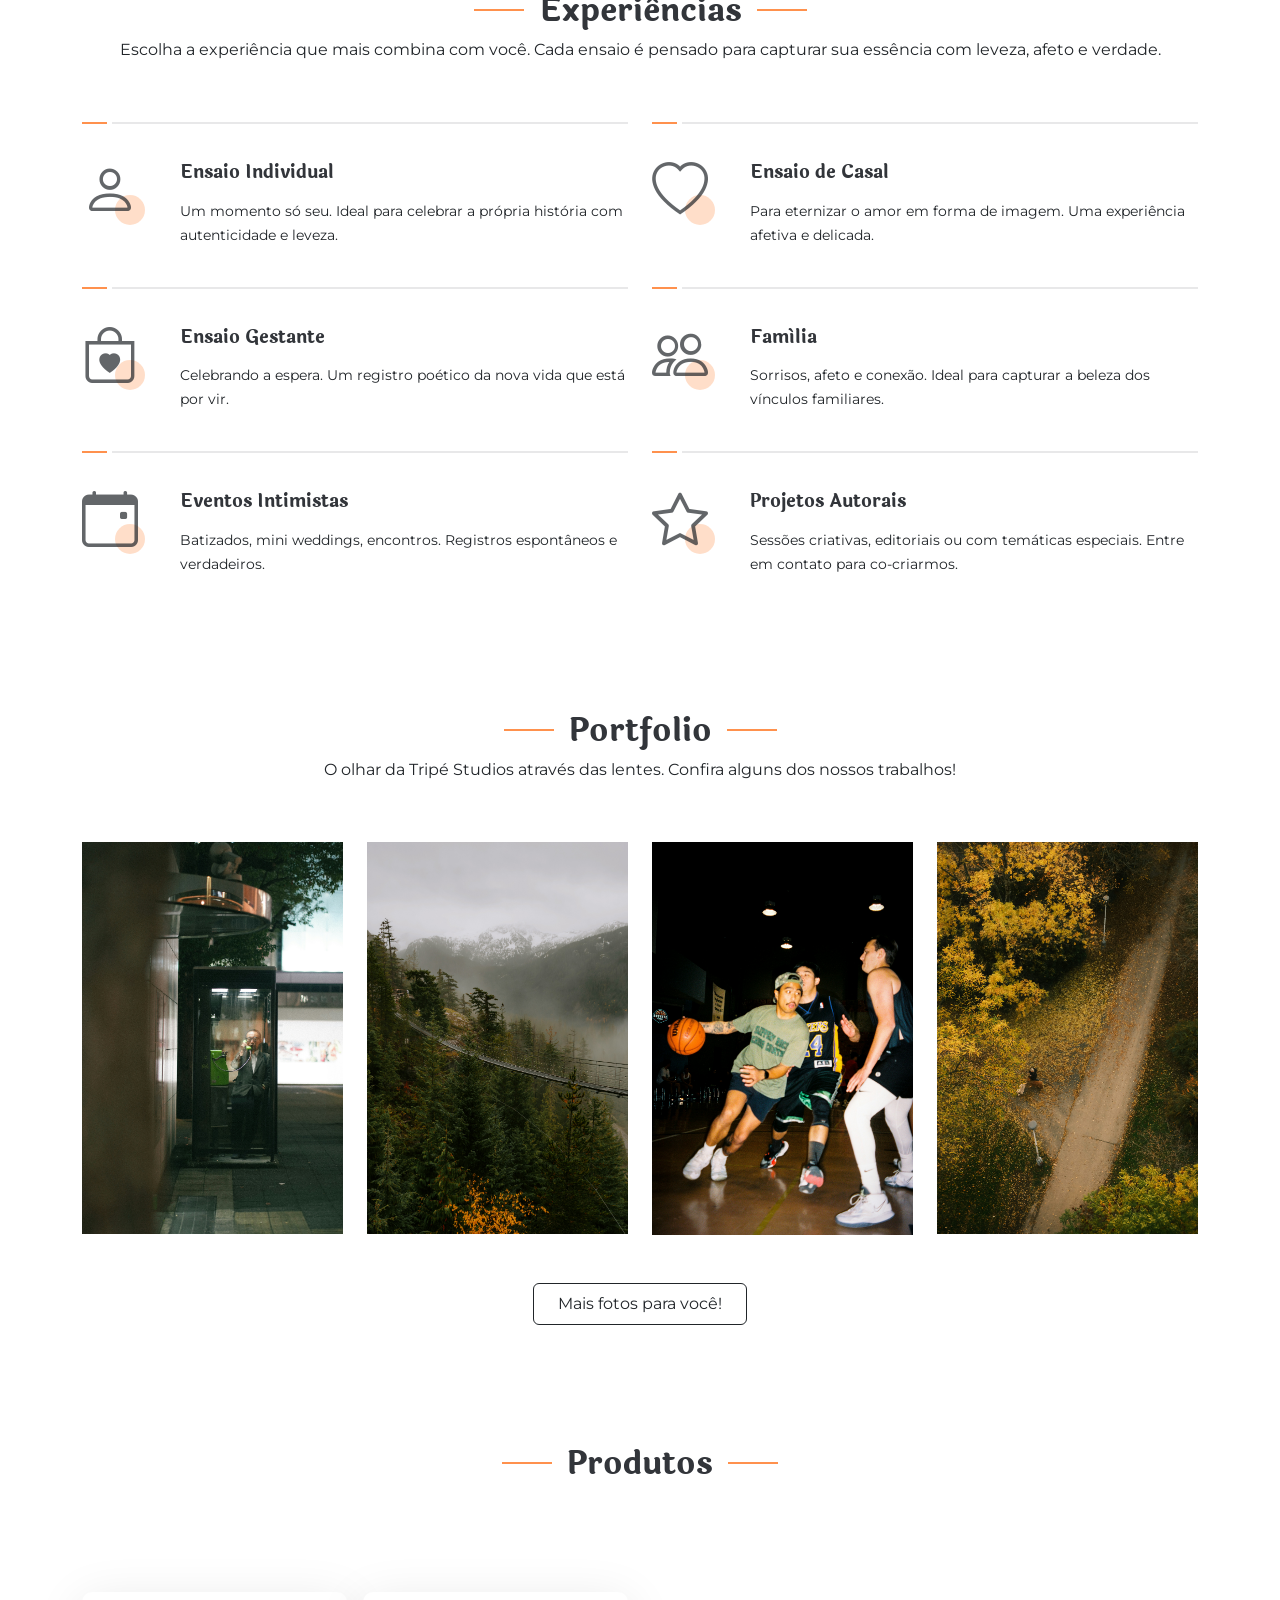
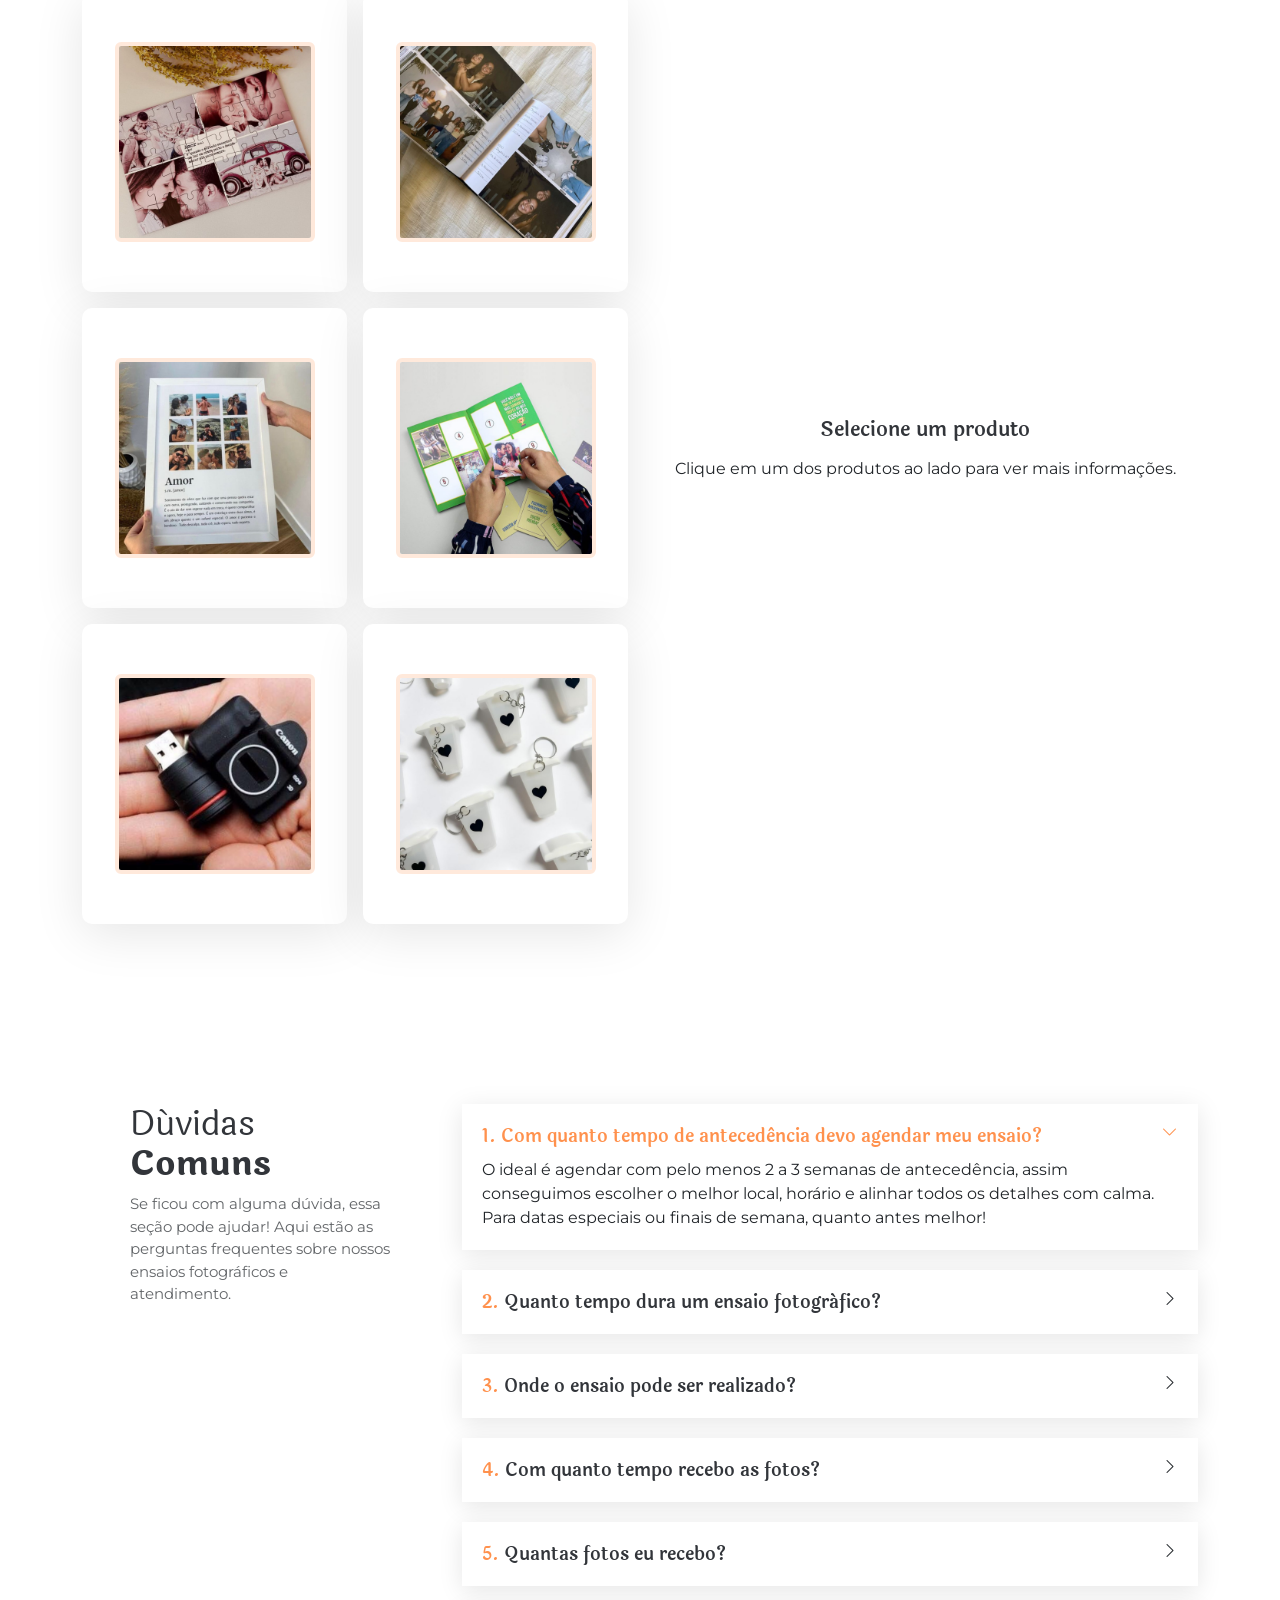
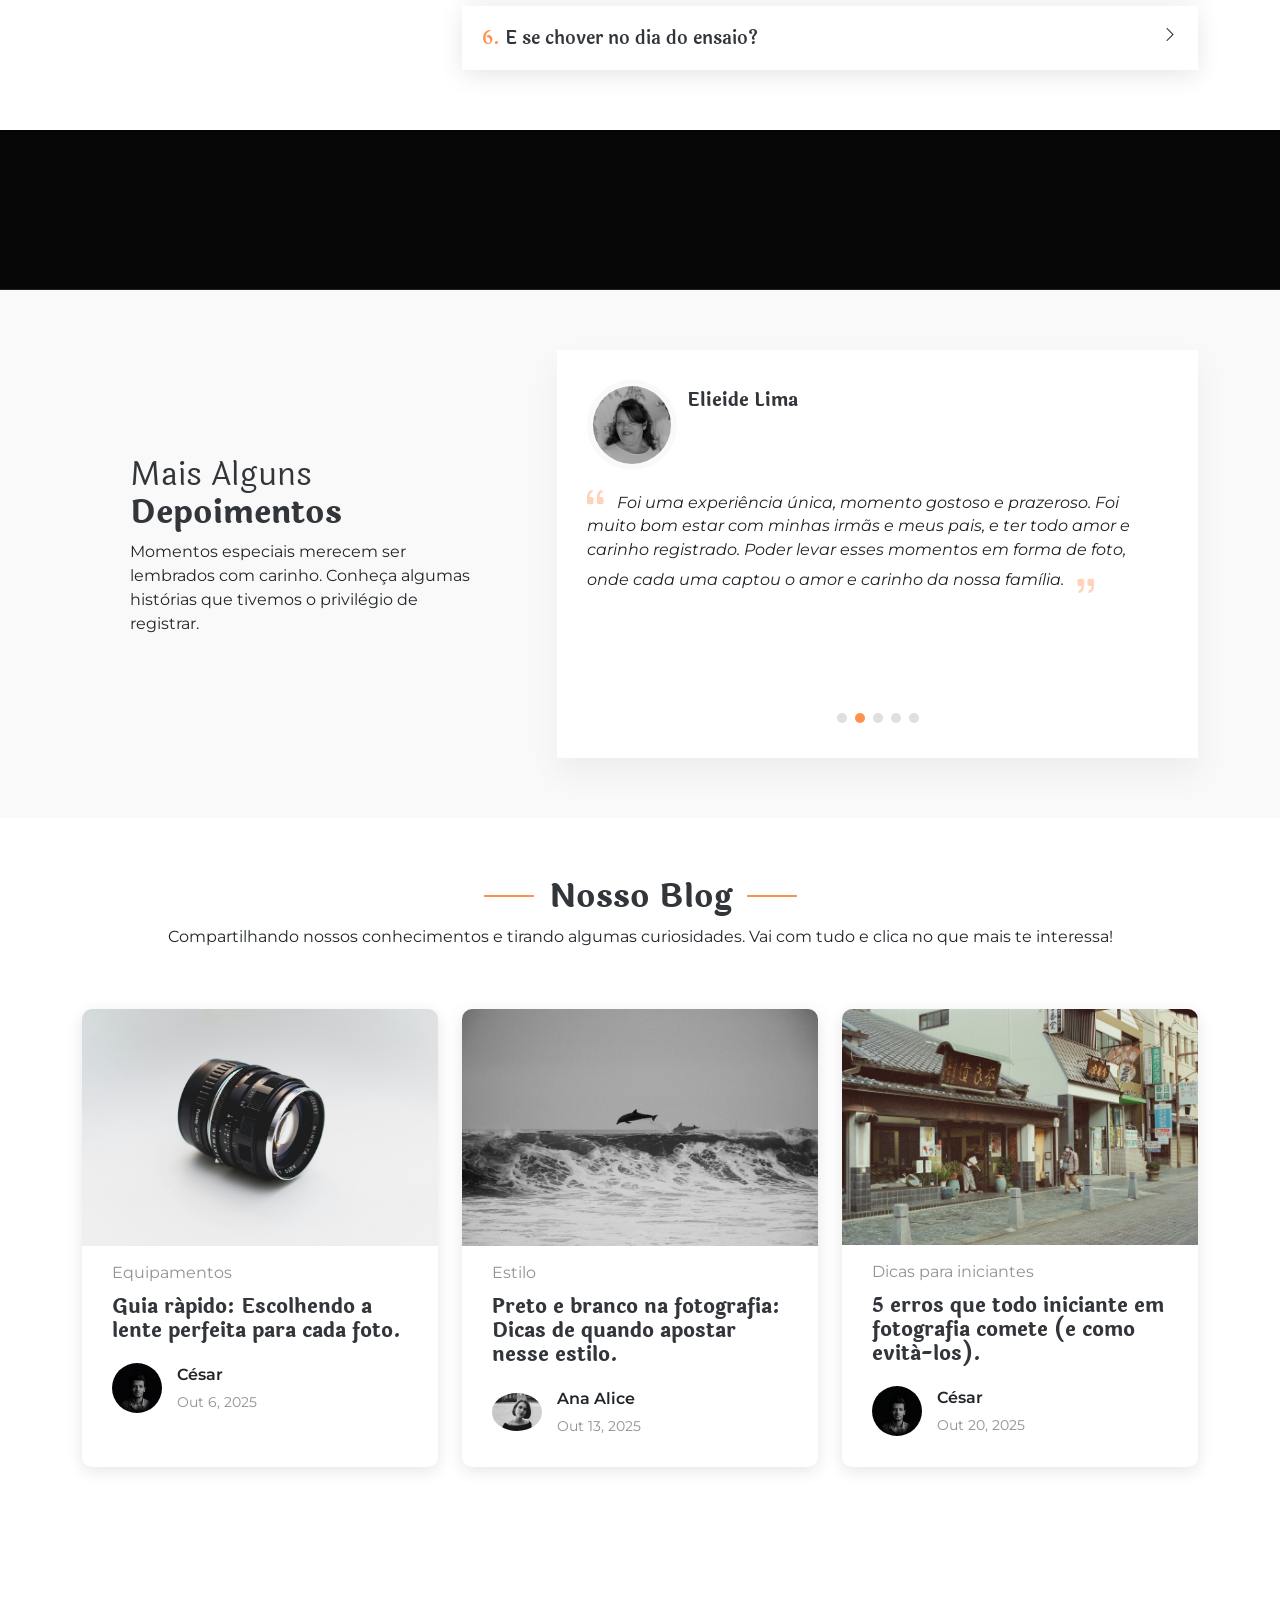
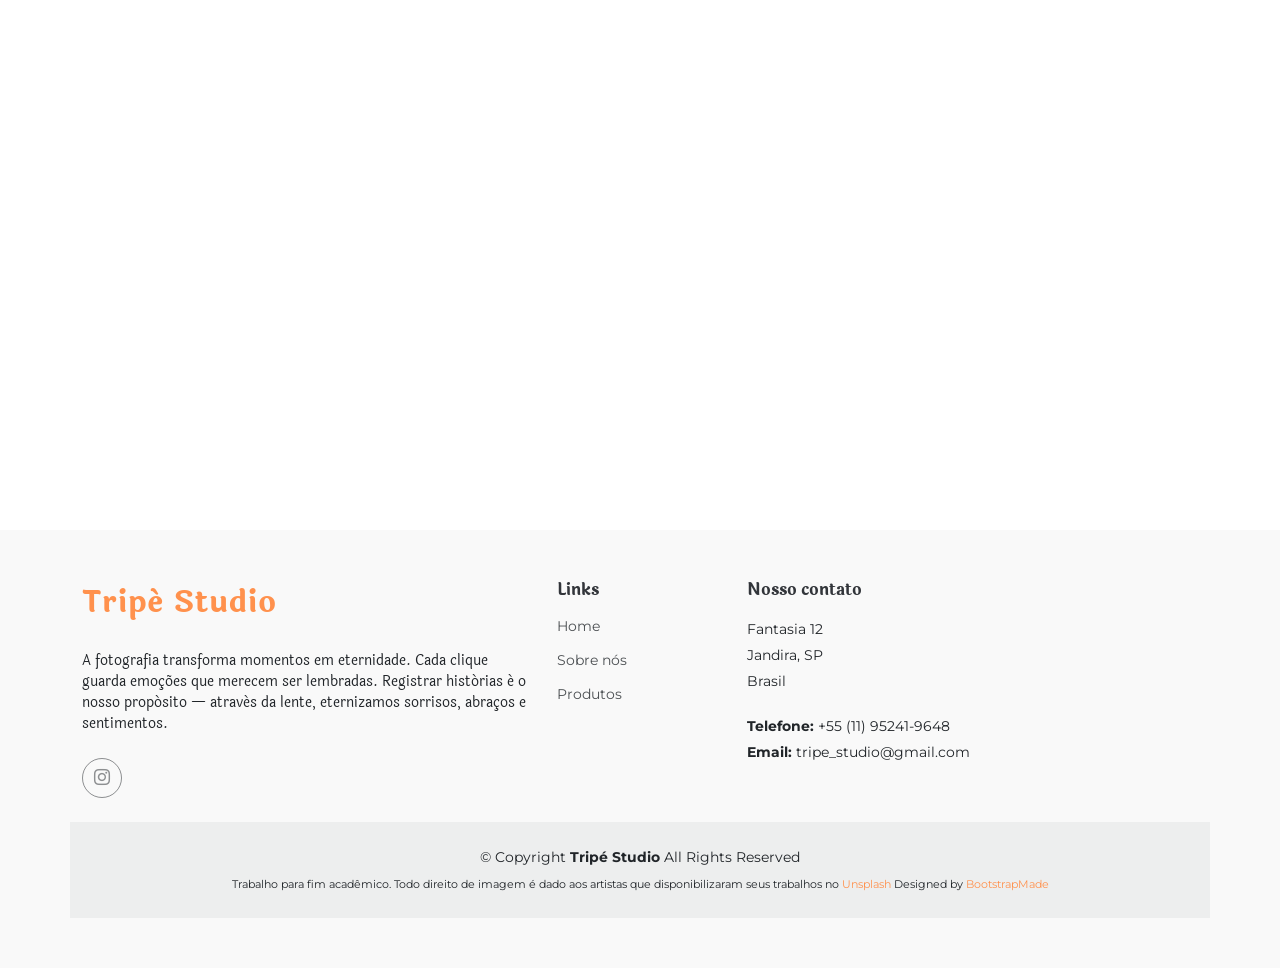
==== commit 5aa46194: "Update index.html" ====
--- a/index.html
+++ b/index.html
@@ -866,7 +866,9 @@
         <!-- You can delete the links only if you've purchased the pro version. -->
         <!-- Licensing information: https://bootstrapmade.com/license/ -->
         <!-- Purchase the pro version with working PHP/AJAX contact form: [buy-url] -->
-       <small>Designed by <a href="https://bootstrapmade.com/">BootstrapMade</a>
+        <small>Trabalho para fim acadêmico. Todo direito de imagem é dado aos artistas que disponibilizaram seus trabalhos no <a href="https://unsplash.com/pt-br">Unsplash</a>
+       </small>
+        <small>Designed by <a href="https://bootstrapmade.com/">BootstrapMade</a>
        </small> 
       </div>
     </div>
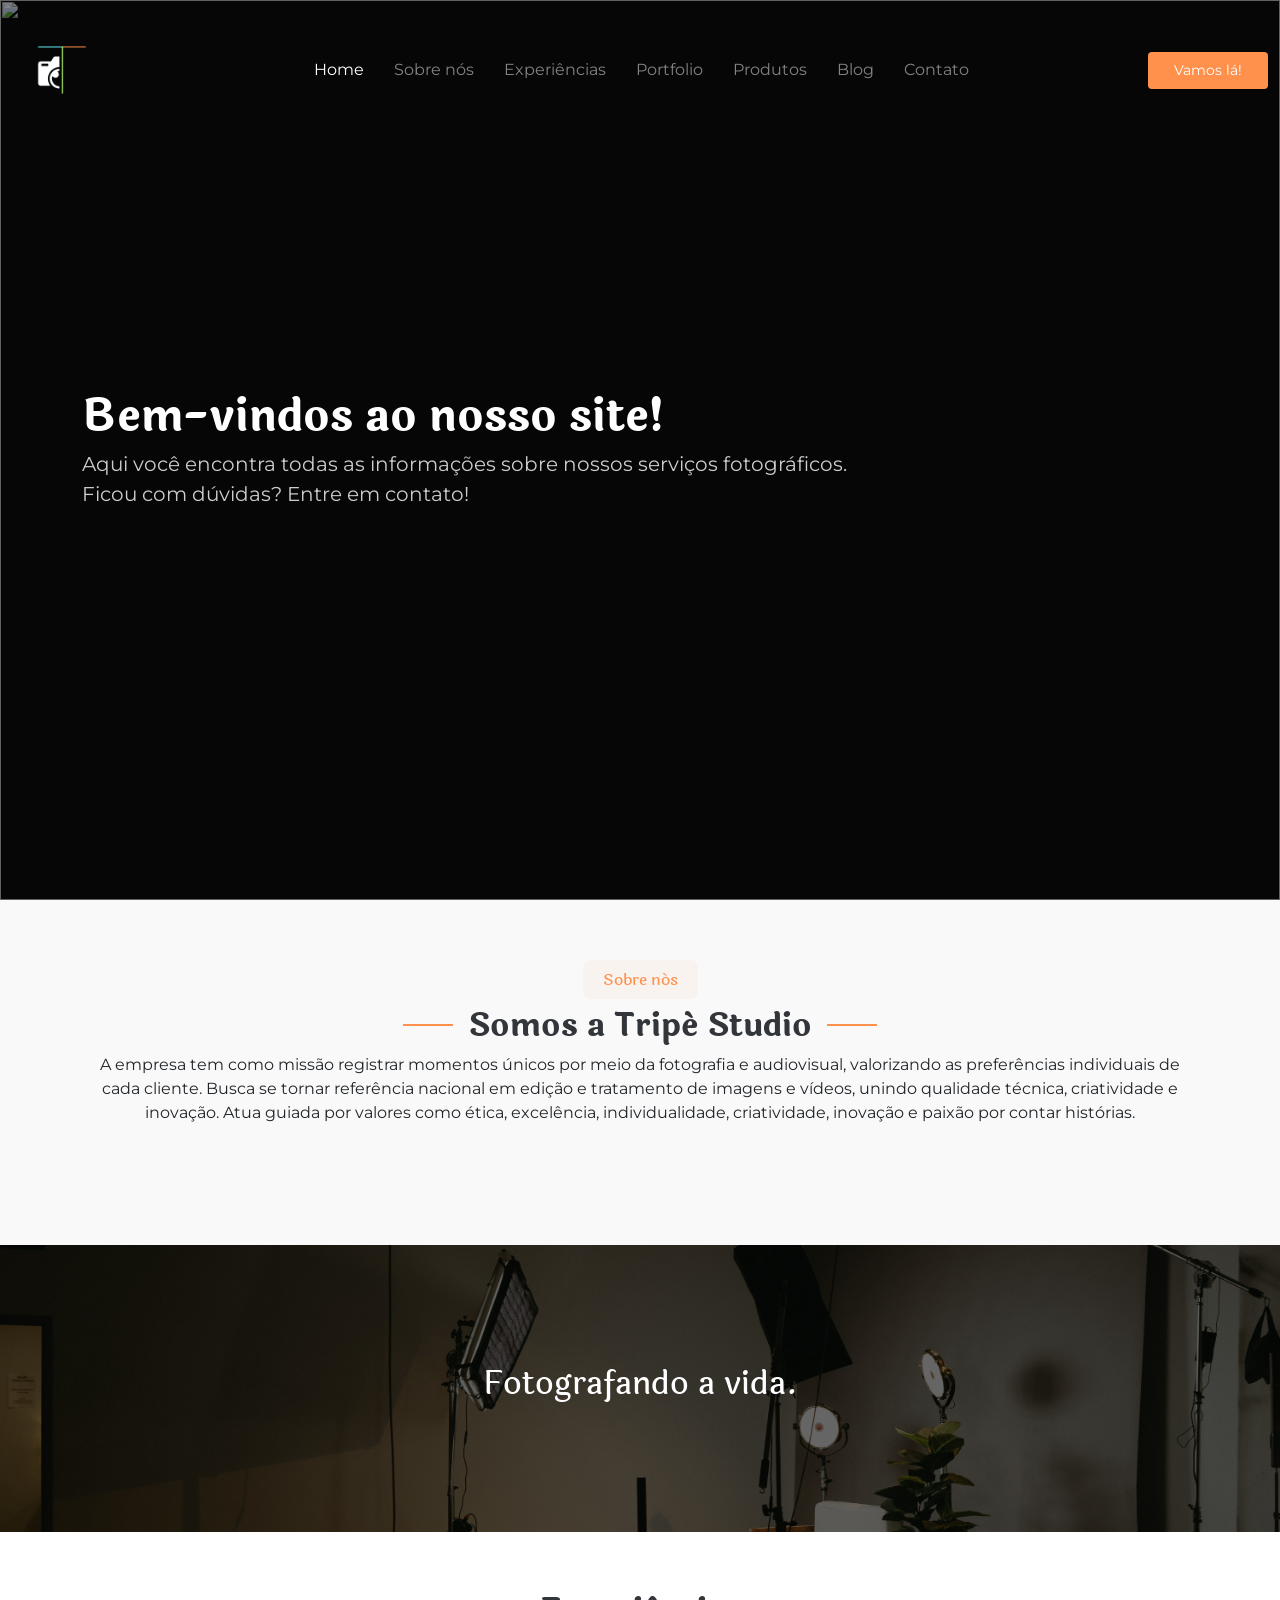
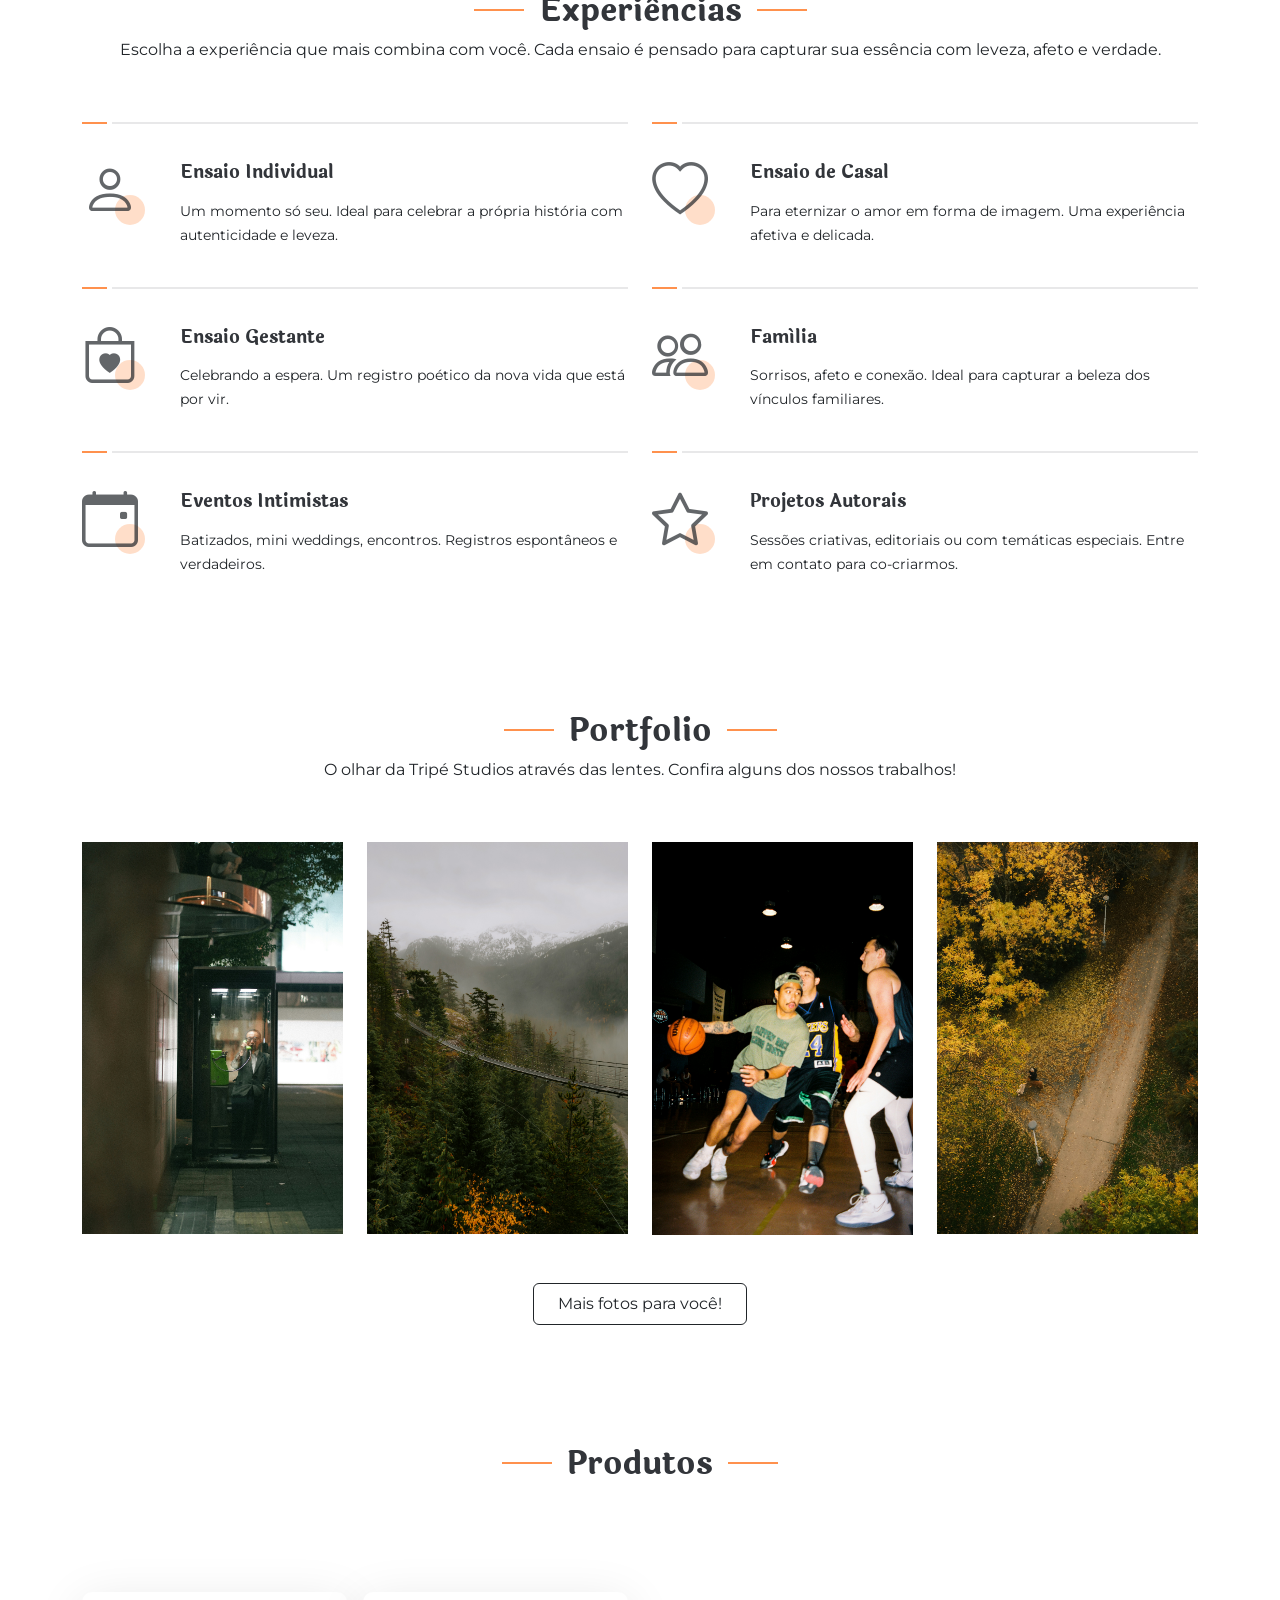
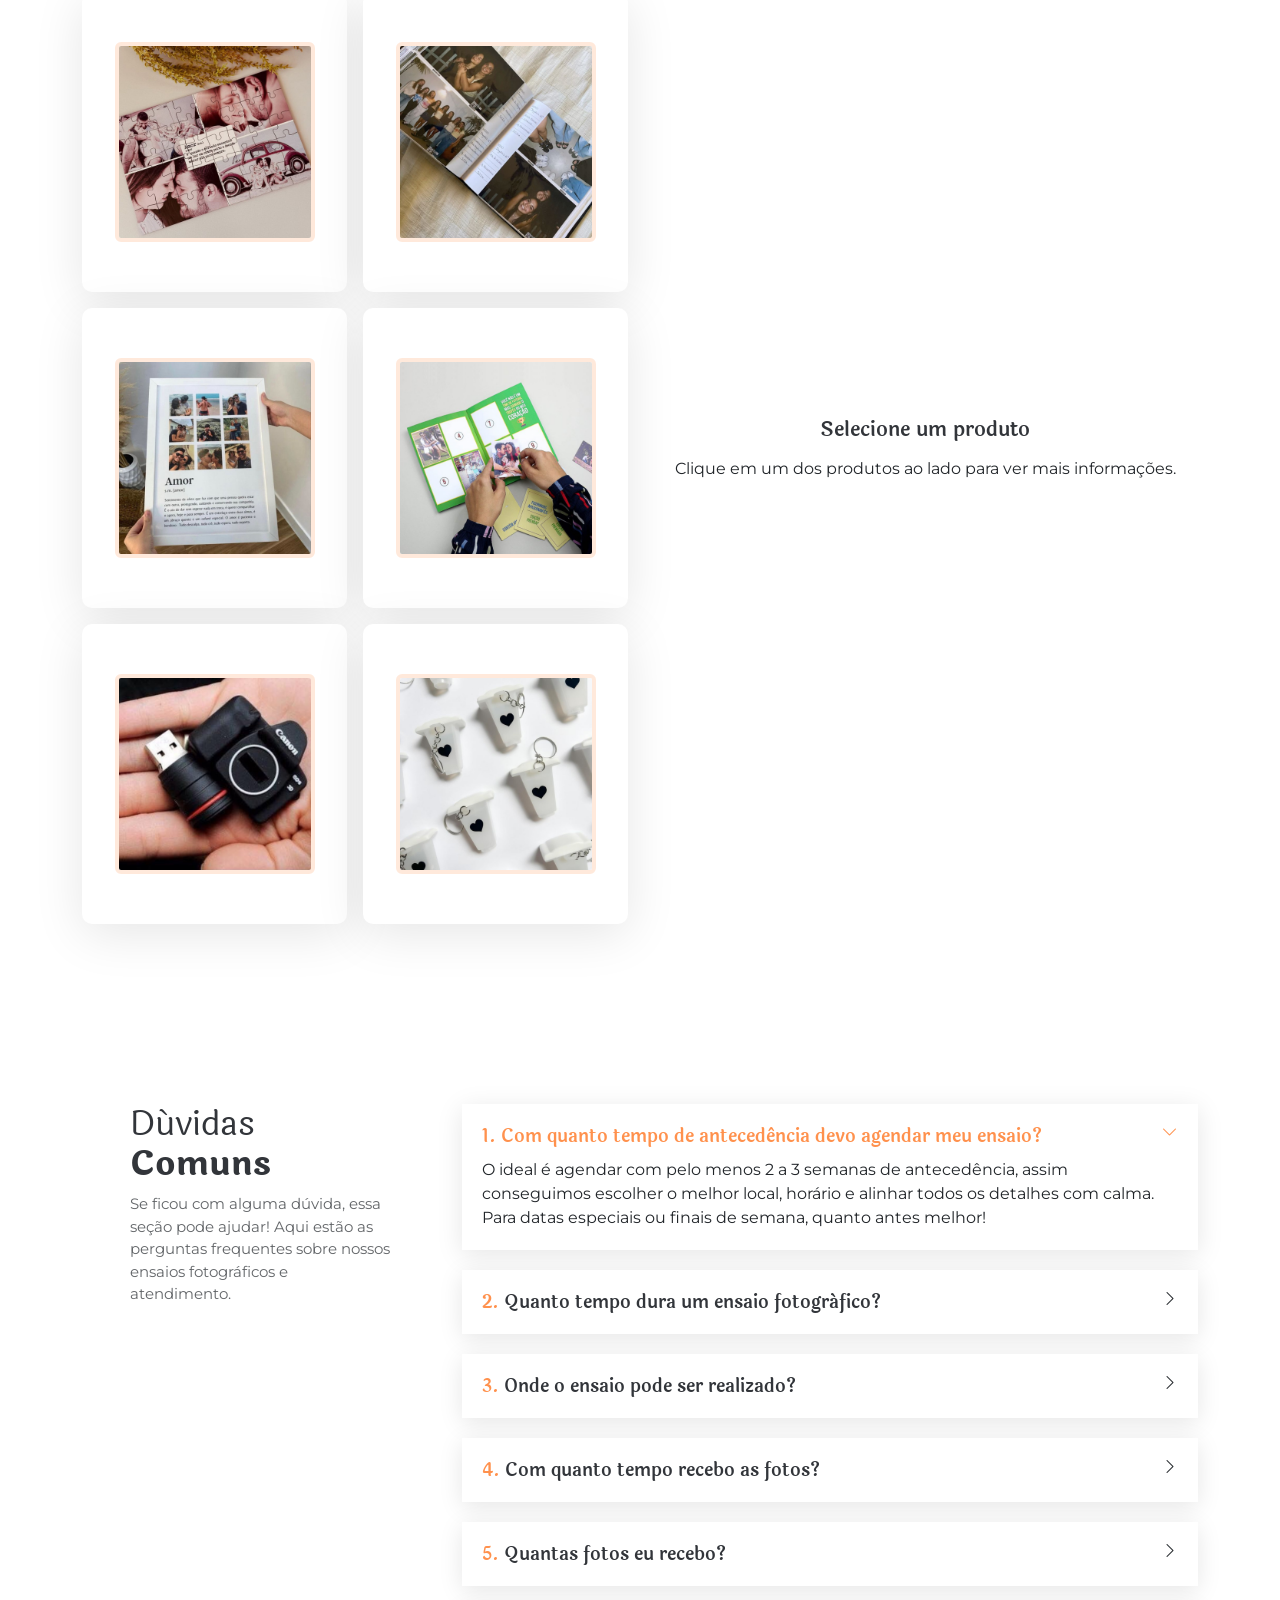
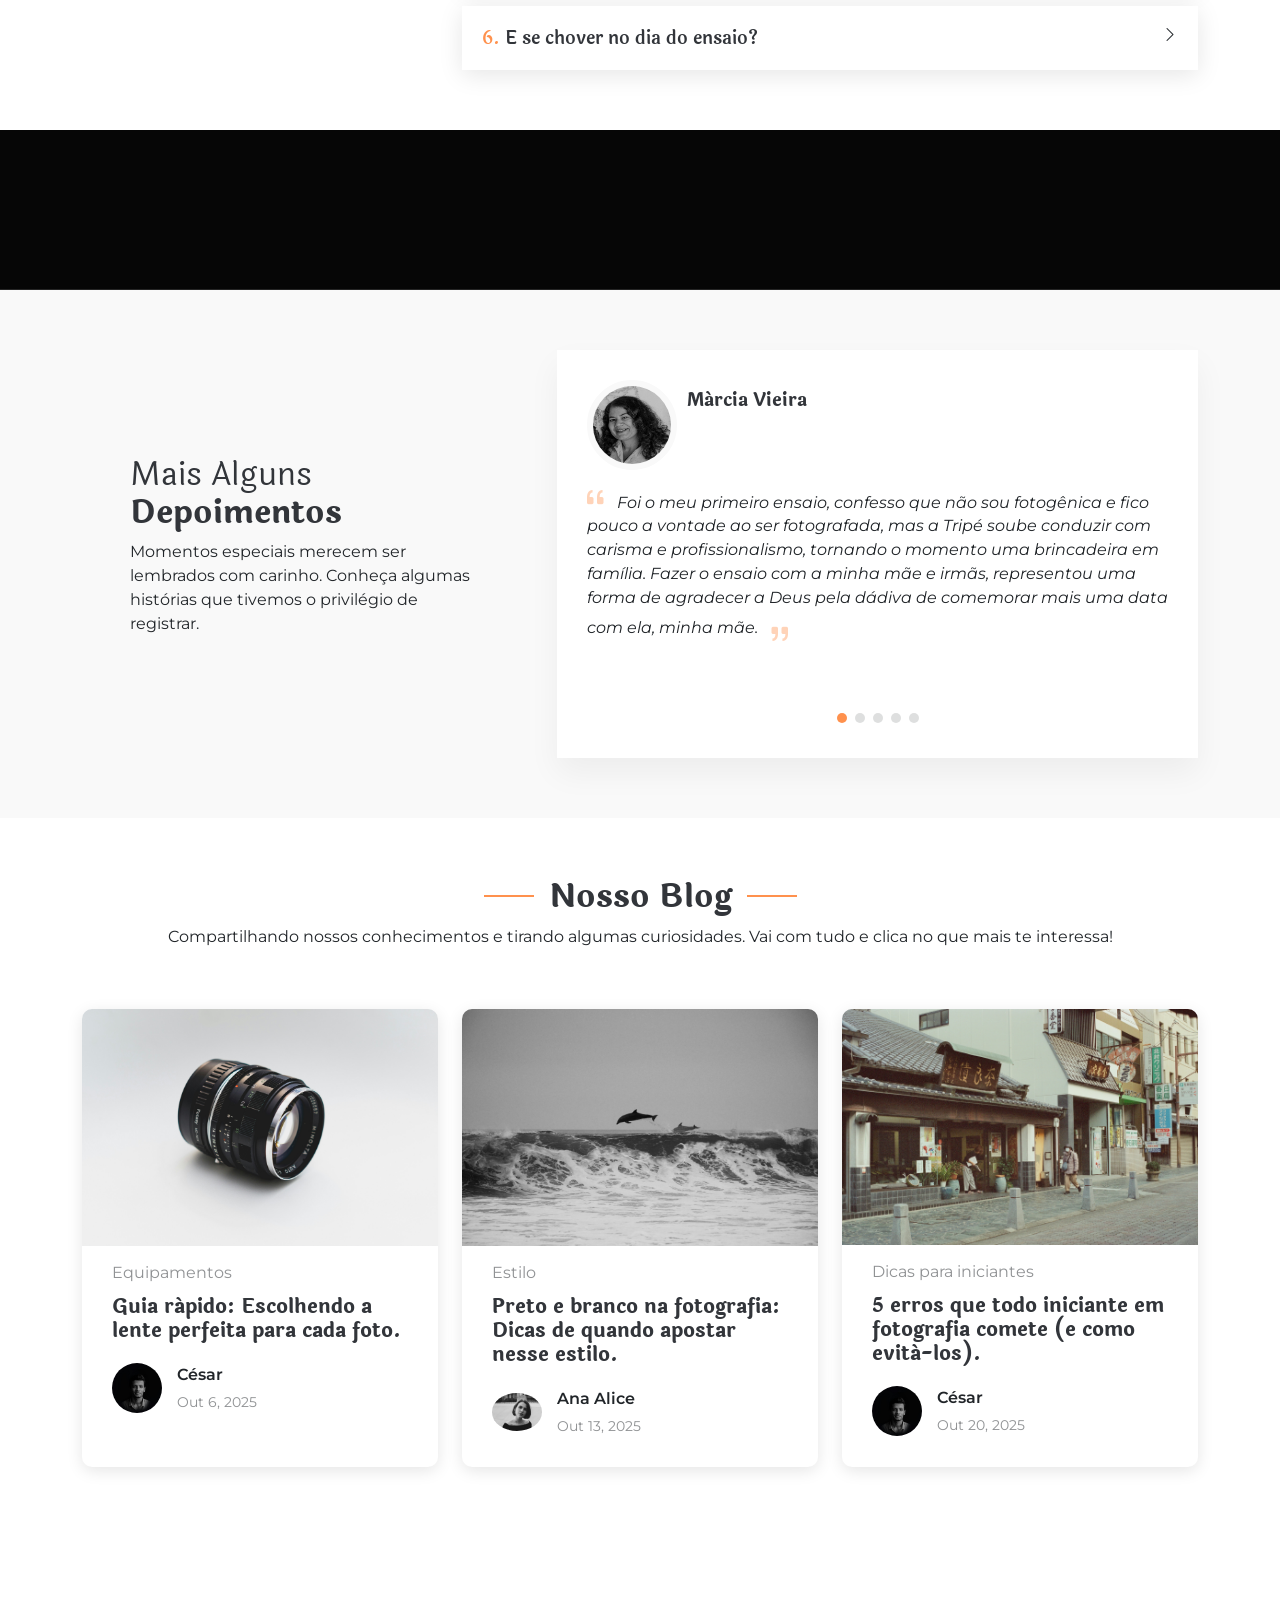
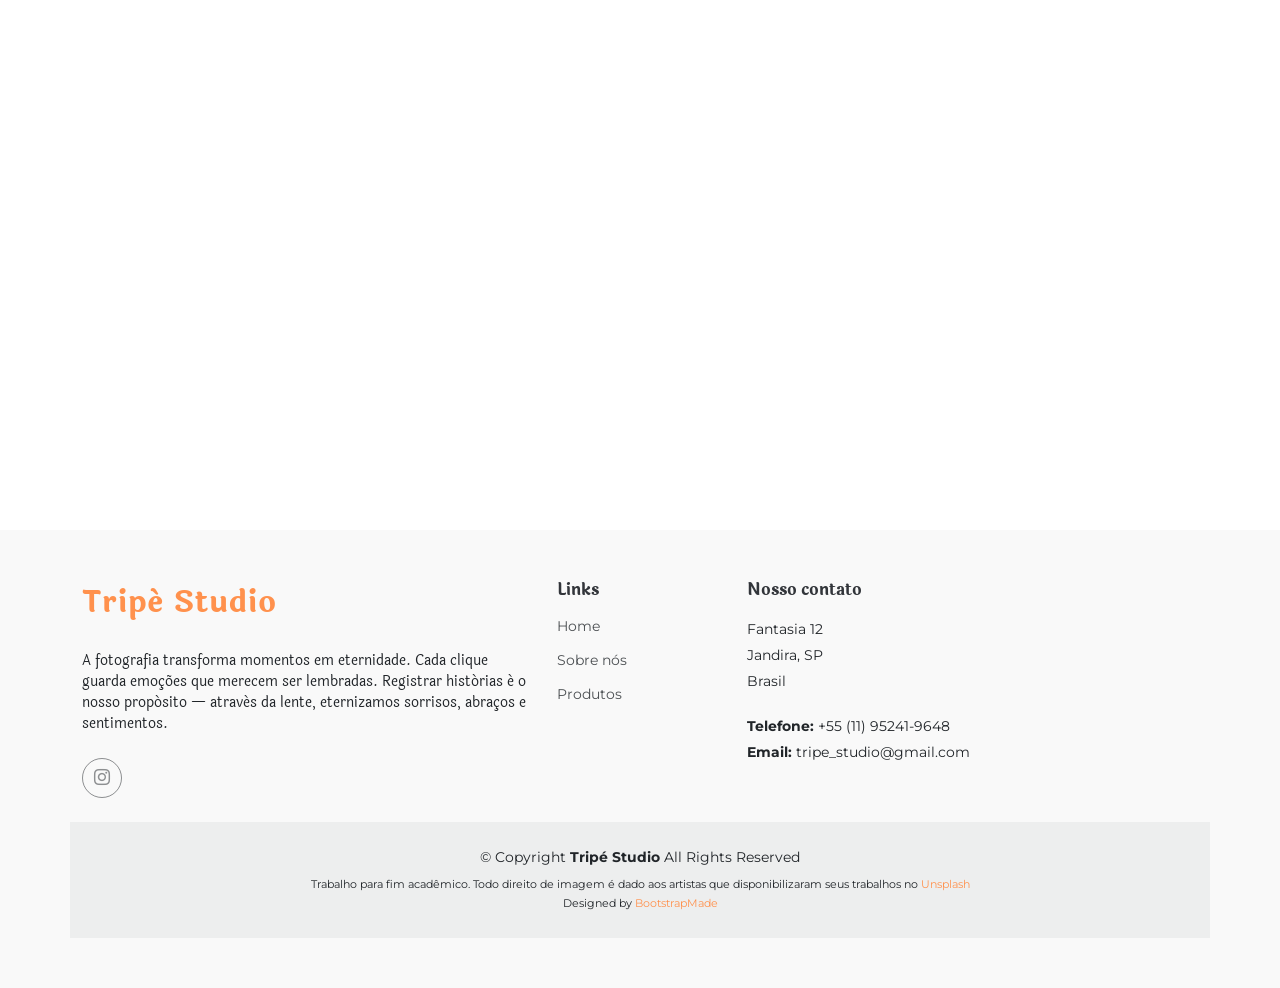
==== commit b76e0613: "Update index.html" ====
--- a/index.html
+++ b/index.html
@@ -866,11 +866,16 @@
         <!-- You can delete the links only if you've purchased the pro version. -->
         <!-- Licensing information: https://bootstrapmade.com/license/ -->
         <!-- Purchase the pro version with working PHP/AJAX contact form: [buy-url] -->
+      <div>
         <small>Trabalho para fim acadêmico. Todo direito de imagem é dado aos artistas que disponibilizaram seus trabalhos no <a href="https://unsplash.com/pt-br">Unsplash</a>
        </small>
+      </div>
+        
+      <div>
         <small>Designed by <a href="https://bootstrapmade.com/">BootstrapMade</a>
        </small> 
       </div>
+     </div>
     </div>
 
   </footer>
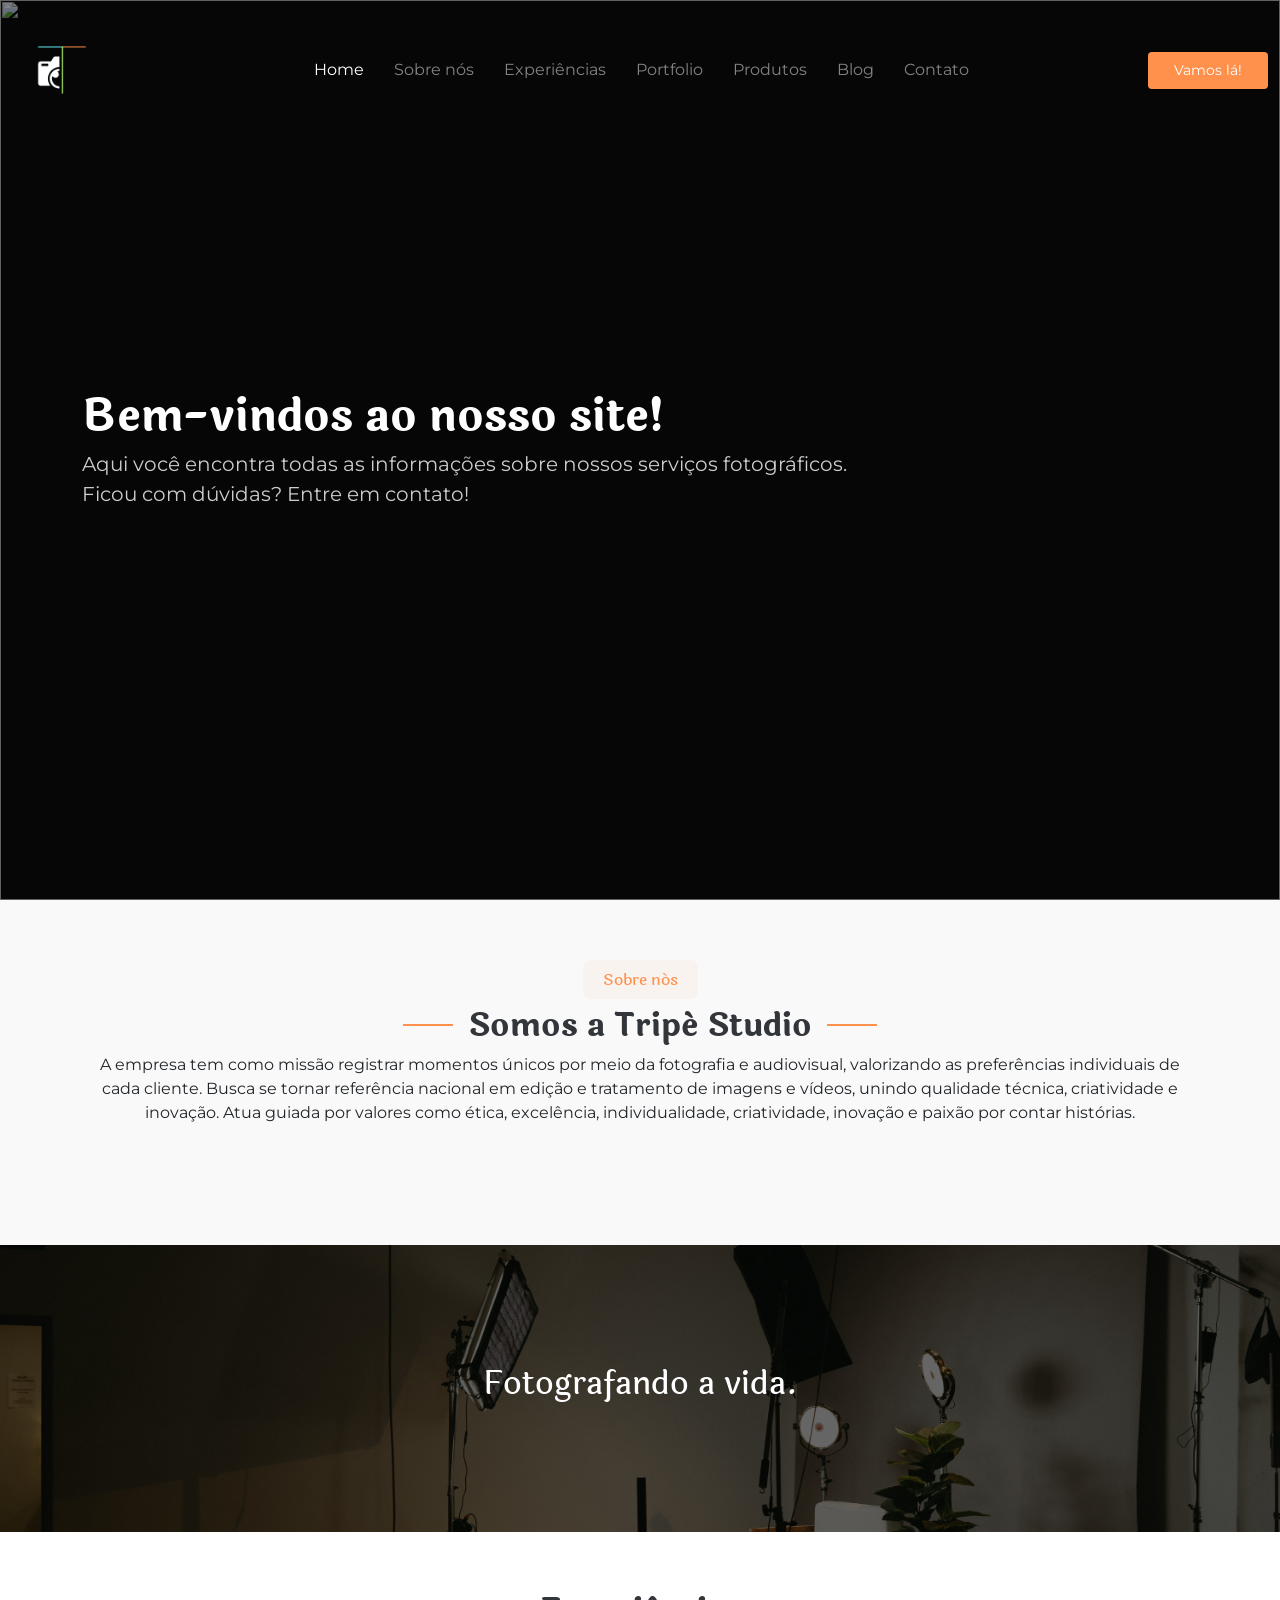
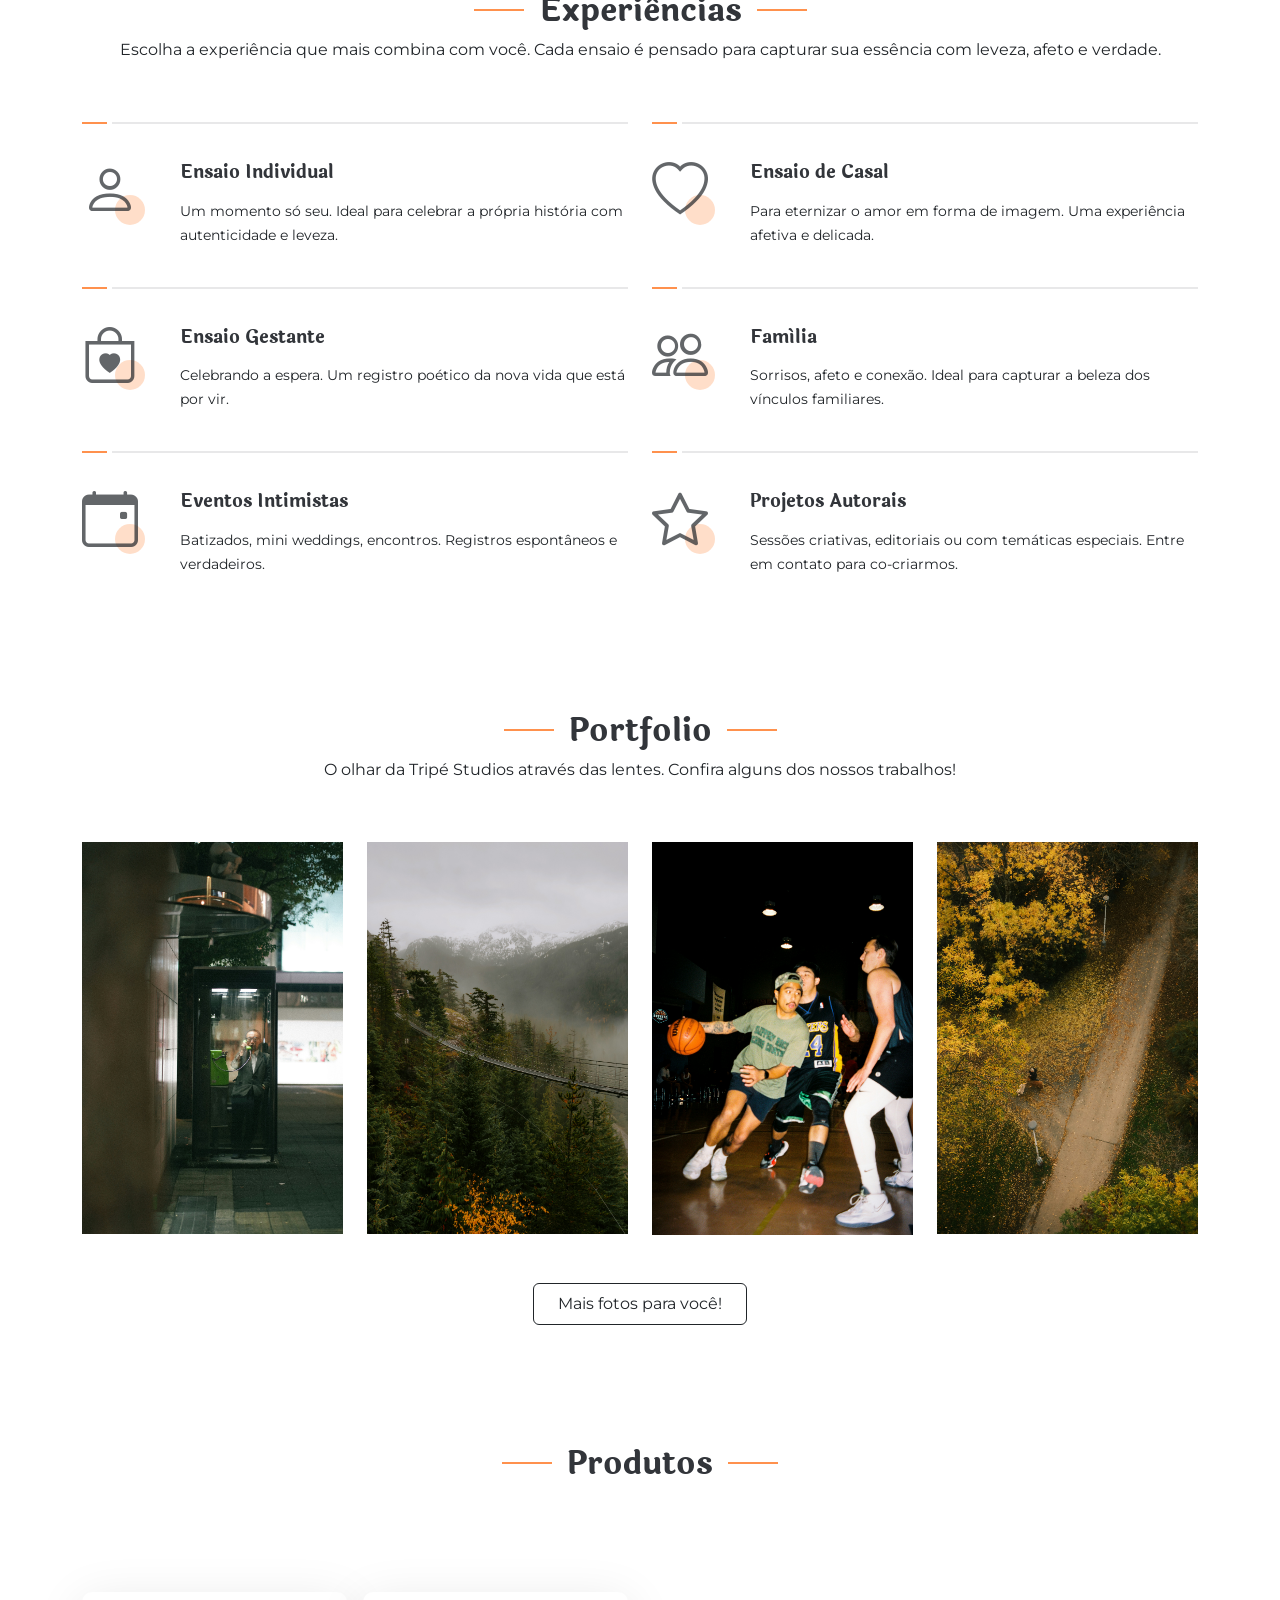
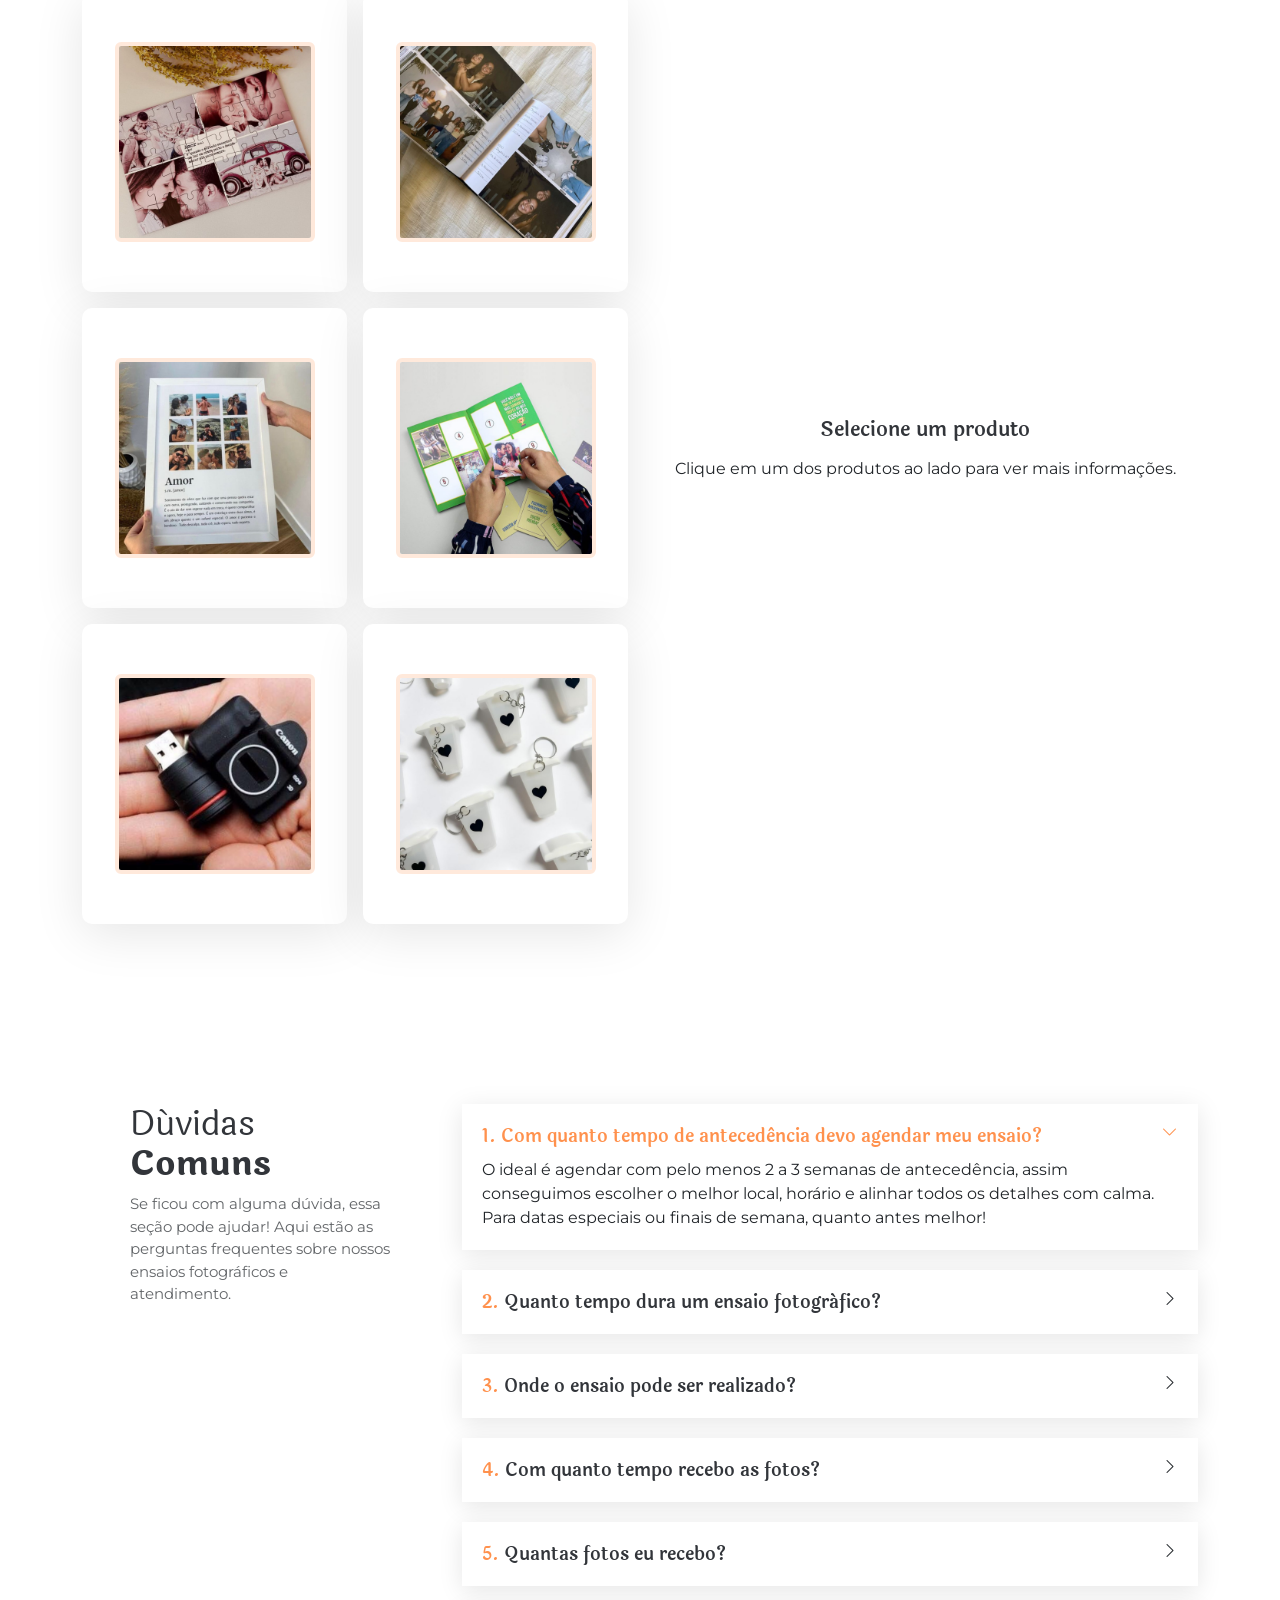
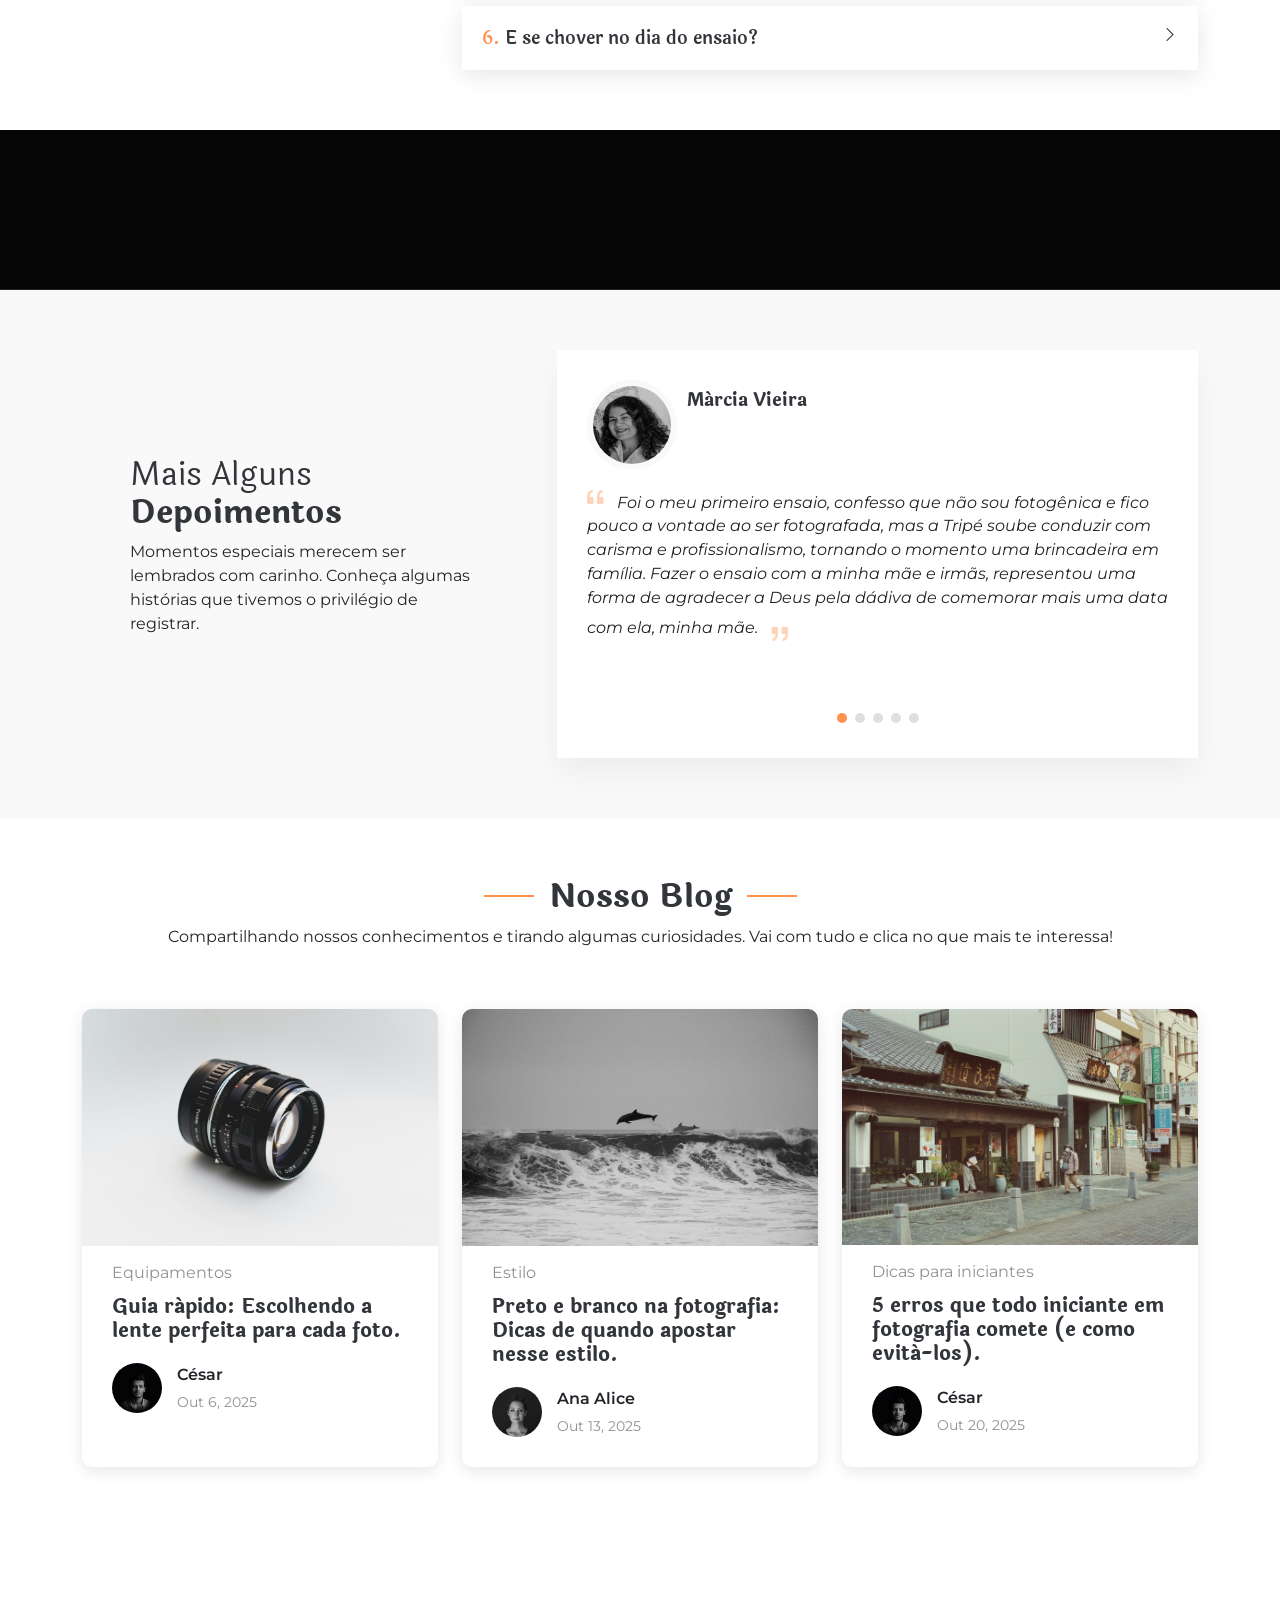
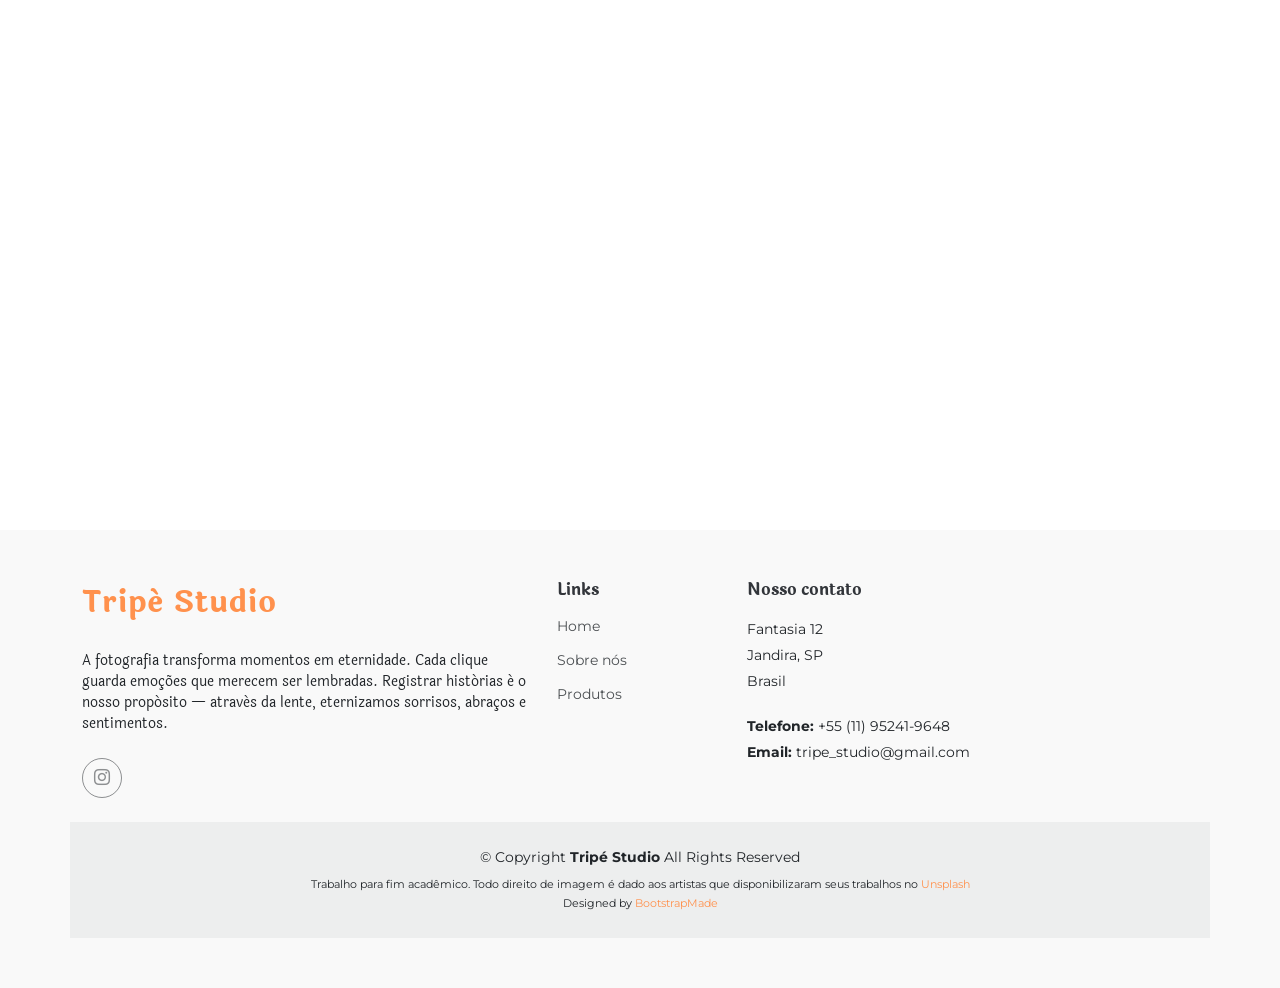
==== commit ea359daf: "Update index.html" ====
--- a/index.html
+++ b/index.html
@@ -220,7 +220,7 @@
               <img src="assets/img/portfolio1.jpg" class="img-fluid" alt="">
               <div class="portfolio-info">
                 <h4>Ensaio Individual</h4>
-                <p>Encanto pela natureza</p>
+                <p>Uma ligação, diversos assuntos!</p>
                 <a href="assets/img/portfolio1.jpg" title="App 1" data-gallery="portfolio-gallery-app" class="glightbox preview-link"><i class="bi bi-zoom-in"></i></a>
               </div>
             </div><!-- End Portfolio Item -->
@@ -229,7 +229,7 @@
               <img src="assets/img/portfolio4.jpg" class="img-fluid" alt="">
               <div class="portfolio-info">
                 <h4>Paisagens</h4>
-                <p>Um sentimento registrado</p>
+                <p>Entre a neblina e a paz.</p>
                 <a href="assets/img/portfolio4.jpg" title="Product 1" data-gallery="portfolio-gallery-product" class="glightbox preview-link"><i class="bi bi-zoom-in"></i></a>
               </div>
             </div><!-- End Portfolio Item -->
@@ -238,7 +238,7 @@
               <img src="assets/img/portfolio3.jpg" class="img-fluid" alt="">
               <div class="portfolio-info">
                 <h4>Ensaio Individual</h4>
-                <p>Competitividade registrada com sucesso</p>
+                <p>Um drible registrado com sucesso.</p>
                 <a href="assets/img/portfolio3.jpg" title="Branding 1" data-gallery="portfolio-gallery-branding" class="glightbox preview-link"><i class="bi bi-zoom-in"></i></a>
               </div>
             </div><!-- End Portfolio Item -->
@@ -247,7 +247,7 @@
               <img src="assets/img/portfolio2.jpg" class="img-fluid" alt="">
               <div class="portfolio-info">
                 <h4>Paisagens</h4>
-                <p>A natureza não deixa de ser linda mesmo em dias nublados</p>
+                <p>Caminhada sem pressa, apenas admirando e pensando.</p>
                 <a href="assets/img/portfolio2.jpg" title="Branding 1" data-gallery="portfolio-gallery-branding" class="glightbox preview-link"><i class="bi bi-zoom-in"></i></a>
               </div>
             </div><!-- End Portfolio Item -->
